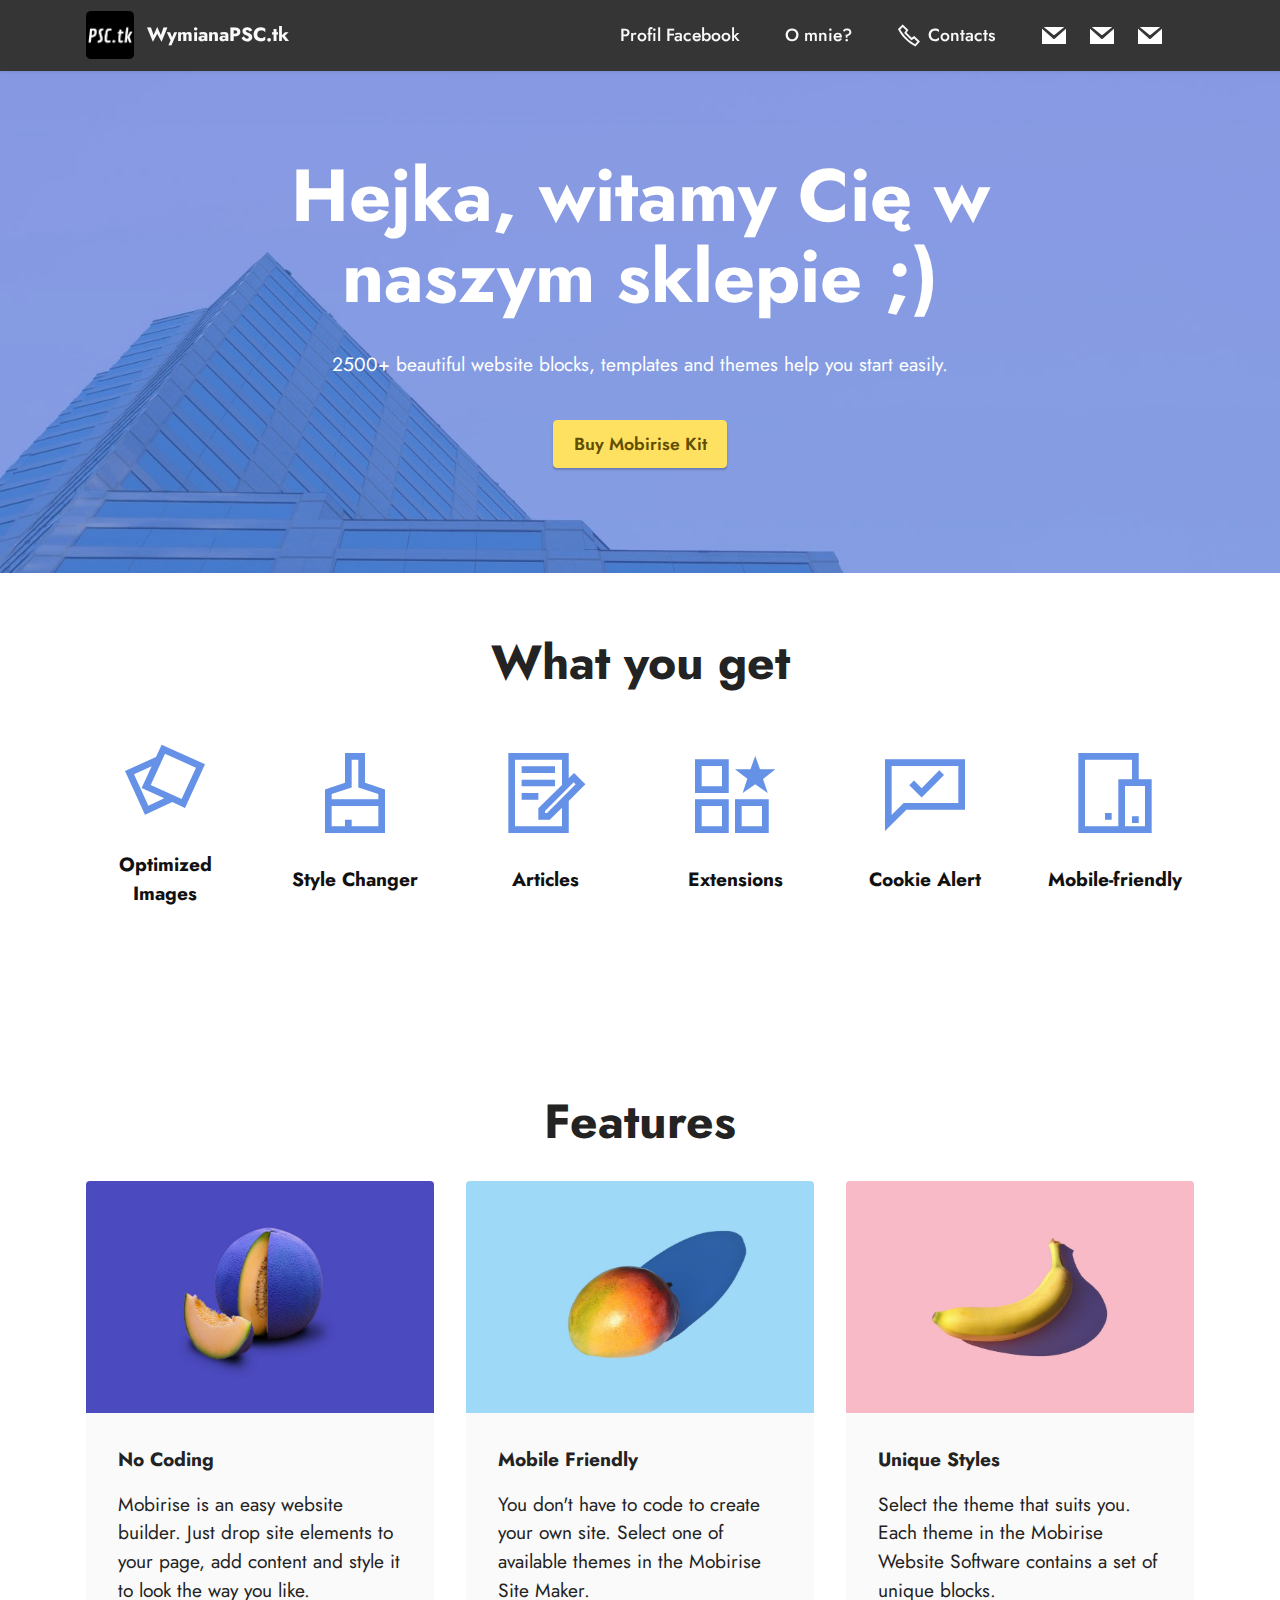
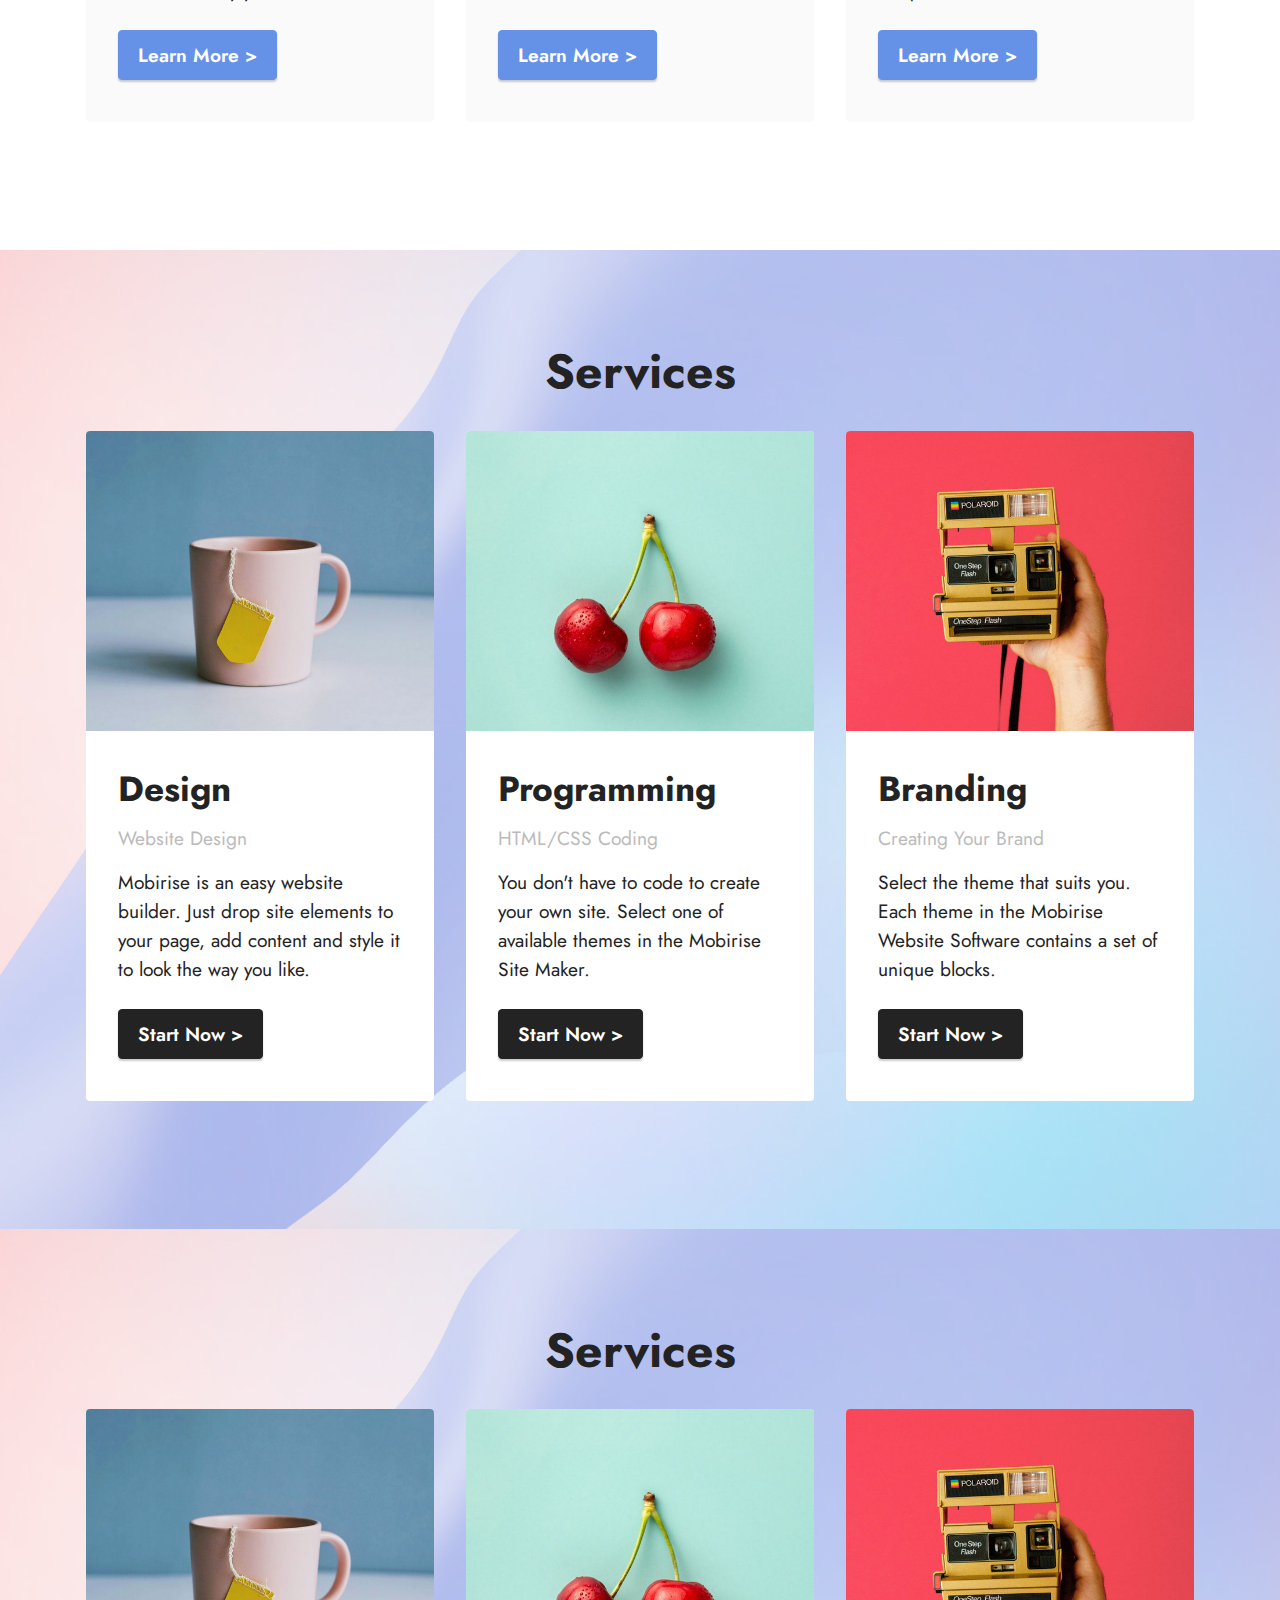
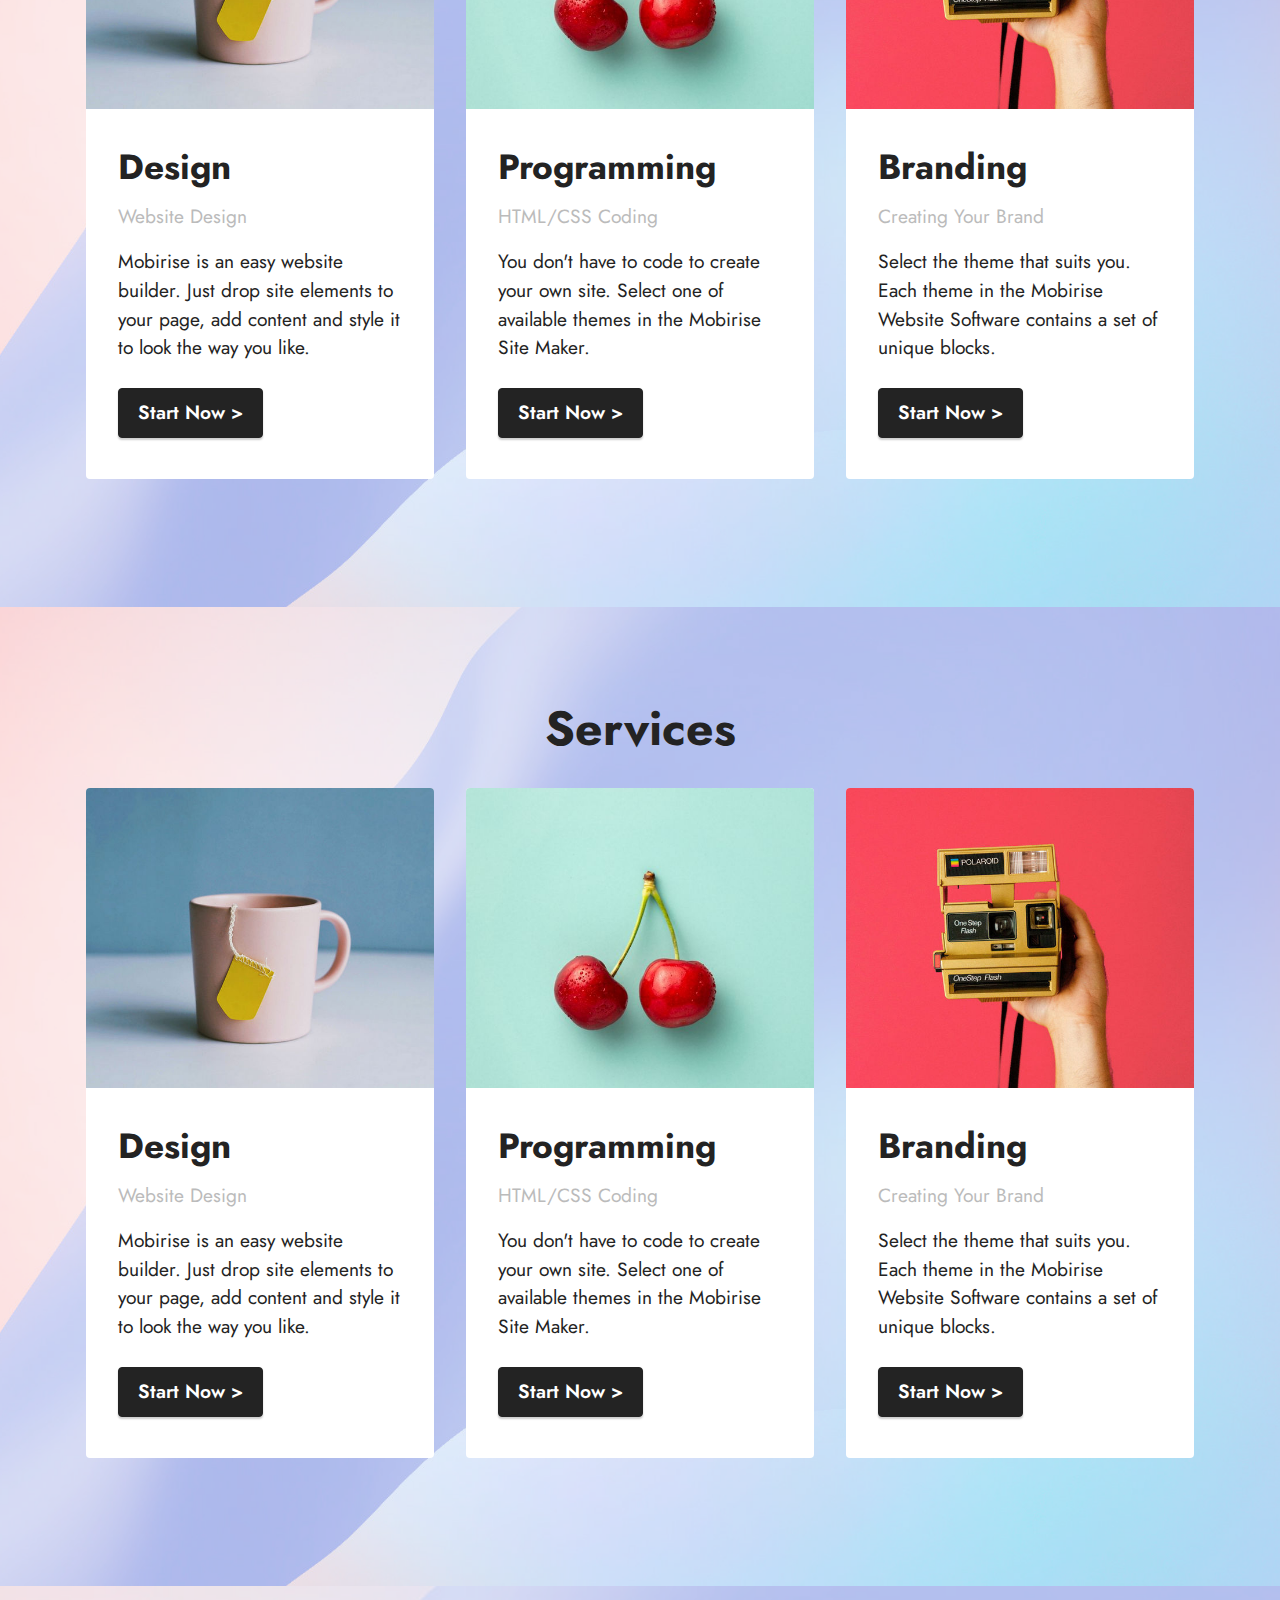
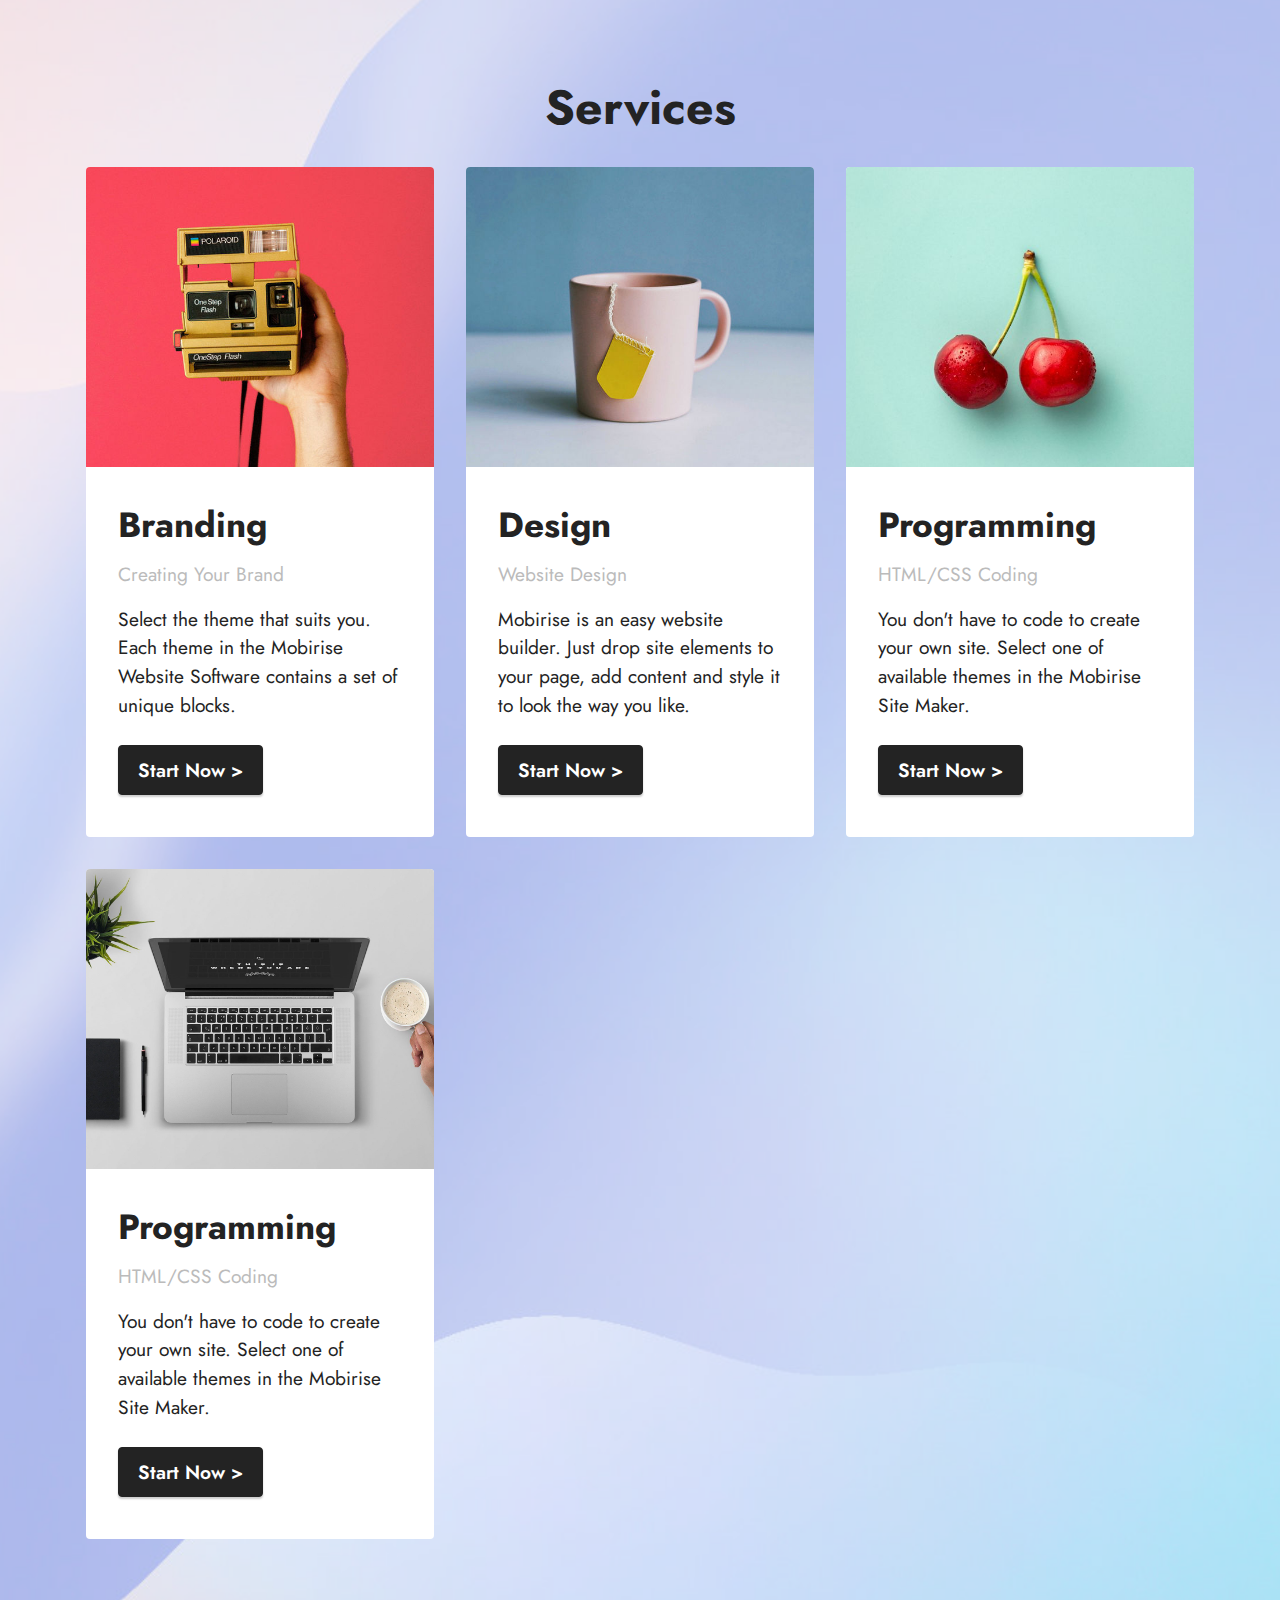
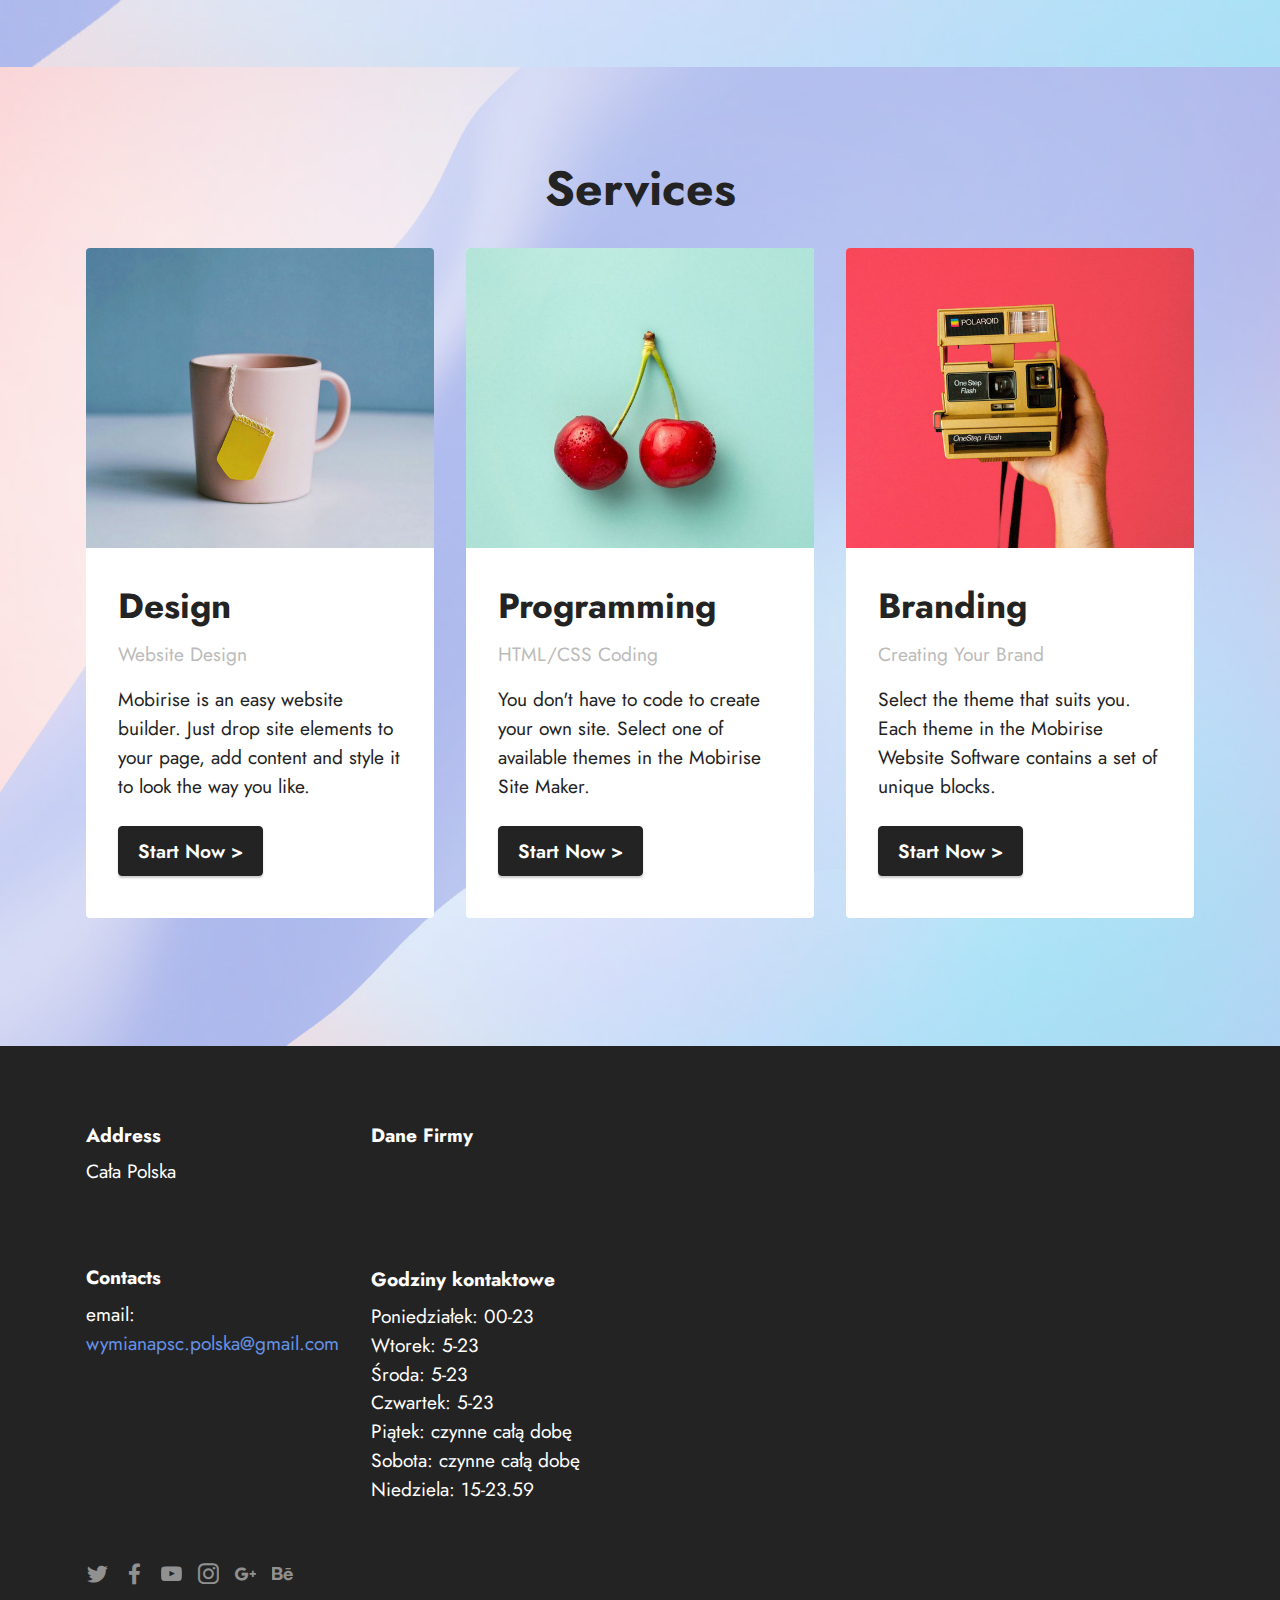
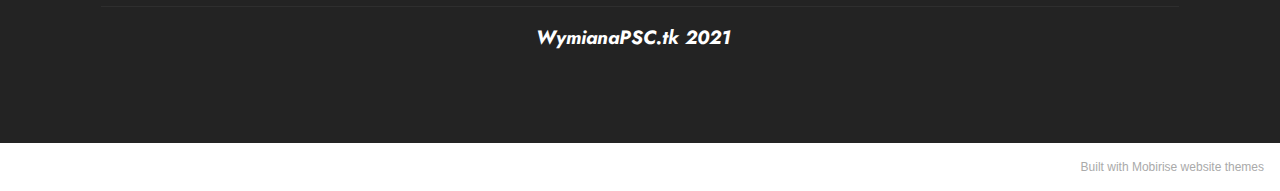
==== page1.html @ c0dd51dc "Add files via upload" ====
<!DOCTYPE html>
<html  >
<head>
  <!-- Site made with Mobirise Website Builder v5.3.10, https://mobirise.com -->
  <meta charset="UTF-8">
  <meta http-equiv="X-UA-Compatible" content="IE=edge">
  <meta name="generator" content="Mobirise v5.3.10, mobirise.com">
  <meta name="viewport" content="width=device-width, initial-scale=1, minimum-scale=1">
  <link rel="shortcut icon" href="assets/images/android-chrome-97x97.png" type="image/x-icon">
  <meta name="description" content="">
  
  
  <title>Sklep</title>
  <link rel="stylesheet" href="assets/web/assets/mobirise-icons2/mobirise2.css">
  <link rel="stylesheet" href="assets/tether/tether.min.css">
  <link rel="stylesheet" href="assets/bootstrap/css/bootstrap.min.css">
  <link rel="stylesheet" href="assets/bootstrap/css/bootstrap-grid.min.css">
  <link rel="stylesheet" href="assets/bootstrap/css/bootstrap-reboot.min.css">
  <link rel="stylesheet" href="assets/dropdown/css/style.css">
  <link rel="stylesheet" href="assets/socicon/css/styles.css">
  <link rel="stylesheet" href="assets/theme/css/style.css">
  <link rel="preload" href="https://fonts.googleapis.com/css?family=Jost:100,200,300,400,500,600,700,800,900,100i,200i,300i,400i,500i,600i,700i,800i,900i&display=swap" as="style" onload="this.onload=null;this.rel='stylesheet'">
  <noscript><link rel="stylesheet" href="https://fonts.googleapis.com/css?family=Jost:100,200,300,400,500,600,700,800,900,100i,200i,300i,400i,500i,600i,700i,800i,900i&display=swap"></noscript>
  <link rel="preload" as="style" href="assets/mobirise/css/mbr-additional.css"><link rel="stylesheet" href="assets/mobirise/css/mbr-additional.css" type="text/css">
  
  
  
  
</head>
<body>
  
  <section class="menu menu3 cid-sGrUWyTbop" once="menu" id="menu3-1y">
    
    <nav class="navbar navbar-dropdown navbar-fixed-top navbar-expand-lg">
        <div class="container">
            <div class="navbar-brand">
                <span class="navbar-logo">
                    
                        <img src="assets/images/android-chrome-97x97.png" alt="Mobirise" style="height: 3rem;">
                    
                </span>
                <span class="navbar-caption-wrap"><a class="navbar-caption text-white display-7" href="https://mobiri.se">WymianaPSC.tk</a></span>
            </div>
            <button class="navbar-toggler" type="button" data-toggle="collapse" data-target="#navbarSupportedContent" aria-controls="navbarNavAltMarkup" aria-expanded="false" aria-label="Toggle navigation">
                <div class="hamburger">
                    <span></span>
                    <span></span>
                    <span></span>
                    <span></span>
                </div>
            </button>
            <div class="collapse navbar-collapse" id="navbarSupportedContent">
                <ul class="navbar-nav nav-dropdown nav-right" data-app-modern-menu="true"><li class="nav-item"><a class="nav-link link text-white text-primary display-4" href="mailto:wymianapsc.polska@gmail.com">Profil Facebook</a></li>
                    <li class="nav-item"><a class="nav-link link text-white text-primary display-4" href="mailto:wymianapsc.polska@gmail.com">O mnie?</a></li>
                    <li class="nav-item"><a class="nav-link link text-white text-primary display-4" href="mailto:wymianapsc.polska@gmail.com"><span class="mobi-mbri mobi-mbri-phone mbr-iconfont mbr-iconfont-btn"></span>Contacts</a>
                    </li></ul>
                <div class="icons-menu">
                    <a class="iconfont-wrapper" href="mailto:wymianapsc.polska@gmail.com">
                        <span class="p-2 mbr-iconfont socicon-mail socicon"></span>
                    </a>
                    <a class="iconfont-wrapper" href="mailto:wymianapsc.polska@gmail.com">
                        <span class="p-2 mbr-iconfont socicon-mail socicon"></span>
                    </a>
                    <a class="iconfont-wrapper" href="mailto:wymianapsc.polska@gmail.com">
                        <span class="p-2 mbr-iconfont socicon-mail socicon"></span>
                    </a>
                    
                </div>
                
            </div>
        </div>
    </nav>
</section>

<section class="info3 cid-sGEn19rikx" id="info3-22">

    

    <div class="mbr-overlay" style="opacity: 0.6; background-color: rgb(68, 121, 217);">
    </div>

    <div class="container">
        <div class="row justify-content-center">
            <div class="card col-12 col-lg-10">
                <div class="card-wrapper">
                    <div class="card-box align-center">
                        <h4 class="card-title mbr-fonts-style align-center mb-4 display-1"><strong>Hejka, witamy Cię w naszym sklepie ;)</strong></h4>
                        <p class="mbr-text mbr-fonts-style mb-4 display-7">
                            2500+ beautiful website blocks, templates and themes help you start easily.</p>
                        <div class="mbr-section-btn mt-3">
                            <a class="btn btn-warning display-4" href="https://mobiri.se">Buy
                                Mobirise Kit</a>
                        </div>
                    </div>
                </div>
            </div>
        </div>
    </div>
</section>

<section class="features13 cid-sGEn3cHcEi" id="features14-23">
    

    
    <div class="container">
        <div class="row">
            <div class="col-12">
                <h3 class="mbr-section-title align-center mb-4 mbr-fonts-style display-2"><strong>What you get</strong></h3>
            </div>
            <div class="card col-12 col-md-4 col-lg-2 p-3">
                <div class="card-wrapper">
                    <div class="card-box align-center">
                        <span class="mbr-iconfont mobi-mbri-image-gallery mobi-mbri"></span>
                        <h4 class="card-title align-center mbr-black mbr-fonts-style display-7">
                            <strong>Optimized Images</strong></h4>
                    </div>
                </div>
            </div>
            <div class="card p-3 col-12 col-md-4 col-lg-2">
                <div class="card-wrapper">
                    <div class="card-box align-center">
                        <span class="mbr-iconfont mobi-mbri-website-theme-2 mobi-mbri"></span>
                        <h4 class="card-title align-center mbr-black mbr-fonts-style display-7">
                            <strong>Style Changer</strong></h4>
                    </div>
                </div>
            </div>
            <div class="card p-3 col-12 col-md-4 col-lg-2">
                <div class="card-wrapper">
                    <div class="card-box align-center">
                        <span class="mbr-iconfont mobi-mbri-contact-form mobi-mbri"></span>
                        <h4 class="card-title align-center mbr-black mbr-fonts-style display-7">
                            <strong>Articles</strong>
                        </h4>
                    </div>
                </div>
            </div>
            <div class="card p-3 col-12 col-md-4 col-lg-2">
                <div class="card-wrapper">
                    <div class="card-box align-center">
                        <span class="mbr-iconfont mobi-mbri-features mobi-mbri"></span>
                        <h4 class="card-title align-center mbr-black mbr-fonts-style display-7">
                            <strong>Extensions</strong></h4>
                    </div>
                </div>
            </div>
            <div class="card p-3 col-12 col-md-4 col-lg-2">
                <div class="card-wrapper">
                    <div class="card-box align-center">
                        <span class="mbr-iconfont mobi-mbri-cust-feedback mobi-mbri"></span>
                        <h4 class="card-title align-center mbr-black mbr-fonts-style display-7">
                            <strong>Cookie Alert
                            </strong></h4>
                    </div>
                </div>
            </div>
            <div class="card p-3 col-12 col-md-4 col-lg-2">
                <div class="card-wrapper">
                    <div class="card-box align-center">
                        <span class="mbr-iconfont mobi-mbri-devices mobi-mbri"></span>
                        <h4 class="card-title align-center mbr-black mbr-fonts-style display-7">
                            <strong>Mobile-friendly</strong></h4>
                    </div>
                </div>
            </div>
        </div>
    </div>
</section>

<section class="features3 cid-sGEndvBHIl" id="features3-27">
    
    
    <div class="container">
        <div class="mbr-section-head">
            <h4 class="mbr-section-title mbr-fonts-style align-center mb-0 display-2">
                <strong>Features</strong></h4>
            
        </div>
        <div class="row mt-4">
            <div class="item features-image сol-12 col-md-6 col-lg-4">
                <div class="item-wrapper">
                    <div class="item-img">
                        <img src="assets/images/features1.jpg">
                    </div>
                    <div class="item-content">
                        <h5 class="item-title mbr-fonts-style display-7"><strong>No Coding</strong></h5>
                        
                        <p class="mbr-text mbr-fonts-style mt-3 display-7">Mobirise is an easy website builder. Just
                            drop site elements to your page, add content and style it to look the way you like.</p>
                    </div>
                    <div class="mbr-section-btn item-footer mt-2"><a href="" class="btn btn-primary item-btn display-7" target="_blank">Learn More
                            &gt;</a></div>
                </div>
            </div>
            <div class="item features-image сol-12 col-md-6 col-lg-4">
                <div class="item-wrapper">
                    <div class="item-img">
                        <img src="assets/images/features2.jpg">
                    </div>
                    <div class="item-content">
                        <h5 class="item-title mbr-fonts-style display-7"><strong>Mobile Friendly</strong></h5>
                        
                        <p class="mbr-text mbr-fonts-style mt-3 display-7">You don't have to code to create your own
                            site. Select one of available themes in the Mobirise Site Maker.</p>
                    </div>
                    <div class="mbr-section-btn item-footer mt-2"><a href="" class="btn btn-primary item-btn display-7" target="_blank">Learn More
                            &gt;</a></div>
                </div>
            </div>
            <div class="item features-image сol-12 col-md-6 col-lg-4">
                <div class="item-wrapper">
                    <div class="item-img">
                        <img src="assets/images/features3.jpg">
                    </div>
                    <div class="item-content">
                        <h5 class="item-title mbr-fonts-style display-7"><strong>Unique Styles</strong></h5>
                        
                        <p class="mbr-text mbr-fonts-style mt-3 display-7">Select the theme that suits you. Each theme
                            in the Mobirise Website Software contains a set of unique blocks.<br></p>
                    </div>
                    <div class="mbr-section-btn item-footer mt-2"><a href="" class="btn btn-primary item-btn display-7" target="_blank">Learn More
                            &gt;</a></div>
                </div>
            </div>
        </div>
    </div>
</section>

<section class="features4 cid-sGEnaOyjOU" id="features4-24">
    
    <div class="mbr-overlay"></div>
    <div class="container">
        <div class="mbr-section-head">
            <h4 class="mbr-section-title mbr-fonts-style align-center mb-0 display-2">
                <strong>Services</strong></h4>
            
        </div>
        <div class="row mt-4">
            <div class="item features-image сol-12 col-md-6 col-lg-4">
                <div class="item-wrapper">
                    <div class="item-img">
                        <img src="assets/images/product2.jpg" alt="" title="">
                    </div>
                    <div class="item-content">
                        <h5 class="item-title mbr-fonts-style display-5"><strong>Design</strong></h5>
                        <h6 class="item-subtitle mbr-fonts-style mt-1 display-7">Website Design</h6>
                        <p class="mbr-text mbr-fonts-style mt-3 display-7">Mobirise is an easy website builder. Just
                            drop site elements to your page, add content and style it to look the way you like.</p>
                    </div>
                    <div class="mbr-section-btn item-footer mt-2"><a href="" class="btn item-btn btn-black display-7" target="_blank">Start Now
                            &gt;</a></div>
                </div>
            </div>
            <div class="item features-image сol-12 col-md-6 col-lg-4">
                <div class="item-wrapper">
                    <div class="item-img">
                        <img src="assets/images/product3.jpg" alt="" title="">
                    </div>
                    <div class="item-content">
                        <h5 class="item-title mbr-fonts-style display-5"><strong>Programming</strong></h5>
                        <h6 class="item-subtitle mbr-fonts-style mt-1 display-7">
                            HTML/CSS Coding</h6>
                        <p class="mbr-text mbr-fonts-style mt-3 display-7">You don't have to code to create your own
                            site. Select one of available themes in the Mobirise Site Maker.</p>
                    </div>
                    <div class="mbr-section-btn item-footer mt-2"><a href="" class="btn item-btn btn-black display-7" target="_blank">Start Now
                            &gt;</a></div>
                </div>
            </div>
            <div class="item features-image сol-12 col-md-6 col-lg-4">
                <div class="item-wrapper">
                    <div class="item-img">
                        <img src="assets/images/product1.jpg" alt="" title="">
                    </div>
                    <div class="item-content">
                        <h5 class="item-title mbr-fonts-style display-5"><strong>Branding</strong></h5>
                        <h6 class="item-subtitle mbr-fonts-style mt-1 display-7">Creating Your Brand</h6>
                        <p class="mbr-text mbr-fonts-style mt-3 display-7">Select the theme that suits you. Each theme
                            in the Mobirise Website Software contains a set of unique blocks.<br></p>
                    </div>
                    <div class="mbr-section-btn item-footer mt-2"><a href="" class="btn item-btn btn-black display-7" target="_blank">Start Now
                            &gt;</a></div>
                </div>
            </div>

        </div>
    </div>
</section>

<section class="features4 cid-sGEnbmKs0B" id="features4-25">
    
    <div class="mbr-overlay"></div>
    <div class="container">
        <div class="mbr-section-head">
            <h4 class="mbr-section-title mbr-fonts-style align-center mb-0 display-2">
                <strong>Services</strong></h4>
            
        </div>
        <div class="row mt-4">
            <div class="item features-image сol-12 col-md-6 col-lg-4">
                <div class="item-wrapper">
                    <div class="item-img">
                        <img src="assets/images/product2.jpg" alt="" title="">
                    </div>
                    <div class="item-content">
                        <h5 class="item-title mbr-fonts-style display-5"><strong>Design</strong></h5>
                        <h6 class="item-subtitle mbr-fonts-style mt-1 display-7">Website Design</h6>
                        <p class="mbr-text mbr-fonts-style mt-3 display-7">Mobirise is an easy website builder. Just
                            drop site elements to your page, add content and style it to look the way you like.</p>
                    </div>
                    <div class="mbr-section-btn item-footer mt-2"><a href="" class="btn item-btn btn-black display-7" target="_blank">Start Now
                            &gt;</a></div>
                </div>
            </div>
            <div class="item features-image сol-12 col-md-6 col-lg-4">
                <div class="item-wrapper">
                    <div class="item-img">
                        <img src="assets/images/product3.jpg" alt="" title="">
                    </div>
                    <div class="item-content">
                        <h5 class="item-title mbr-fonts-style display-5"><strong>Programming</strong></h5>
                        <h6 class="item-subtitle mbr-fonts-style mt-1 display-7">
                            HTML/CSS Coding</h6>
                        <p class="mbr-text mbr-fonts-style mt-3 display-7">You don't have to code to create your own
                            site. Select one of available themes in the Mobirise Site Maker.</p>
                    </div>
                    <div class="mbr-section-btn item-footer mt-2"><a href="" class="btn item-btn btn-black display-7" target="_blank">Start Now
                            &gt;</a></div>
                </div>
            </div>
            <div class="item features-image сol-12 col-md-6 col-lg-4">
                <div class="item-wrapper">
                    <div class="item-img">
                        <img src="assets/images/product1.jpg" alt="" title="">
                    </div>
                    <div class="item-content">
                        <h5 class="item-title mbr-fonts-style display-5"><strong>Branding</strong></h5>
                        <h6 class="item-subtitle mbr-fonts-style mt-1 display-7">Creating Your Brand</h6>
                        <p class="mbr-text mbr-fonts-style mt-3 display-7">Select the theme that suits you. Each theme
                            in the Mobirise Website Software contains a set of unique blocks.<br></p>
                    </div>
                    <div class="mbr-section-btn item-footer mt-2"><a href="" class="btn item-btn btn-black display-7" target="_blank">Start Now
                            &gt;</a></div>
                </div>
            </div>

        </div>
    </div>
</section>

<section class="features4 cid-sGEnc0wWeI" id="features4-26">
    
    <div class="mbr-overlay"></div>
    <div class="container">
        <div class="mbr-section-head">
            <h4 class="mbr-section-title mbr-fonts-style align-center mb-0 display-2">
                <strong>Services</strong></h4>
            
        </div>
        <div class="row mt-4">
            <div class="item features-image сol-12 col-md-6 col-lg-4">
                <div class="item-wrapper">
                    <div class="item-img">
                        <img src="assets/images/product2.jpg" alt="" title="">
                    </div>
                    <div class="item-content">
                        <h5 class="item-title mbr-fonts-style display-5"><strong>Design</strong></h5>
                        <h6 class="item-subtitle mbr-fonts-style mt-1 display-7">Website Design</h6>
                        <p class="mbr-text mbr-fonts-style mt-3 display-7">Mobirise is an easy website builder. Just
                            drop site elements to your page, add content and style it to look the way you like.</p>
                    </div>
                    <div class="mbr-section-btn item-footer mt-2"><a href="" class="btn item-btn btn-black display-7" target="_blank">Start Now
                            &gt;</a></div>
                </div>
            </div>
            <div class="item features-image сol-12 col-md-6 col-lg-4">
                <div class="item-wrapper">
                    <div class="item-img">
                        <img src="assets/images/product3.jpg" alt="" title="">
                    </div>
                    <div class="item-content">
                        <h5 class="item-title mbr-fonts-style display-5"><strong>Programming</strong></h5>
                        <h6 class="item-subtitle mbr-fonts-style mt-1 display-7">
                            HTML/CSS Coding</h6>
                        <p class="mbr-text mbr-fonts-style mt-3 display-7">You don't have to code to create your own
                            site. Select one of available themes in the Mobirise Site Maker.</p>
                    </div>
                    <div class="mbr-section-btn item-footer mt-2"><a href="" class="btn item-btn btn-black display-7" target="_blank">Start Now
                            &gt;</a></div>
                </div>
            </div>
            <div class="item features-image сol-12 col-md-6 col-lg-4">
                <div class="item-wrapper">
                    <div class="item-img">
                        <img src="assets/images/product1.jpg" alt="" title="">
                    </div>
                    <div class="item-content">
                        <h5 class="item-title mbr-fonts-style display-5"><strong>Branding</strong></h5>
                        <h6 class="item-subtitle mbr-fonts-style mt-1 display-7">Creating Your Brand</h6>
                        <p class="mbr-text mbr-fonts-style mt-3 display-7">Select the theme that suits you. Each theme
                            in the Mobirise Website Software contains a set of unique blocks.<br></p>
                    </div>
                    <div class="mbr-section-btn item-footer mt-2"><a href="" class="btn item-btn btn-black display-7" target="_blank">Start Now
                            &gt;</a></div>
                </div>
            </div>

        </div>
    </div>
</section>

<section class="features4 cid-sGEneTQ0c5" id="features4-28">
    
    <div class="mbr-overlay"></div>
    <div class="container">
        <div class="mbr-section-head">
            <h4 class="mbr-section-title mbr-fonts-style align-center mb-0 display-2">
                <strong>Services</strong></h4>
            
        </div>
        <div class="row mt-4">
            <div class="item features-image сol-12 col-md-6 col-lg-4 active">
                <div class="item-wrapper">
                    <div class="item-img">
                        <img src="assets/images/product1.jpg" alt="" title="" data-slide-to="0">
                    </div>
                    <div class="item-content">
                        <h5 class="item-title mbr-fonts-style display-5"><strong>Branding</strong></h5>
                        <h6 class="item-subtitle mbr-fonts-style mt-1 display-7">Creating Your Brand</h6>
                        <p class="mbr-text mbr-fonts-style mt-3 display-7">Select the theme that suits you. Each theme
                            in the Mobirise Website Software contains a set of unique blocks.<br></p>
                    </div>
                    <div class="mbr-section-btn item-footer mt-2"><a href="" class="btn item-btn btn-black display-7" target="_blank">Start Now
                            &gt;</a></div>
                </div>
            </div><div class="item features-image сol-12 col-md-6 col-lg-4">
                <div class="item-wrapper">
                    <div class="item-img">
                        <img src="assets/images/product2.jpg" alt="" title="" data-slide-to="1">
                    </div>
                    <div class="item-content">
                        <h5 class="item-title mbr-fonts-style display-5"><strong>Design</strong></h5>
                        <h6 class="item-subtitle mbr-fonts-style mt-1 display-7">Website Design</h6>
                        <p class="mbr-text mbr-fonts-style mt-3 display-7">Mobirise is an easy website builder. Just
                            drop site elements to your page, add content and style it to look the way you like.</p>
                    </div>
                    <div class="mbr-section-btn item-footer mt-2"><a href="" class="btn item-btn btn-black display-7" target="_blank">Start Now
                            &gt;</a></div>
                </div>
            </div>
            
            <div class="item features-image сol-12 col-md-6 col-lg-4">
                <div class="item-wrapper">
                    <div class="item-img">
                        <img src="assets/images/product3.jpg" alt="" title="" data-slide-to="2">
                    </div>
                    <div class="item-content">
                        <h5 class="item-title mbr-fonts-style display-5"><strong>Programming</strong></h5>
                        <h6 class="item-subtitle mbr-fonts-style mt-1 display-7">
                            HTML/CSS Coding</h6>
                        <p class="mbr-text mbr-fonts-style mt-3 display-7">You don't have to code to create your own
                            site. Select one of available themes in the Mobirise Site Maker.</p>
                    </div>
                    <div class="mbr-section-btn item-footer mt-2"><a href="" class="btn item-btn btn-black display-7" target="_blank">Start Now
                            &gt;</a></div>
                </div>
            </div><div class="item features-image сol-12 col-md-6 col-lg-4">
                <div class="item-wrapper">
                    <div class="item-img">
                        <img src="assets/images/mbr-1920x1080.jpg" alt="" title="" data-slide-to="3">
                    </div>
                    <div class="item-content">
                        <h5 class="item-title mbr-fonts-style display-5"><strong>Programming</strong></h5>
                        <h6 class="item-subtitle mbr-fonts-style mt-1 display-7">
                            HTML/CSS Coding</h6>
                        <p class="mbr-text mbr-fonts-style mt-3 display-7">You don't have to code to create your own
                            site. Select one of available themes in the Mobirise Site Maker.</p>
                    </div>
                    <div class="mbr-section-btn item-footer mt-2"><a href="" class="btn item-btn btn-black display-7" target="_blank">Start Now
                            &gt;</a></div>
                </div>
            </div>

        </div>
    </div>
</section>

<section class="features4 cid-sGEnfV8aGP" id="features4-29">
    
    <div class="mbr-overlay"></div>
    <div class="container">
        <div class="mbr-section-head">
            <h4 class="mbr-section-title mbr-fonts-style align-center mb-0 display-2">
                <strong>Services</strong></h4>
            
        </div>
        <div class="row mt-4">
            <div class="item features-image сol-12 col-md-6 col-lg-4">
                <div class="item-wrapper">
                    <div class="item-img">
                        <img src="assets/images/product2.jpg" alt="" title="">
                    </div>
                    <div class="item-content">
                        <h5 class="item-title mbr-fonts-style display-5"><strong>Design</strong></h5>
                        <h6 class="item-subtitle mbr-fonts-style mt-1 display-7">Website Design</h6>
                        <p class="mbr-text mbr-fonts-style mt-3 display-7">Mobirise is an easy website builder. Just
                            drop site elements to your page, add content and style it to look the way you like.</p>
                    </div>
                    <div class="mbr-section-btn item-footer mt-2"><a href="" class="btn item-btn btn-black display-7" target="_blank">Start Now
                            &gt;</a></div>
                </div>
            </div>
            <div class="item features-image сol-12 col-md-6 col-lg-4">
                <div class="item-wrapper">
                    <div class="item-img">
                        <img src="assets/images/product3.jpg" alt="" title="">
                    </div>
                    <div class="item-content">
                        <h5 class="item-title mbr-fonts-style display-5"><strong>Programming</strong></h5>
                        <h6 class="item-subtitle mbr-fonts-style mt-1 display-7">
                            HTML/CSS Coding</h6>
                        <p class="mbr-text mbr-fonts-style mt-3 display-7">You don't have to code to create your own
                            site. Select one of available themes in the Mobirise Site Maker.</p>
                    </div>
                    <div class="mbr-section-btn item-footer mt-2"><a href="" class="btn item-btn btn-black display-7" target="_blank">Start Now
                            &gt;</a></div>
                </div>
            </div>
            <div class="item features-image сol-12 col-md-6 col-lg-4">
                <div class="item-wrapper">
                    <div class="item-img">
                        <img src="assets/images/product1.jpg" alt="" title="">
                    </div>
                    <div class="item-content">
                        <h5 class="item-title mbr-fonts-style display-5"><strong>Branding</strong></h5>
                        <h6 class="item-subtitle mbr-fonts-style mt-1 display-7">Creating Your Brand</h6>
                        <p class="mbr-text mbr-fonts-style mt-3 display-7">Select the theme that suits you. Each theme
                            in the Mobirise Website Software contains a set of unique blocks.<br></p>
                    </div>
                    <div class="mbr-section-btn item-footer mt-2"><a href="" class="btn item-btn btn-black display-7" target="_blank">Start Now
                            &gt;</a></div>
                </div>
            </div>

        </div>
    </div>
</section>

<section class="footer6 cid-sGrVEmhPct" once="footers" id="footer6-1z">

    

    

    <div class="container">
        <div class="row content mbr-white">
            <div class="col-12 col-md-3 mbr-fonts-style display-7">
                <h5 class="mbr-section-subtitle mbr-fonts-style mb-2 display-7">
                    <strong>Address</strong>
                </h5>
                <p class="mbr-text mbr-fonts-style display-7">Cała Polska&nbsp;</p> <br>
                <h5 class="mbr-section-subtitle mbr-fonts-style mb-2 mt-4 display-7">
                    <strong>Contacts</strong>
                </h5>
                <p class="mbr-text mbr-fonts-style mb-4 display-7">email: <a href="mailto:wymianapsc.polska@gmail.com" class="text-primary">wymianapsc.polska@gmail.com</a><br><br><br><br></p>
            </div>
            <div class="col-12 col-md-3 mbr-fonts-style display-7">
                <h5 class="mbr-section-subtitle mbr-fonts-style mb-2 display-7">
                    <strong>Dane Firmy</strong></h5>
                <ul class="list mbr-fonts-style mb-4 display-4">
                    <li class="mbr-text item-wrap"><br></li>
                    <li class="mbr-text item-wrap"><br></li>
                </ul>
                <h5 class="mbr-section-subtitle mbr-fonts-style mb-2 mt-5 display-7">
                    <strong>Godziny kontaktowe</strong></h5>
                <p class="mbr-text mbr-fonts-style mb-4 display-7">
                    Poniedziałek: 00-23<br>Wtorek: 5-23<br>Środa: 5-23<br>Czwartek: 5-23<br>Piątek: czynne całą dobę<br>Sobota: czynne całą dobę<br>Niedziela: 15-23.59<br><br></p>
            </div>
            <div class="col-12 col-md-6">
                <div class="google-map"><iframe frameborder="0" style="border:0" src="https://www.google.com/maps/embed?pb=!1m18!1m12!1m3!1d5045434.97393495!2d14.648919655016048!3d51.86841832815053!2m3!1f0!2f0!3f0!3m2!1i1024!2i768!4f13.1!3m3!1m2!1s0x47009964a4640bbb%3A0x97573ca49cc55ea!2sPolska!5e0!3m2!1spl!2spl!4v1629486479457!5m2!1spl!2spl" allowfullscreen=""></iframe></div>
            </div>
            <div class="col-md-6">
                <div class="social-list align-left">
                    <div class="soc-item">
                        <a href="https://twitter.com/mobirise" target="_blank">
                            <span class="socicon-twitter socicon mbr-iconfont mbr-iconfont-social"></span>
                        </a>
                    </div>
                    <div class="soc-item">
                        <a href="https://www.facebook.com/pages/Mobirise/1616226671953247" target="_blank">
                            <span class="socicon-facebook socicon mbr-iconfont mbr-iconfont-social"></span>
                        </a>
                    </div>
                    <div class="soc-item">
                        <a href="https://www.youtube.com/c/mobirise" target="_blank">
                            <span class="socicon-youtube socicon mbr-iconfont mbr-iconfont-social"></span>
                        </a>
                    </div>
                    <div class="soc-item">
                        <a href="https://instagram.com/mobirise" target="_blank">
                            <span class="socicon-instagram socicon mbr-iconfont mbr-iconfont-social"></span>
                        </a>
                    </div>
                    <div class="soc-item">
                        <a href="https://plus.google.com/u/0/+Mobirise" target="_blank">
                            <span class="socicon-googleplus socicon mbr-iconfont mbr-iconfont-social"></span>
                        </a>
                    </div>
                    <div class="soc-item">
                        <a href="https://www.behance.net/Mobirise" target="_blank">
                            <span class="socicon-behance socicon mbr-iconfont mbr-iconfont-social"></span>
                        </a>
                    </div>
                </div>
            </div>
        </div>
        <div class="footer-lower">
            <div class="media-container-row">
                <div class="col-sm-12">
                    <hr>
                </div>
            </div>
            <div class="col-sm-12 copyright pl-0">
                <p class="mbr-text mbr-fonts-style mbr-white display-7"><strong><em>WymianaPSC.tk 2021</em></strong></p>
            </div>
        </div>
    </div>
</section><section style="background-color: #fff; font-family: -apple-system, BlinkMacSystemFont, 'Segoe UI', 'Roboto', 'Helvetica Neue', Arial, sans-serif; color:#aaa; font-size:12px; padding: 0; align-items: center; display: flex;"><a href="https://mobirise.site/i" style="flex: 1 1; height: 3rem; padding-left: 1rem;"></a><p style="flex: 0 0 auto; margin:0; padding-right:1rem;">Built with <a href="https://mobirise.site/b" style="color:#aaa;">Mobirise</a> website themes</p></section><script src="assets/web/assets/jquery/jquery.min.js"></script>  <script src="assets/popper/popper.min.js"></script>  <script src="assets/tether/tether.min.js"></script>  <script src="assets/bootstrap/js/bootstrap.min.js"></script>  <script src="assets/smoothscroll/smooth-scroll.js"></script>  <script src="assets/dropdown/js/nav-dropdown.js"></script>  <script src="assets/dropdown/js/navbar-dropdown.js"></script>  <script src="assets/touchswipe/jquery.touch-swipe.min.js"></script>  <script src="assets/theme/js/script.js"></script>  
  
  
</body>
</html>
---- assets/web/assets/mobirise-icons2/mobirise2.css ----
@font-face {
  font-family: 'Moririse2';
  font-display: swap;
  src:  url('mobirise2.eot?f2bix4');
  src:  url('mobirise2.eot?f2bix4#iefix') format('embedded-opentype'),
    url('mobirise2.ttf?f2bix4') format('truetype'),
    url('mobirise2.woff?f2bix4') format('woff'),
    url('mobirise2.svg?f2bix4#mobirise2') format('svg');
  font-weight: normal;
  font-style: normal;
}

[class^="mobi-"], [class*=" mobi-"] {
  /* use !important to prevent issues with browser extensions that change fonts */
  font-family: 'Moririse2' !important;
  speak: none;
  font-style: normal;
  font-weight: normal;
  font-variant: normal;
  text-transform: none;
  line-height: 1;

  /* Better Font Rendering =========== */
  -webkit-font-smoothing: antialiased;
  -moz-osx-font-smoothing: grayscale;
}

.mobi-mbri-add-submenu:before {
  content: "\e900";
}
.mobi-mbri-alert:before {
  content: "\e901";
}
.mobi-mbri-align-center:before {
  content: "\e902";
}
.mobi-mbri-align-justify:before {
  content: "\e903";
}
.mobi-mbri-align-left:before {
  content: "\e904";
}
.mobi-mbri-align-right:before {
  content: "\e905";
}
.mobi-mbri-android:before {
  content: "\e906";
}
.mobi-mbri-apple:before {
  content: "\e907";
}
.mobi-mbri-arrow-down:before {
  content: "\e908";
}
.mobi-mbri-arrow-next:before {
  content: "\e909";
}
.mobi-mbri-arrow-prev:before {
  content: "\e90a";
}
.mobi-mbri-arrow-up:before {
  content: "\e90b";
}
.mobi-mbri-bold:before {
  content: "\e90c";
}
.mobi-mbri-bookmark:before {
  content: "\e90d";
}
.mobi-mbri-bootstrap:before {
  content: "\e90e";
}
.mobi-mbri-briefcase:before {
  content: "\e90f";
}
.mobi-mbri-browse:before {
  content: "\e910";
}
.mobi-mbri-bulleted-list:before {
  content: "\e911";
}
.mobi-mbri-calendar:before {
  content: "\e912";
}
.mobi-mbri-camera:before {
  content: "\e913";
}
.mobi-mbri-cart-add:before {
  content: "\e914";
}
.mobi-mbri-cart-full:before {
  content: "\e915";
}
.mobi-mbri-cash:before {
  content: "\e916";
}
.mobi-mbri-change-style:before {
  content: "\e917";
}
.mobi-mbri-chat:before {
  content: "\e918";
}
.mobi-mbri-clock:before {
  content: "\e919";
}
.mobi-mbri-close:before {
  content: "\e91a";
}
.mobi-mbri-cloud:before {
  content: "\e91b";
}
.mobi-mbri-code:before {
  content: "\e91c";
}
.mobi-mbri-contact-form:before {
  content: "\e91d";
}
.mobi-mbri-credit-card:before {
  content: "\e91e";
}
.mobi-mbri-cursor-click:before {
  content: "\e91f";
}
.mobi-mbri-cust-feedback:before {
  content: "\e920";
}
.mobi-mbri-database:before {
  content: "\e921";
}
.mobi-mbri-delivery:before {
  content: "\e922";
}
.mobi-mbri-desktop:before {
  content: "\e923";
}
.mobi-mbri-devices:before {
  content: "\e924";
}
.mobi-mbri-down:before {
  content: "\e925";
}
.mobi-mbri-download-2:before {
  content: "\e926";
}
.mobi-mbri-download:before {
  content: "\e927";
}
.mobi-mbri-drag-n-drop-2:before {
  content: "\e928";
}
.mobi-mbri-drag-n-drop:before {
  content: "\e929";
}
.mobi-mbri-edit-2:before {
  content: "\e92a";
}
.mobi-mbri-edit:before {
  content: "\e92b";
}
.mobi-mbri-error:before {
  content: "\e92c";
}
.mobi-mbri-extension:before {
  content: "\e92d";
}
.mobi-mbri-features:before {
  content: "\e92e";
}
.mobi-mbri-file:before {
  content: "\e92f";
}
.mobi-mbri-flag:before {
  content: "\e930";
}
.mobi-mbri-folder:before {
  content: "\e931";
}
.mobi-mbri-gift:before {
  content: "\e932";
}
.mobi-mbri-github:before {
  content: "\e933";
}
.mobi-mbri-globe-2:before {
  content: "\e934";
}
.mobi-mbri-globe:before {
  content: "\e935";
}
.mobi-mbri-growing-chart:before {
  content: "\e936";
}
.mobi-mbri-hearth:before {
  content: "\e937";
}
.mobi-mbri-help:before {
  content: "\e938";
}
.mobi-mbri-home:before {
  content: "\e939";
}
.mobi-mbri-hot-cup:before {
  content: "\e93a";
}
.mobi-mbri-idea:before {
  content: "\e93b";
}
.mobi-mbri-image-gallery:before {
  content: "\e93c";
}
.mobi-mbri-image-slider:before {
  content: "\e93d";
}
.mobi-mbri-info:before {
  content: "\e93e";
}
.mobi-mbri-italic:before {
  content: "\e93f";
}
.mobi-mbri-key:before {
  content: "\e940";
}
.mobi-mbri-laptop:before {
  content: "\e941";
}
.mobi-mbri-layers:before {
  content: "\e942";
}
.mobi-mbri-left-right:before {
  content: "\e943";
}
.mobi-mbri-left:before {
  content: "\e944";
}
.mobi-mbri-letter:before {
  content: "\e945";
}
.mobi-mbri-like:before {
  content: "\e946";
}
.mobi-mbri-link:before {
  content: "\e947";
}
.mobi-mbri-lock:before {
  content: "\e948";
}
.mobi-mbri-login:before {
  content: "\e949";
}
.mobi-mbri-logout:before {
  content: "\e94a";
}
.mobi-mbri-magic-stick:before {
  content: "\e94b";
}
.mobi-mbri-map-pin:before {
  content: "\e94c";
}
.mobi-mbri-menu:before {
  content: "\e94d";
}
.mobi-mbri-mobile-2:before {
  content: "\e94e";
}
.mobi-mbri-mobile-horizontal:before {
  content: "\e94f";
}
.mobi-mbri-mobile:before {
  content: "\e950";
}
.mobi-mbri-mobirise:before {
  content: "\e951";
}
.mobi-mbri-more-horizontal:before {
  content: "\e952";
}
.mobi-mbri-more-vertical:before {
  content: "\e953";
}
.mobi-mbri-music:before {
  content: "\e954";
}
.mobi-mbri-new-file:before {
  content: "\e955";
}
.mobi-mbri-numbered-list:before {
  content: "\e956";
}
.mobi-mbri-opened-folder:before {
  content: "\e957";
}
.mobi-mbri-pages:before {
  content: "\e958";
}
.mobi-mbri-paper-plane:before {
  content: "\e959";
}
.mobi-mbri-paperclip:before {
  content: "\e95a";
}
.mobi-mbri-phone:before {
  content: "\e95b";
}
.mobi-mbri-photo:before {
  content: "\e95c";
}
.mobi-mbri-photos:before {
  content: "\e95d";
}
.mobi-mbri-pin:before {
  content: "\e95e";
}
.mobi-mbri-play:before {
  content: "\e95f";
}
.mobi-mbri-plus:before {
  content: "\e960";
}
.mobi-mbri-preview:before {
  content: "\e961";
}
.mobi-mbri-print:before {
  content: "\e962";
}
.mobi-mbri-protect:before {
  content: "\e963";
}
.mobi-mbri-question:before {
  content: "\e964";
}
.mobi-mbri-quote-left:before {
  content: "\e965";
}
.mobi-mbri-quote-right:before {
  content: "\e966";
}
.mobi-mbri-redo:before {
  content: "\e967";
}
.mobi-mbri-refresh:before {
  content: "\e968";
}
.mobi-mbri-responsive-2:before {
  content: "\e969";
}
.mobi-mbri-responsive:before {
  content: "\e96a";
}
.mobi-mbri-right:before {
  content: "\e96b";
}
.mobi-mbri-rocket:before {
  content: "\e96c";
}
.mobi-mbri-sad-face:before {
  content: "\e96d";
}
.mobi-mbri-sale:before {
  content: "\e96e";
}
.mobi-mbri-save:before {
  content: "\e96f";
}
.mobi-mbri-search:before {
  content: "\e970";
}
.mobi-mbri-setting-2:before {
  content: "\e971";
}
.mobi-mbri-setting-3:before {
  content: "\e972";
}
.mobi-mbri-setting:before {
  content: "\e973";
}
.mobi-mbri-share:before {
  content: "\e974";
}
.mobi-mbri-shopping-bag:before {
  content: "\e975";
}
.mobi-mbri-shopping-basket:before {
  content: "\e976";
}
.mobi-mbri-shopping-cart:before {
  content: "\e977";
}
.mobi-mbri-sites:before {
  content: "\e978";
}
.mobi-mbri-smile-face:before {
  content: "\e979";
}
.mobi-mbri-speed:before {
  content: "\e97a";
}
.mobi-mbri-star:before {
  content: "\e97b";
}
.mobi-mbri-success:before {
  content: "\e97c";
}
.mobi-mbri-sun:before {
  content: "\e97d";
}
.mobi-mbri-sun2:before {
  content: "\e97e";
}
.mobi-mbri-tablet-vertical:before {
  content: "\e97f";
}
.mobi-mbri-tablet:before {
  content: "\e980";
}
.mobi-mbri-target:before {
  content: "\e981";
}
.mobi-mbri-timer:before {
  content: "\e982";
}
.mobi-mbri-to-ftp:before {
  content: "\e983";
}
.mobi-mbri-to-local-drive:before {
  content: "\e984";
}
.mobi-mbri-touch-swipe:before {
  content: "\e985";
}
.mobi-mbri-touch:before {
  content: "\e986";
}
.mobi-mbri-trash:before {
  content: "\e987";
}
.mobi-mbri-underline:before {
  content: "\e988";
}
.mobi-mbri-undo:before {
  content: "\e989";
}
.mobi-mbri-unlink:before {
  content: "\e98a";
}
.mobi-mbri-unlock:before {
  content: "\e98b";
}
.mobi-mbri-up-down:before {
  content: "\e98c";
}
.mobi-mbri-up:before {
  content: "\e98d";
}
.mobi-mbri-update:before {
  content: "\e98e";
}
.mobi-mbri-upload-2:before {
  content: "\e98f";
}
.mobi-mbri-upload:before {
  content: "\e990";
}
.mobi-mbri-user-2:before {
  content: "\e991";
}
.mobi-mbri-user:before {
  content: "\e992";
}
.mobi-mbri-users:before {
  content: "\e993";
}
.mobi-mbri-video-play:before {
  content: "\e994";
}
.mobi-mbri-video:before {
  content: "\e995";
}
.mobi-mbri-watch:before {
  content: "\e996";
}
.mobi-mbri-website-theme-2:before {
  content: "\e997";
}
.mobi-mbri-website-theme:before {
  content: "\e998";
}
.mobi-mbri-wifi:before {
  content: "\e999";
}
.mobi-mbri-windows:before {
  content: "\e99a";
}
.mobi-mbri-zoom-in:before {
  content: "\e99b";
}
.mobi-mbri-zoom-out:before {
  content: "\e99c";
}
---- assets/dropdown/css/style.css ----
.navbar-dropdown {
  left: 0;
  padding: 0;
  position: absolute;
  right: 0;
  top: 0;
  transition: all 0.45s ease;
  z-index: 1030;
  background: #282828; }
  .navbar-dropdown .navbar-logo {
    margin-right: 0.8rem;
    transition: margin 0.3s ease-in-out;
    vertical-align: middle; }
    .navbar-dropdown .navbar-logo img {
      height: 3.125rem;
      transition: all 0.3s ease-in-out; }
    .navbar-dropdown .navbar-logo.mbr-iconfont {
      font-size: 3.125rem;
      line-height: 3.125rem; }
  .navbar-dropdown .navbar-caption {
    font-weight: 700;
    white-space: normal;
    vertical-align: -4px;
    line-height: 3.125rem !important; }
    .navbar-dropdown .navbar-caption, .navbar-dropdown .navbar-caption:hover {
      color: inherit;
      text-decoration: none; }
  .navbar-dropdown .mbr-iconfont + .navbar-caption {
    vertical-align: -1px; }
  .navbar-dropdown.navbar-fixed-top {
    position: fixed; }
  .navbar-dropdown .navbar-brand span {
    vertical-align: -4px; }
  .navbar-dropdown.bg-color.transparent {
    background: none; }
  .navbar-dropdown.navbar-short .navbar-brand {
    padding: 0.625rem 0; }
    .navbar-dropdown.navbar-short .navbar-brand span {
      vertical-align: -1px; }
  .navbar-dropdown.navbar-short .navbar-caption {
    line-height: 2.375rem !important;
    vertical-align: -2px; }
  .navbar-dropdown.navbar-short .navbar-logo {
    margin-right: 0.5rem; }
    .navbar-dropdown.navbar-short .navbar-logo img {
      height: 2.375rem; }
    .navbar-dropdown.navbar-short .navbar-logo.mbr-iconfont {
      font-size: 2.375rem;
      line-height: 2.375rem; }
  .navbar-dropdown.navbar-short .mbr-table-cell {
    height: 3.625rem; }
  .navbar-dropdown .navbar-close {
    left: 0.6875rem;
    position: fixed;
    top: 0.75rem;
    z-index: 1000; }
  .navbar-dropdown .hamburger-icon {
    content: "";
    display: inline-block;
    vertical-align: middle;
    width: 16px;
    -webkit-box-shadow: 0 -6px 0 1px #282828,0 0 0 1px #282828,0 6px 0 1px #282828;
    -moz-box-shadow: 0 -6px 0 1px #282828,0 0 0 1px #282828,0 6px 0 1px #282828;
    box-shadow: 0 -6px 0 1px #282828,0 0 0 1px #282828,0 6px 0 1px #282828; }

.dropdown-menu .dropdown-toggle[data-toggle="dropdown-submenu"]::after {
  border-bottom: 0.35em solid transparent;
  border-left: 0.35em solid;
  border-right: 0;
  border-top: 0.35em solid transparent;
  margin-left: 0.3rem; }

.dropdown-menu .dropdown-item:focus {
  outline: 0; }

.nav-dropdown {
  font-size: 0.75rem;
  font-weight: 500;
  height: auto !important; }
  .nav-dropdown .nav-btn {
    padding-left: 1rem; }
  .nav-dropdown .link {
    margin: .667em 1.667em;
    font-weight: 500;
    padding: 0;
    transition: color .2s ease-in-out; }
    .nav-dropdown .link.dropdown-toggle {
      margin-right: 2.583em; }
      .nav-dropdown .link.dropdown-toggle::after {
        margin-left: .25rem;
        border-top: 0.35em solid;
        border-right: 0.35em solid transparent;
        border-left: 0.35em solid transparent;
        border-bottom: 0; }
      .nav-dropdown .link.dropdown-toggle[aria-expanded="true"] {
        margin: 0;
        padding: 0.667em 3.263em  0.667em 1.667em; }
  .nav-dropdown .link::after,
  .nav-dropdown .dropdown-item::after {
    color: inherit; }
  .nav-dropdown .btn {
    font-size: 0.75rem;
    font-weight: 700;
    letter-spacing: 0;
    margin-bottom: 0;
    padding-left: 1.25rem;
    padding-right: 1.25rem; }
  .nav-dropdown .dropdown-menu {
    border-radius: 0;
    border: 0;
    left: 0;
    margin: 0;
    padding-bottom: 1.25rem;
    padding-top: 1.25rem;
    position: relative; }
  .nav-dropdown .dropdown-submenu {
    margin-left: 0.125rem;
    top: 0; }
  .nav-dropdown .dropdown-item {
    font-weight: 500;
    line-height: 2;
    padding: 0.3846em 4.615em 0.3846em 1.5385em;
    position: relative;
    transition: color .2s ease-in-out, background-color .2s ease-in-out; }
    .nav-dropdown .dropdown-item::after {
      margin-top: -0.3077em;
      position: absolute;
      right: 1.1538em;
      top: 50%; }
    .nav-dropdown .dropdown-item:focus, .nav-dropdown .dropdown-item:hover {
      background: none; }

@media (max-width: 767px) {
  .nav-dropdown.navbar-toggleable-sm {
    bottom: 0;
    display: none;
    left: 0;
    overflow-x: hidden;
    position: fixed;
    top: 0;
    transform: translateX(-100%);
    -ms-transform: translateX(-100%);
    -webkit-transform: translateX(-100%);
    width: 18.75rem;
    z-index: 999; } }
.nav-dropdown.navbar-toggleable-xl {
  bottom: 0;
  display: none;
  left: 0;
  overflow-x: hidden;
  position: fixed;
  top: 0;
  transform: translateX(-100%);
  -ms-transform: translateX(-100%);
  -webkit-transform: translateX(-100%);
  width: 18.75rem;
  z-index: 999; }

.nav-dropdown-sm {
  display: block !important;
  overflow-x: hidden;
  overflow: auto;
  padding-top: 3.875rem; }
  .nav-dropdown-sm::after {
    content: "";
    display: block;
    height: 3rem;
    width: 100%; }
  .nav-dropdown-sm.collapse.in ~ .navbar-close {
    display: block !important; }
  .nav-dropdown-sm.collapsing, .nav-dropdown-sm.collapse.in {
    transform: translateX(0);
    -ms-transform: translateX(0);
    -webkit-transform: translateX(0);
    transition: all 0.25s ease-out;
    -webkit-transition: all 0.25s ease-out;
    background: #282828; }
  .nav-dropdown-sm.collapsing[aria-expanded="false"] {
    transform: translateX(-100%);
    -ms-transform: translateX(-100%);
    -webkit-transform: translateX(-100%); }
  .nav-dropdown-sm .nav-item {
    display: block;
    margin-left: 0 !important;
    padding-left: 0; }
  .nav-dropdown-sm .link,
  .nav-dropdown-sm .dropdown-item {
    border-top: 1px dotted rgba(255, 255, 255, 0.1);
    font-size: 0.8125rem;
    line-height: 1.6;
    margin: 0 !important;
    padding: 0.875rem 2.4rem 0.875rem 1.5625rem !important;
    position: relative;
    white-space: normal; }
    .nav-dropdown-sm .link:focus, .nav-dropdown-sm .link:hover,
    .nav-dropdown-sm .dropdown-item:focus,
    .nav-dropdown-sm .dropdown-item:hover {
      background: rgba(0, 0, 0, 0.2) !important;
      color: #c0a375; }
  .nav-dropdown-sm .nav-btn {
    position: relative;
    padding: 1.5625rem 1.5625rem 0 1.5625rem; }
    .nav-dropdown-sm .nav-btn::before {
      border-top: 1px dotted rgba(255, 255, 255, 0.1);
      content: "";
      left: 0;
      position: absolute;
      top: 0;
      width: 100%; }
    .nav-dropdown-sm .nav-btn + .nav-btn {
      padding-top: 0.625rem; }
      .nav-dropdown-sm .nav-btn + .nav-btn::before {
        display: none; }
  .nav-dropdown-sm .btn {
    padding: 0.625rem 0; }
  .nav-dropdown-sm .dropdown-toggle[data-toggle="dropdown-submenu"]::after {
    margin-left: .25rem;
    border-top: 0.35em solid;
    border-right: 0.35em solid transparent;
    border-left: 0.35em solid transparent;
    border-bottom: 0; }
  .nav-dropdown-sm .dropdown-toggle[data-toggle="dropdown-submenu"][aria-expanded="true"]::after {
    border-top: 0;
    border-right: 0.35em solid transparent;
    border-left: 0.35em solid transparent;
    border-bottom: 0.35em solid; }
  .nav-dropdown-sm .dropdown-menu {
    margin: 0;
    padding: 0;
    position: relative;
    top: 0;
    left: 0;
    width: 100%;
    border: 0;
    float: none;
    border-radius: 0;
    background: none; }
  .nav-dropdown-sm .dropdown-submenu {
    left: 100%;
    margin-left: 0.125rem;
    margin-top: -1.25rem;
    top: 0; }

.navbar-toggleable-sm .nav-dropdown .dropdown-menu {
  position: absolute; }

.navbar-toggleable-sm .nav-dropdown .dropdown-submenu {
  left: 100%;
  margin-left: 0.125rem;
  margin-top: -1.25rem;
  top: 0; }

.navbar-toggleable-sm.opened .nav-dropdown .dropdown-menu {
  position: relative; }

.navbar-toggleable-sm.opened .nav-dropdown .dropdown-submenu {
  left: 0;
  margin-left: 00rem;
  margin-top: 0rem;
  top: 0; }

.is-builder .nav-dropdown.collapsing {
  transition: none !important; }

/*# sourceMappingURL=style.css.map */
---- assets/socicon/css/styles.css ----
@charset "UTF-8";

@font-face {
  font-family: 'Socicon';
  src:  url('../fonts/socicon.eot');
  src:  url('../fonts/socicon.eot?#iefix') format('embedded-opentype'),
    url('../fonts/socicon.woff2') format('woff2'),
    url('../fonts/socicon.ttf') format('truetype'),
    url('../fonts/socicon.woff') format('woff'),
    url('../fonts/socicon.svg#socicon') format('svg');
  font-weight: normal;
  font-style: normal;
  font-display: swap;
}

[data-icon]:before {
  font-family: "socicon" !important;
  content: attr(data-icon);
  font-style: normal !important;
  font-weight: normal !important;
  font-variant: normal !important;
  text-transform: none !important;
  speak: none;
  line-height: 1;
  -webkit-font-smoothing: antialiased;
  -moz-osx-font-smoothing: grayscale;
}

[class^="socicon-"], [class*=" socicon-"] {
  /* use !important to prevent issues with browser extensions that change fonts */
  font-family: 'Socicon' !important;
  speak: none;
  font-style: normal;
  font-weight: normal;
  font-variant: normal;
  text-transform: none;
  line-height: 1;

  /* Better Font Rendering =========== */
  -webkit-font-smoothing: antialiased;
  -moz-osx-font-smoothing: grayscale;
}

.socicon-eitaa:before {
  content: "\e97c";
}
.socicon-soroush:before {
  content: "\e97d";
}
.socicon-bale:before {
  content: "\e97e";
}
.socicon-zazzle:before {
  content: "\e97b";
}
.socicon-society6:before {
  content: "\e97a";
}
.socicon-redbubble:before {
  content: "\e979";
}
.socicon-avvo:before {
  content: "\e978";
}
.socicon-stitcher:before {
  content: "\e977";
}
.socicon-googlehangouts:before {
  content: "\e974";
}
.socicon-dlive:before {
  content: "\e975";
}
.socicon-vsco:before {
  content: "\e976";
}
.socicon-flipboard:before {
  content: "\e973";
}
.socicon-ubuntu:before {
  content: "\e958";
}
.socicon-artstation:before {
  content: "\e959";
}
.socicon-invision:before {
  content: "\e95a";
}
.socicon-torial:before {
  content: "\e95b";
}
.socicon-collectorz:before {
  content: "\e95c";
}
.socicon-seenthis:before {
  content: "\e95d";
}
.socicon-googleplaymusic:before {
  content: "\e95e";
}
.socicon-debian:before {
  content: "\e95f";
}
.socicon-filmfreeway:before {
  content: "\e960";
}
.socicon-gnome:before {
  content: "\e961";
}
.socicon-itchio:before {
  content: "\e962";
}
.socicon-jamendo:before {
  content: "\e963";
}
.socicon-mix:before {
  content: "\e964";
}
.socicon-sharepoint:before {
  content: "\e965";
}
.socicon-tinder:before {
  content: "\e966";
}
.socicon-windguru:before {
  content: "\e967";
}
.socicon-cdbaby:before {
  content: "\e968";
}
.socicon-elementaryos:before {
  content: "\e969";
}
.socicon-stage32:before {
  content: "\e96a";
}
.socicon-tiktok:before {
  content: "\e96b";
}
.socicon-gitter:before {
  content: "\e96c";
}
.socicon-letterboxd:before {
  content: "\e96d";
}
.socicon-threema:before {
  content: "\e96e";
}
.socicon-splice:before {
  content: "\e96f";
}
.socicon-metapop:before {
  content: "\e970";
}
.socicon-naver:before {
  content: "\e971";
}
.socicon-remote:before {
  content: "\e972";
}
.socicon-internet:before {
  content: "\e957";
}
.socicon-moddb:before {
  content: "\e94b";
}
.socicon-indiedb:before {
  content: "\e94c";
}
.socicon-traxsource:before {
  content: "\e94d";
}
.socicon-gamefor:before {
  content: "\e94e";
}
.socicon-pixiv:before {
  content: "\e94f";
}
.socicon-myanimelist:before {
  content: "\e950";
}
.socicon-blackberry:before {
  content: "\e951";
}
.socicon-wickr:before {
  content: "\e952";
}
.socicon-spip:before {
  content: "\e953";
}
.socicon-napster:before {
  content: "\e954";
}
.socicon-beatport:before {
  content: "\e955";
}
.socicon-hackerone:before {
  content: "\e956";
}
.socicon-hackernews:before {
  content: "\e946";
}
.socicon-smashwords:before {
  content: "\e947";
}
.socicon-kobo:before {
  content: "\e948";
}
.socicon-bookbub:before {
  content: "\e949";
}
.socicon-mailru:before {
  content: "\e94a";
}
.socicon-gitlab:before {
  content: "\e945";
}
.socicon-instructables:before {
  content: "\e944";
}
.socicon-portfolio:before {
  content: "\e943";
}
.socicon-codered:before {
  content: "\e940";
}
.socicon-origin:before {
  content: "\e941";
}
.socicon-nextdoor:before {
  content: "\e942";
}
.socicon-udemy:before {
  content: "\e93f";
}
.socicon-livemaster:before {
  content: "\e93e";
}
.socicon-crunchbase:before {
  content: "\e93b";
}
.socicon-homefy:before {
  content: "\e93c";
}
.socicon-calendly:before {
  content: "\e93d";
}
.socicon-realtor:before {
  content: "\e90f";
}
.socicon-tidal:before {
  content: "\e910";
}
.socicon-qobuz:before {
  content: "\e911";
}
.socicon-natgeo:before {
  content: "\e912";
}
.socicon-mastodon:before {
  content: "\e913";
}
.socicon-unsplash:before {
  content: "\e914";
}
.socicon-homeadvisor:before {
  content: "\e915";
}
.socicon-angieslist:before {
  content: "\e916";
}
.socicon-codepen:before {
  content: "\e917";
}
.socicon-slack:before {
  content: "\e918";
}
.socicon-openaigym:before {
  content: "\e919";
}
.socicon-logmein:before {
  content: "\e91a";
}
.socicon-fiverr:before {
  content: "\e91b";
}
.socicon-gotomeeting:before {
  content: "\e91c";
}
.socicon-aliexpress:before {
  content: "\e91d";
}
.socicon-guru:before {
  content: "\e91e";
}
.socicon-appstore:before {
  content: "\e91f";
}
.socicon-homes:before {
  content: "\e920";
}
.socicon-zoom:before {
  content: "\e921";
}
.socicon-alibaba:before {
  content: "\e922";
}
.socicon-craigslist:before {
  content: "\e923";
}
.socicon-wix:before {
  content: "\e924";
}
.socicon-redfin:before {
  content: "\e925";
}
.socicon-googlecalendar:before {
  content: "\e926";
}
.socicon-shopify:before {
  content: "\e927";
}
.socicon-freelancer:before {
  content: "\e928";
}
.socicon-seedrs:before {
  content: "\e929";
}
.socicon-bing:before {
  content: "\e92a";
}
.socicon-doodle:before {
  content: "\e92b";
}
.socicon-bonanza:before {
  content: "\e92c";
}
.socicon-squarespace:before {
  content: "\e92d";
}
.socicon-toptal:before {
  content: "\e92e";
}
.socicon-gust:before {
  content: "\e92f";
}
.socicon-ask:before {
  content: "\e930";
}
.socicon-trulia:before {
  content: "\e931";
}
.socicon-loomly:before {
  content: "\e932";
}
.socicon-ghost:before {
  content: "\e933";
}
.socicon-upwork:before {
  content: "\e934";
}
.socicon-fundable:before {
  content: "\e935";
}
.socicon-booking:before {
  content: "\e936";
}
.socicon-googlemaps:before {
  content: "\e937";
}
.socicon-zillow:before {
  content: "\e938";
}
.socicon-niconico:before {
  content: "\e939";
}
.socicon-toneden:before {
  content: "\e93a";
}
.socicon-augment:before {
  content: "\e908";
}
.socicon-bitbucket:before {
  content: "\e909";
}
.socicon-fyuse:before {
  content: "\e90a";
}
.socicon-yt-gaming:before {
  content: "\e90b";
}
.socicon-sketchfab:before {
  content: "\e90c";
}
.socicon-mobcrush:before {
  content: "\e90d";
}
.socicon-microsoft:before {
  content: "\e90e";
}
.socicon-pandora:before {
  content: "\e907";
}
.socicon-messenger:before {
  content: "\e906";
}
.socicon-gamewisp:before {
  content: "\e905";
}
.socicon-bloglovin:before {
  content: "\e904";
}
.socicon-tunein:before {
  content: "\e903";
}
.socicon-gamejolt:before {
  content: "\e901";
}
.socicon-trello:before {
  content: "\e902";
}
.socicon-spreadshirt:before {
  content: "\e900";
}
.socicon-500px:before {
  content: "\e000";
}
.socicon-8tracks:before {
  content: "\e001";
}
.socicon-airbnb:before {
  content: "\e002";
}
.socicon-alliance:before {
  content: "\e003";
}
.socicon-amazon:before {
  content: "\e004";
}
.socicon-amplement:before {
  content: "\e005";
}
.socicon-android:before {
  content: "\e006";
}
.socicon-angellist:before {
  content: "\e007";
}
.socicon-apple:before {
  content: "\e008";
}
.socicon-appnet:before {
  content: "\e009";
}
.socicon-baidu:before {
  content: "\e00a";
}
.socicon-bandcamp:before {
  content: "\e00b";
}
.socicon-battlenet:before {
  content: "\e00c";
}
.socicon-mixer:before {
  content: "\e00d";
}
.socicon-bebee:before {
  content: "\e00e";
}
.socicon-bebo:before {
  content: "\e00f";
}
.socicon-behance:before {
  content: "\e010";
}
.socicon-blizzard:before {
  content: "\e011";
}
.socicon-blogger:before {
  content: "\e012";
}
.socicon-buffer:before {
  content: "\e013";
}
.socicon-chrome:before {
  content: "\e014";
}
.socicon-coderwall:before {
  content: "\e015";
}
.socicon-curse:before {
  content: "\e016";
}
.socicon-dailymotion:before {
  content: "\e017";
}
.socicon-deezer:before {
  content: "\e018";
}
.socicon-delicious:before {
  content: "\e019";
}
.socicon-deviantart:before {
  content: "\e01a";
}
.socicon-diablo:before {
  content: "\e01b";
}
.socicon-digg:before {
  content: "\e01c";
}
.socicon-discord:before {
  content: "\e01d";
}
.socicon-disqus:before {
  content: "\e01e";
}
.socicon-douban:before {
  content: "\e01f";
}
.socicon-draugiem:before {
  content: "\e020";
}
.socicon-dribbble:before {
  content: "\e021";
}
.socicon-drupal:before {
  content: "\e022";
}
.socicon-ebay:before {
  content: "\e023";
}
.socicon-ello:before {
  content: "\e024";
}
.socicon-endomodo:before {
  content: "\e025";
}
.socicon-envato:before {
  content: "\e026";
}
.socicon-etsy:before {
  content: "\e027";
}
.socicon-facebook:before {
  content: "\e028";
}
.socicon-feedburner:before {
  content: "\e029";
}
.socicon-filmweb:before {
  content: "\e02a";
}
.socicon-firefox:before {
  content: "\e02b";
}
.socicon-flattr:before {
  content: "\e02c";
}
.socicon-flickr:before {
  content: "\e02d";
}
.socicon-formulr:before {
  content: "\e02e";
}
.socicon-forrst:before {
  content: "\e02f";
}
.socicon-foursquare:before {
  content: "\e030";
}
.socicon-friendfeed:before {
  content: "\e031";
}
.socicon-github:before {
  content: "\e032";
}
.socicon-goodreads:before {
  content: "\e033";
}
.socicon-google:before {
  content: "\e034";
}
.socicon-googlescholar:before {
  content: "\e035";
}
.socicon-googlegroups:before {
  content: "\e036";
}
.socicon-googlephotos:before {
  content: "\e037";
}
.socicon-googleplus:before {
  content: "\e038";
}
.socicon-grooveshark:before {
  content: "\e039";
}
.socicon-hackerrank:before {
  content: "\e03a";
}
.socicon-hearthstone:before {
  content: "\e03b";
}
.socicon-hellocoton:before {
  content: "\e03c";
}
.socicon-heroes:before {
  content: "\e03d";
}
.socicon-smashcast:before {
  content: "\e03e";
}
.socicon-horde:before {
  content: "\e03f";
}
.socicon-houzz:before {
  content: "\e040";
}
.socicon-icq:before {
  content: "\e041";
}
.socicon-identica:before {
  content: "\e042";
}
.socicon-imdb:before {
  content: "\e043";
}
.socicon-instagram:before {
  content: "\e044";
}
.socicon-issuu:before {
  content: "\e045";
}
.socicon-istock:before {
  content: "\e046";
}
.socicon-itunes:before {
  content: "\e047";
}
.socicon-keybase:before {
  content: "\e048";
}
.socicon-lanyrd:before {
  content: "\e049";
}
.socicon-lastfm:before {
  content: "\e04a";
}
.socicon-line:before {
  content: "\e04b";
}
.socicon-linkedin:before {
  content: "\e04c";
}
.socicon-livejournal:before {
  content: "\e04d";
}
.socicon-lyft:before {
  content: "\e04e";
}
.socicon-macos:before {
  content: "\e04f";
}
.socicon-mail:before {
  content: "\e050";
}
.socicon-medium:before {
  content: "\e051";
}
.socicon-meetup:before {
  content: "\e052";
}
.socicon-mixcloud:before {
  content: "\e053";
}
.socicon-modelmayhem:before {
  content: "\e054";
}
.socicon-mumble:before {
  content: "\e055";
}
.socicon-myspace:before {
  content: "\e056";
}
.socicon-newsvine:before {
  content: "\e057";
}
.socicon-nintendo:before {
  content: "\e058";
}
.socicon-npm:before {
  content: "\e059";
}
.socicon-odnoklassniki:before {
  content: "\e05a";
}
.socicon-openid:before {
  content: "\e05b";
}
.socicon-opera:before {
  content: "\e05c";
}
.socicon-outlook:before {
  content: "\e05d";
}
.socicon-overwatch:before {
  content: "\e05e";
}
.socicon-patreon:before {
  content: "\e05f";
}
.socicon-paypal:before {
  content: "\e060";
}
.socicon-periscope:before {
  content: "\e061";
}
.socicon-persona:before {
  content: "\e062";
}
.socicon-pinterest:before {
  content: "\e063";
}
.socicon-play:before {
  content: "\e064";
}
.socicon-player:before {
  content: "\e065";
}
.socicon-playstation:before {
  content: "\e066";
}
.socicon-pocket:before {
  content: "\e067";
}
.socicon-qq:before {
  content: "\e068";
}
.socicon-quora:before {
  content: "\e069";
}
.socicon-raidcall:before {
  content: "\e06a";
}
.socicon-ravelry:before {
  content: "\e06b";
}
.socicon-reddit:before {
  content: "\e06c";
}
.socicon-renren:before {
  content: "\e06d";
}
.socicon-researchgate:before {
  content: "\e06e";
}
.socicon-residentadvisor:before {
  content: "\e06f";
}
.socicon-reverbnation:before {
  content: "\e070";
}
.socicon-rss:before {
  content: "\e071";
}
.socicon-sharethis:before {
  content: "\e072";
}
.socicon-skype:before {
  content: "\e073";
}
.socicon-slideshare:before {
  content: "\e074";
}
.socicon-smugmug:before {
  content: "\e075";
}
.socicon-snapchat:before {
  content: "\e076";
}
.socicon-songkick:before {
  content: "\e077";
}
.socicon-soundcloud:before {
  content: "\e078";
}
.socicon-spotify:before {
  content: "\e079";
}
.socicon-stackexchange:before {
  content: "\e07a";
}
.socicon-stackoverflow:before {
  content: "\e07b";
}
.socicon-starcraft:before {
  content: "\e07c";
}
.socicon-stayfriends:before {
  content: "\e07d";
}
.socicon-steam:before {
  content: "\e07e";
}
.socicon-storehouse:before {
  content: "\e07f";
}
.socicon-strava:before {
  content: "\e080";
}
.socicon-streamjar:before {
  content: "\e081";
}
.socicon-stumbleupon:before {
  content: "\e082";
}
.socicon-swarm:before {
  content: "\e083";
}
.socicon-teamspeak:before {
  content: "\e084";
}
.socicon-teamviewer:before {
  content: "\e085";
}
.socicon-technorati:before {
  content: "\e086";
}
.socicon-telegram:before {
  content: "\e087";
}
.socicon-tripadvisor:before {
  content: "\e088";
}
.socicon-tripit:before {
  content: "\e089";
}
.socicon-triplej:before {
  content: "\e08a";
}
.socicon-tumblr:before {
  content: "\e08b";
}
.socicon-twitch:before {
  content: "\e08c";
}
.socicon-twitter:before {
  content: "\e08d";
}
.socicon-uber:before {
  content: "\e08e";
}
.socicon-ventrilo:before {
  content: "\e08f";
}
.socicon-viadeo:before {
  content: "\e090";
}
.socicon-viber:before {
  content: "\e091";
}
.socicon-viewbug:before {
  content: "\e092";
}
.socicon-vimeo:before {
  content: "\e093";
}
.socicon-vine:before {
  content: "\e094";
}
.socicon-vkontakte:before {
  content: "\e095";
}
.socicon-warcraft:before {
  content: "\e096";
}
.socicon-wechat:before {
  content: "\e097";
}
.socicon-weibo:before {
  content: "\e098";
}
.socicon-whatsapp:before {
  content: "\e099";
}
.socicon-wikipedia:before {
  content: "\e09a";
}
.socicon-windows:before {
  content: "\e09b";
}
.socicon-wordpress:before {
  content: "\e09c";
}
.socicon-wykop:before {
  content: "\e09d";
}
.socicon-xbox:before {
  content: "\e09e";
}
.socicon-xing:before {
  content: "\e09f";
}
.socicon-yahoo:before {
  content: "\e0a0";
}
.socicon-yammer:before {
  content: "\e0a1";
}
.socicon-yandex:before {
  content: "\e0a2";
}
.socicon-yelp:before {
  content: "\e0a3";
}
.socicon-younow:before {
  content: "\e0a4";
}
.socicon-youtube:before {
  content: "\e0a5";
}
.socicon-zapier:before {
  content: "\e0a6";
}
.socicon-zerply:before {
  content: "\e0a7";
}
.socicon-zomato:before {
  content: "\e0a8";
}
.socicon-zynga:before {
  content: "\e0a9";
}
---- assets/theme/css/style.css ----
@charset "UTF-8";
section {
  background-color: #ffffff;
}

body {
  font-style: normal;
  line-height: 1.5;
  font-weight: 400;
  color: #232323;
  position: relative;
}

section,
.container,
.container-fluid {
  position: relative;
  word-wrap: break-word;
}

a.mbr-iconfont:hover {
  text-decoration: none;
}

.article .lead p,
.article .lead ul,
.article .lead ol,
.article .lead pre,
.article .lead blockquote {
  margin-bottom: 0;
}

a {
  font-style: normal;
  font-weight: 400;
  cursor: pointer;
}
a, a:hover {
  text-decoration: none;
}

.mbr-section-title {
  font-style: normal;
  line-height: 1.3;
}

.mbr-section-subtitle {
  line-height: 1.3;
}

.mbr-text {
  font-style: normal;
  line-height: 1.7;
}

h1,
h2,
h3,
h4,
h5,
h6,
.display-1,
.display-2,
.display-4,
.display-5,
.display-7,
span,
p,
a {
  line-height: 1;
  word-break: break-word;
  word-wrap: break-word;
  font-weight: 400;
}

b,
strong {
  font-weight: bold;
}

input:-webkit-autofill, input:-webkit-autofill:hover, input:-webkit-autofill:focus, input:-webkit-autofill:active {
  transition-delay: 9999s;
  -webkit-transition-property: background-color, color;
  transition-property: background-color, color;
}

textarea[type=hidden] {
  display: none;
}

section {
  background-position: 50% 50%;
  background-repeat: no-repeat;
  background-size: cover;
}
section .mbr-background-video,
section .mbr-background-video-preview {
  position: absolute;
  bottom: 0;
  left: 0;
  right: 0;
  top: 0;
}

.hidden {
  visibility: hidden;
}

.mbr-z-index20 {
  z-index: 20;
}

/*! Base colors */
.mbr-white {
  color: #ffffff;
}

.mbr-black {
  color: #111111;
}

.mbr-bg-white {
  background-color: #ffffff;
}

.mbr-bg-black {
  background-color: #000000;
}

/*! Text-aligns */
.align-left {
  text-align: left;
}

.align-center {
  text-align: center;
}

.align-right {
  text-align: right;
}

/*! Font-weight  */
.mbr-light {
  font-weight: 300;
}

.mbr-regular {
  font-weight: 400;
}

.mbr-semibold {
  font-weight: 500;
}

.mbr-bold {
  font-weight: 700;
}

/*! Media  */
.media-content {
  flex-basis: 100%;
}

.media-container-row {
  display: flex;
  flex-direction: row;
  flex-wrap: wrap;
  justify-content: center;
  align-content: center;
  align-items: start;
}
.media-container-row .media-size-item {
  width: 400px;
}

.media-container-column {
  display: flex;
  flex-direction: column;
  flex-wrap: wrap;
  justify-content: center;
  align-content: center;
  align-items: stretch;
}
.media-container-column > * {
  width: 100%;
}

@media (min-width: 992px) {
  .media-container-row {
    flex-wrap: nowrap;
  }
}
figure {
  margin-bottom: 0;
  overflow: hidden;
}

figure[mbr-media-size] {
  transition: width 0.1s;
}

img,
iframe {
  display: block;
  width: 100%;
}

.card {
  background-color: transparent;
  border: none;
}

.card-box {
  width: 100%;
}

.card-img {
  text-align: center;
  flex-shrink: 0;
  -webkit-flex-shrink: 0;
}

.media {
  max-width: 100%;
  margin: 0 auto;
}

.mbr-figure {
  align-self: center;
}

.media-container > div {
  max-width: 100%;
}

.mbr-figure img,
.card-img img {
  width: 100%;
}

@media (max-width: 991px) {
  .media-size-item {
    width: auto !important;
  }

  .media {
    width: auto;
  }

  .mbr-figure {
    width: 100% !important;
  }
}
/*! Buttons */
.mbr-section-btn {
  margin-left: -0.6rem;
  margin-right: -0.6rem;
  font-size: 0;
}

.btn {
  font-weight: 600;
  border-width: 1px;
  font-style: normal;
  margin: 0.6rem 0.6rem;
  white-space: normal;
  transition: all 0.2s ease-in-out;
  display: inline-flex;
  align-items: center;
  justify-content: center;
  word-break: break-word;
}

.btn-sm {
  font-weight: 600;
  letter-spacing: 0px;
  transition: all 0.3s ease-in-out;
}

.btn-md {
  font-weight: 600;
  letter-spacing: 0px;
  transition: all 0.3s ease-in-out;
}

.btn-lg {
  font-weight: 600;
  letter-spacing: 0px;
  transition: all 0.3s ease-in-out;
}

.btn-form {
  margin: 0;
}
.btn-form:hover {
  cursor: pointer;
}

nav .mbr-section-btn {
  margin-left: 0rem;
  margin-right: 0rem;
}

/*! Btn icon margin */
.btn .mbr-iconfont,
.btn.btn-sm .mbr-iconfont {
  order: 1;
  cursor: pointer;
  margin-left: 0.5rem;
  vertical-align: sub;
}

.btn.btn-md .mbr-iconfont,
.btn.btn-md .mbr-iconfont {
  margin-left: 0.8rem;
}

.mbr-regular {
  font-weight: 400;
}

.mbr-semibold {
  font-weight: 500;
}

.mbr-bold {
  font-weight: 700;
}

[type=submit] {
  -webkit-appearance: none;
}

/*! Full-screen */
.mbr-fullscreen .mbr-overlay {
  min-height: 100vh;
}

.mbr-fullscreen {
  display: flex;
  display: -moz-flex;
  display: -ms-flex;
  display: -o-flex;
  align-items: center;
  min-height: 100vh;
  padding-top: 3rem;
  padding-bottom: 3rem;
}

/*! Map */
.map {
  height: 25rem;
  position: relative;
}
.map iframe {
  width: 100%;
  height: 100%;
}

/*! Scroll to top arrow */
.mbr-arrow-up {
  bottom: 25px;
  right: 90px;
  position: fixed;
  text-align: right;
  z-index: 5000;
  color: #ffffff;
  font-size: 22px;
}

.mbr-arrow-up a {
  background: rgba(0, 0, 0, 0.2);
  border-radius: 50%;
  color: #fff;
  display: inline-block;
  height: 60px;
  width: 60px;
  border: 2px solid #fff;
  outline-style: none !important;
  position: relative;
  text-decoration: none;
  transition: all 0.3s ease-in-out;
  cursor: pointer;
  text-align: center;
}
.mbr-arrow-up a:hover {
  background-color: rgba(0, 0, 0, 0.4);
}
.mbr-arrow-up a i {
  line-height: 60px;
}

.mbr-arrow-up-icon {
  display: block;
  color: #fff;
}

.mbr-arrow-up-icon::before {
  content: "›";
  display: inline-block;
  font-family: serif;
  font-size: 22px;
  line-height: 1;
  font-style: normal;
  position: relative;
  top: 6px;
  left: -4px;
  transform: rotate(-90deg);
}

/*! Arrow Down */
.mbr-arrow {
  position: absolute;
  bottom: 45px;
  left: 50%;
  width: 60px;
  height: 60px;
  cursor: pointer;
  background-color: rgba(80, 80, 80, 0.5);
  border-radius: 50%;
  transform: translateX(-50%);
}
@media (max-width: 767px) {
  .mbr-arrow {
    display: none;
  }
}
.mbr-arrow > a {
  display: inline-block;
  text-decoration: none;
  outline-style: none;
  -webkit-animation: arrowdown 1.7s ease-in-out infinite;
          animation: arrowdown 1.7s ease-in-out infinite;
  color: #ffffff;
}
.mbr-arrow > a > i {
  position: absolute;
  top: -2px;
  left: 15px;
  font-size: 2rem;
}

#scrollToTop a i::before {
  content: "";
  position: absolute;
  display: block;
  border-bottom: 2.5px solid #fff;
  border-left: 2.5px solid #fff;
  width: 27.8%;
  height: 27.8%;
  left: 50%;
  top: 51%;
  transform: translateY(-30%) translateX(-50%) rotate(135deg);
}

@keyframes arrowdown {
  0% {
    transform: translateY(0px);
  }
  50% {
    transform: translateY(-5px);
  }
  100% {
    transform: translateY(0px);
  }
}
@-webkit-keyframes arrowdown {
  0% {
    transform: translateY(0px);
  }
  50% {
    transform: translateY(-5px);
  }
  100% {
    transform: translateY(0px);
  }
}
@media (max-width: 500px) {
  .mbr-arrow-up {
    left: 0;
    right: 0;
    text-align: center;
  }
}
/*Gradients animation*/
@keyframes gradient-animation {
  from {
    background-position: 0% 100%;
    -webkit-animation-timing-function: ease-in-out;
            animation-timing-function: ease-in-out;
  }
  to {
    background-position: 100% 0%;
    -webkit-animation-timing-function: ease-in-out;
            animation-timing-function: ease-in-out;
  }
}
@-webkit-keyframes gradient-animation {
  from {
    background-position: 0% 100%;
    -webkit-animation-timing-function: ease-in-out;
            animation-timing-function: ease-in-out;
  }
  to {
    background-position: 100% 0%;
    -webkit-animation-timing-function: ease-in-out;
            animation-timing-function: ease-in-out;
  }
}
.bg-gradient {
  background-size: 200% 200%;
  animation: gradient-animation 5s infinite alternate;
  -webkit-animation: gradient-animation 5s infinite alternate;
}

.menu .navbar-brand {
  display: -webkit-flex;
}
.menu .navbar-brand span {
  display: flex;
  display: -webkit-flex;
}
.menu .navbar-brand .navbar-caption-wrap {
  display: -webkit-flex;
}
.menu .navbar-brand .navbar-logo img {
  display: -webkit-flex;
  width: auto;
}
@media (min-width: 768px) and (max-width: 991px) {
  .menu .navbar-toggleable-sm .navbar-nav {
    display: -ms-flexbox;
  }
}
@media (max-width: 991px) {
  .menu .navbar-collapse {
    max-height: 93.5vh;
  }
  .menu .navbar-collapse.show {
    overflow: auto;
  }
}
@media (min-width: 992px) {
  .menu .navbar-nav.nav-dropdown {
    display: -webkit-flex;
  }
  .menu .navbar-toggleable-sm .navbar-collapse {
    display: -webkit-flex !important;
  }
  .menu .collapsed .navbar-collapse {
    max-height: 93.5vh;
  }
  .menu .collapsed .navbar-collapse.show {
    overflow: auto;
  }
}
@media (max-width: 767px) {
  .menu .navbar-collapse {
    max-height: 80vh;
  }
}

.nav-link .mbr-iconfont {
  margin-right: 0.5rem;
}

.navbar {
  display: -webkit-flex;
  -webkit-flex-wrap: wrap;
  -webkit-align-items: center;
  -webkit-justify-content: space-between;
}

.navbar-collapse {
  -webkit-flex-basis: 100%;
  -webkit-flex-grow: 1;
  -webkit-align-items: center;
}

.nav-dropdown .link {
  padding: 0.667em 1.667em !important;
  margin: 0 !important;
}

.nav {
  display: -webkit-flex;
  -webkit-flex-wrap: wrap;
}

.row {
  display: -webkit-flex;
  -webkit-flex-wrap: wrap;
}

.justify-content-center {
  -webkit-justify-content: center;
}

.form-inline {
  display: -webkit-flex;
}

.card-wrapper {
  -webkit-flex: 1;
}

.carousel-control {
  z-index: 10;
  display: -webkit-flex;
}

.carousel-controls {
  display: -webkit-flex;
}

.media {
  display: -webkit-flex;
}

.form-group:focus {
  outline: none;
}

.jq-selectbox__select {
  padding: 7px 0;
  position: relative;
}

.jq-selectbox__dropdown {
  overflow: hidden;
  border-radius: 10px;
  position: absolute;
  top: 100%;
  left: 0 !important;
  width: 100% !important;
}

.jq-selectbox__trigger-arrow {
  right: 0;
  transform: translateY(-50%);
}

.jq-selectbox li {
  padding: 1.07em 0.5em;
}

input[type=range] {
  padding-left: 0 !important;
  padding-right: 0 !important;
}

.modal-dialog,
.modal-content {
  height: 100%;
}

.modal-dialog .carousel-inner {
  height: calc(100vh - 1.75rem);
}
@media (max-width: 575px) {
  .modal-dialog .carousel-inner {
    height: calc(100vh - 1rem);
  }
}

.carousel-item {
  text-align: center;
}

.carousel-item img {
  margin: auto;
}

.navbar-toggler {
  align-self: flex-start;
  padding: 0.25rem 0.75rem;
  font-size: 1.25rem;
  line-height: 1;
  background: transparent;
  border: 1px solid transparent;
  border-radius: 0.25rem;
}

.navbar-toggler:focus,
.navbar-toggler:hover {
  text-decoration: none;
}

.navbar-toggler-icon {
  display: inline-block;
  width: 1.5em;
  height: 1.5em;
  vertical-align: middle;
  content: "";
  background: no-repeat center center;
  background-size: 100% 100%;
}

.navbar-toggler-left {
  position: absolute;
  left: 1rem;
}

.navbar-toggler-right {
  position: absolute;
  right: 1rem;
}

.card-img {
  width: auto;
}

.menu .navbar.collapsed:not(.beta-menu) {
  flex-direction: column;
}

.carousel-item.active,
.carousel-item-next,
.carousel-item-prev {
  display: flex;
}

.note-air-layout .dropup .dropdown-menu,
.note-air-layout .navbar-fixed-bottom .dropdown .dropdown-menu {
  bottom: initial !important;
}

html,
body {
  height: auto;
  min-height: 100vh;
}

.dropup .dropdown-toggle::after {
  display: none;
}

.form-asterisk {
  font-family: initial;
  position: absolute;
  top: -2px;
  font-weight: normal;
}

.form-control-label {
  position: relative;
  cursor: pointer;
  margin-bottom: 0.357em;
  padding: 0;
}

.alert {
  color: #ffffff;
  border-radius: 0;
  border: 0;
  font-size: 1.1rem;
  line-height: 1.5;
  margin-bottom: 1.875rem;
  padding: 1.25rem;
  position: relative;
  text-align: center;
}
.alert.alert-form::after {
  background-color: inherit;
  bottom: -7px;
  content: "";
  display: block;
  height: 14px;
  left: 50%;
  margin-left: -7px;
  position: absolute;
  transform: rotate(45deg);
  width: 14px;
}

.form-control {
  background-color: #ffffff;
  background-clip: border-box;
  color: #232323;
  line-height: 1rem !important;
  height: auto;
  padding: 0.6rem 1.2rem;
  transition: border-color 0.25s ease 0s;
  border: 1px solid transparent !important;
  border-radius: 4px;
  box-shadow: rgba(0, 0, 0, 0.07) 0px 1px 1px 0px, rgba(0, 0, 0, 0.07) 0px 1px 3px 0px, rgba(0, 0, 0, 0.03) 0px 0px 0px 1px;
}
.form-active .form-control:invalid {
  border-color: red;
}

form .row {
  margin-left: -0.6rem;
  margin-right: -0.6rem;
}
form .row [class*=col] {
  padding-left: 0.6rem;
  padding-right: 0.6rem;
}

form .mbr-section-btn {
  margin: 0;
  padding-left: 0.6rem;
  padding-right: 0.6rem;
}

form .btn {
  display: flex;
  padding: 0.6rem 1.2rem;
  margin: 0;
}

form .form-check-input {
  margin-top: 0.5;
}

textarea.form-control {
  line-height: 1.5rem !important;
}

.form-group {
  margin-bottom: 1.2rem;
}

.form-control,
form .btn {
  min-height: 48px;
}

.gdpr-block label span.textGDPR input[name=gdpr] {
  top: 7px;
}

.form-control:focus {
  box-shadow: none;
}

:focus {
  outline: none;
}

.mbr-overlay {
  background-color: #000;
  bottom: 0;
  left: 0;
  opacity: 0.5;
  position: absolute;
  right: 0;
  top: 0;
  z-index: 0;
  pointer-events: none;
}

blockquote {
  font-style: italic;
  padding: 3rem;
  font-size: 1.09rem;
  position: relative;
  border-left: 3px solid;
}

ul,
ol,
pre,
blockquote {
  margin-bottom: 2.3125rem;
}

.mt-4 {
  margin-top: 2rem !important;
}

.mb-4 {
  margin-bottom: 2rem !important;
}

@media (min-width: 992px) {
  .container {
    padding-left: 16px;
    padding-right: 16px;
  }

  .row {
    margin-left: -16px;
    margin-right: -16px;
  }
  .row > [class*=col] {
    padding-left: 16px;
    padding-right: 16px;
  }
}
@media (min-width: 768px) {
  .container-fluid {
    padding-left: 32px;
    padding-right: 32px;
  }
}
@media (min-width: 768px) and (max-width: 991px) {
  .mbr-container {
    padding-left: 32px;
    padding-right: 32px;
  }
}
@media (max-width: 767px) {
  .mbr-container {
    padding-left: 16px;
    padding-right: 16px;
  }
}
.card-wrapper,
.item-wrapper {
  overflow: hidden;
}

.app-video-wrapper > img {
  opacity: 1;
}.engine {
	position: absolute;
	text-indent: -2400px;
	text-align: center;
	padding: 0;
	top: 0;
	left: -2400px;
}
---- assets/mobirise/css/mbr-additional.css ----
body {
  font-family: Jost;
}
.display-1 {
  font-family: 'Jost', sans-serif;
  font-size: 4.6rem;
  line-height: 1.1;
}
.display-1 > .mbr-iconfont {
  font-size: 5.75rem;
}
.display-2 {
  font-family: 'Jost', sans-serif;
  font-size: 3rem;
  line-height: 1.1;
}
.display-2 > .mbr-iconfont {
  font-size: 3.75rem;
}
.display-4 {
  font-family: 'Jost', sans-serif;
  font-size: 1.1rem;
  line-height: 1.5;
}
.display-4 > .mbr-iconfont {
  font-size: 1.375rem;
}
.display-5 {
  font-family: 'Jost', sans-serif;
  font-size: 2.2rem;
  line-height: 1.5;
}
.display-5 > .mbr-iconfont {
  font-size: 2.75rem;
}
.display-7 {
  font-family: 'Jost', sans-serif;
  font-size: 1.2rem;
  line-height: 1.5;
}
.display-7 > .mbr-iconfont {
  font-size: 1.5rem;
}
/* ---- Fluid typography for mobile devices ---- */
/* 1.4 - font scale ratio ( bootstrap == 1.42857 ) */
/* 100vw - current viewport width */
/* (48 - 20)  48 == 48rem == 768px, 20 == 20rem == 320px(minimal supported viewport) */
/* 0.65 - min scale variable, may vary */
@media (max-width: 992px) {
  .display-1 {
    font-size: 3.68rem;
  }
}
@media (max-width: 768px) {
  .display-1 {
    font-size: 3.22rem;
    font-size: calc( 2.26rem + (4.6 - 2.26) * ((100vw - 20rem) / (48 - 20)));
    line-height: calc( 1.1 * (2.26rem + (4.6 - 2.26) * ((100vw - 20rem) / (48 - 20))));
  }
  .display-2 {
    font-size: 2.4rem;
    font-size: calc( 1.7rem + (3 - 1.7) * ((100vw - 20rem) / (48 - 20)));
    line-height: calc( 1.3 * (1.7rem + (3 - 1.7) * ((100vw - 20rem) / (48 - 20))));
  }
  .display-4 {
    font-size: 0.88rem;
    font-size: calc( 1.0350000000000001rem + (1.1 - 1.0350000000000001) * ((100vw - 20rem) / (48 - 20)));
    line-height: calc( 1.4 * (1.0350000000000001rem + (1.1 - 1.0350000000000001) * ((100vw - 20rem) / (48 - 20))));
  }
  .display-5 {
    font-size: 1.76rem;
    font-size: calc( 1.42rem + (2.2 - 1.42) * ((100vw - 20rem) / (48 - 20)));
    line-height: calc( 1.4 * (1.42rem + (2.2 - 1.42) * ((100vw - 20rem) / (48 - 20))));
  }
  .display-7 {
    font-size: 0.96rem;
    font-size: calc( 1.07rem + (1.2 - 1.07) * ((100vw - 20rem) / (48 - 20)));
    line-height: calc( 1.4 * (1.07rem + (1.2 - 1.07) * ((100vw - 20rem) / (48 - 20))));
  }
}
/* Buttons */
.btn {
  padding: 0.6rem 1.2rem;
  border-radius: 4px;
}
.btn-sm {
  padding: 0.6rem 1.2rem;
  border-radius: 4px;
}
.btn-md {
  padding: 0.6rem 1.2rem;
  border-radius: 4px;
}
.btn-lg {
  padding: 1rem 2.6rem;
  border-radius: 4px;
}
.bg-primary {
  background-color: #6592e6 !important;
}
.bg-success {
  background-color: #40b0bf !important;
}
.bg-info {
  background-color: #47b5ed !important;
}
.bg-warning {
  background-color: #ffe161 !important;
}
.bg-danger {
  background-color: #ff9966 !important;
}
.btn-primary,
.btn-primary:active {
  background-color: #6592e6 !important;
  border-color: #6592e6 !important;
  color: #ffffff !important;
  box-shadow: 0 2px 2px 0 rgba(0, 0, 0, 0.2);
}
.btn-primary:hover,
.btn-primary:focus,
.btn-primary.focus,
.btn-primary.active {
  color: #ffffff !important;
  background-color: #2260d2 !important;
  border-color: #2260d2 !important;
  box-shadow: 0 2px 5px 0 rgba(0, 0, 0, 0.2);
}
.btn-primary.disabled,
.btn-primary:disabled {
  color: #ffffff !important;
  background-color: #2260d2 !important;
  border-color: #2260d2 !important;
}
.btn-secondary,
.btn-secondary:active {
  background-color: #ff6666 !important;
  border-color: #ff6666 !important;
  color: #ffffff !important;
  box-shadow: 0 2px 2px 0 rgba(0, 0, 0, 0.2);
}
.btn-secondary:hover,
.btn-secondary:focus,
.btn-secondary.focus,
.btn-secondary.active {
  color: #ffffff !important;
  background-color: #ff0f0f !important;
  border-color: #ff0f0f !important;
  box-shadow: 0 2px 5px 0 rgba(0, 0, 0, 0.2);
}
.btn-secondary.disabled,
.btn-secondary:disabled {
  color: #ffffff !important;
  background-color: #ff0f0f !important;
  border-color: #ff0f0f !important;
}
.btn-info,
.btn-info:active {
  background-color: #47b5ed !important;
  border-color: #47b5ed !important;
  color: #ffffff !important;
  box-shadow: 0 2px 2px 0 rgba(0, 0, 0, 0.2);
}
.btn-info:hover,
.btn-info:focus,
.btn-info.focus,
.btn-info.active {
  color: #ffffff !important;
  background-color: #148cca !important;
  border-color: #148cca !important;
  box-shadow: 0 2px 5px 0 rgba(0, 0, 0, 0.2);
}
.btn-info.disabled,
.btn-info:disabled {
  color: #ffffff !important;
  background-color: #148cca !important;
  border-color: #148cca !important;
}
.btn-success,
.btn-success:active {
  background-color: #40b0bf !important;
  border-color: #40b0bf !important;
  color: #ffffff !important;
  box-shadow: 0 2px 2px 0 rgba(0, 0, 0, 0.2);
}
.btn-success:hover,
.btn-success:focus,
.btn-success.focus,
.btn-success.active {
  color: #ffffff !important;
  background-color: #2a747e !important;
  border-color: #2a747e !important;
  box-shadow: 0 2px 5px 0 rgba(0, 0, 0, 0.2);
}
.btn-success.disabled,
.btn-success:disabled {
  color: #ffffff !important;
  background-color: #2a747e !important;
  border-color: #2a747e !important;
}
.btn-warning,
.btn-warning:active {
  background-color: #ffe161 !important;
  border-color: #ffe161 !important;
  color: #614f00 !important;
  box-shadow: 0 2px 2px 0 rgba(0, 0, 0, 0.2);
}
.btn-warning:hover,
.btn-warning:focus,
.btn-warning.focus,
.btn-warning.active {
  color: #0a0800 !important;
  background-color: #ffd10a !important;
  border-color: #ffd10a !important;
  box-shadow: 0 2px 5px 0 rgba(0, 0, 0, 0.2);
}
.btn-warning.disabled,
.btn-warning:disabled {
  color: #614f00 !important;
  background-color: #ffd10a !important;
  border-color: #ffd10a !important;
}
.btn-danger,
.btn-danger:active {
  background-color: #ff9966 !important;
  border-color: #ff9966 !important;
  color: #ffffff !important;
  box-shadow: 0 2px 2px 0 rgba(0, 0, 0, 0.2);
}
.btn-danger:hover,
.btn-danger:focus,
.btn-danger.focus,
.btn-danger.active {
  color: #ffffff !important;
  background-color: #ff5f0f !important;
  border-color: #ff5f0f !important;
  box-shadow: 0 2px 5px 0 rgba(0, 0, 0, 0.2);
}
.btn-danger.disabled,
.btn-danger:disabled {
  color: #ffffff !important;
  background-color: #ff5f0f !important;
  border-color: #ff5f0f !important;
}
.btn-white,
.btn-white:active {
  background-color: #fafafa !important;
  border-color: #fafafa !important;
  color: #7a7a7a !important;
  box-shadow: 0 2px 2px 0 rgba(0, 0, 0, 0.2);
}
.btn-white:hover,
.btn-white:focus,
.btn-white.focus,
.btn-white.active {
  color: #4f4f4f !important;
  background-color: #cfcfcf !important;
  border-color: #cfcfcf !important;
  box-shadow: 0 2px 5px 0 rgba(0, 0, 0, 0.2);
}
.btn-white.disabled,
.btn-white:disabled {
  color: #7a7a7a !important;
  background-color: #cfcfcf !important;
  border-color: #cfcfcf !important;
}
.btn-black,
.btn-black:active {
  background-color: #232323 !important;
  border-color: #232323 !important;
  color: #ffffff !important;
  box-shadow: 0 2px 2px 0 rgba(0, 0, 0, 0.2);
}
.btn-black:hover,
.btn-black:focus,
.btn-black.focus,
.btn-black.active {
  color: #ffffff !important;
  background-color: #000000 !important;
  border-color: #000000 !important;
  box-shadow: 0 2px 5px 0 rgba(0, 0, 0, 0.2);
}
.btn-black.disabled,
.btn-black:disabled {
  color: #ffffff !important;
  background-color: #000000 !important;
  border-color: #000000 !important;
}
.btn-primary-outline,
.btn-primary-outline:active {
  background-color: transparent !important;
  border-color: transparent;
  color: #6592e6;
}
.btn-primary-outline:hover,
.btn-primary-outline:focus,
.btn-primary-outline.focus,
.btn-primary-outline.active {
  color: #2260d2 !important;
  background-color: transparent!important;
  border-color: transparent!important;
  box-shadow: none!important;
}
.btn-primary-outline.disabled,
.btn-primary-outline:disabled {
  color: #ffffff !important;
  background-color: #6592e6 !important;
  border-color: #6592e6 !important;
}
.btn-secondary-outline,
.btn-secondary-outline:active {
  background-color: transparent !important;
  border-color: transparent;
  color: #ff6666;
}
.btn-secondary-outline:hover,
.btn-secondary-outline:focus,
.btn-secondary-outline.focus,
.btn-secondary-outline.active {
  color: #ff0f0f !important;
  background-color: transparent!important;
  border-color: transparent!important;
  box-shadow: none!important;
}
.btn-secondary-outline.disabled,
.btn-secondary-outline:disabled {
  color: #ffffff !important;
  background-color: #ff6666 !important;
  border-color: #ff6666 !important;
}
.btn-info-outline,
.btn-info-outline:active {
  background-color: transparent !important;
  border-color: transparent;
  color: #47b5ed;
}
.btn-info-outline:hover,
.btn-info-outline:focus,
.btn-info-outline.focus,
.btn-info-outline.active {
  color: #148cca !important;
  background-color: transparent!important;
  border-color: transparent!important;
  box-shadow: none!important;
}
.btn-info-outline.disabled,
.btn-info-outline:disabled {
  color: #ffffff !important;
  background-color: #47b5ed !important;
  border-color: #47b5ed !important;
}
.btn-success-outline,
.btn-success-outline:active {
  background-color: transparent !important;
  border-color: transparent;
  color: #40b0bf;
}
.btn-success-outline:hover,
.btn-success-outline:focus,
.btn-success-outline.focus,
.btn-success-outline.active {
  color: #2a747e !important;
  background-color: transparent!important;
  border-color: transparent!important;
  box-shadow: none!important;
}
.btn-success-outline.disabled,
.btn-success-outline:disabled {
  color: #ffffff !important;
  background-color: #40b0bf !important;
  border-color: #40b0bf !important;
}
.btn-warning-outline,
.btn-warning-outline:active {
  background-color: transparent !important;
  border-color: transparent;
  color: #ffe161;
}
.btn-warning-outline:hover,
.btn-warning-outline:focus,
.btn-warning-outline.focus,
.btn-warning-outline.active {
  color: #ffd10a !important;
  background-color: transparent!important;
  border-color: transparent!important;
  box-shadow: none!important;
}
.btn-warning-outline.disabled,
.btn-warning-outline:disabled {
  color: #614f00 !important;
  background-color: #ffe161 !important;
  border-color: #ffe161 !important;
}
.btn-danger-outline,
.btn-danger-outline:active {
  background-color: transparent !important;
  border-color: transparent;
  color: #ff9966;
}
.btn-danger-outline:hover,
.btn-danger-outline:focus,
.btn-danger-outline.focus,
.btn-danger-outline.active {
  color: #ff5f0f !important;
  background-color: transparent!important;
  border-color: transparent!important;
  box-shadow: none!important;
}
.btn-danger-outline.disabled,
.btn-danger-outline:disabled {
  color: #ffffff !important;
  background-color: #ff9966 !important;
  border-color: #ff9966 !important;
}
.btn-black-outline,
.btn-black-outline:active {
  background-color: transparent !important;
  border-color: transparent;
  color: #232323;
}
.btn-black-outline:hover,
.btn-black-outline:focus,
.btn-black-outline.focus,
.btn-black-outline.active {
  color: #000000 !important;
  background-color: transparent!important;
  border-color: transparent!important;
  box-shadow: none!important;
}
.btn-black-outline.disabled,
.btn-black-outline:disabled {
  color: #ffffff !important;
  background-color: #232323 !important;
  border-color: #232323 !important;
}
.btn-white-outline,
.btn-white-outline:active {
  background-color: transparent !important;
  border-color: transparent;
  color: #fafafa;
}
.btn-white-outline:hover,
.btn-white-outline:focus,
.btn-white-outline.focus,
.btn-white-outline.active {
  color: #cfcfcf !important;
  background-color: transparent!important;
  border-color: transparent!important;
  box-shadow: none!important;
}
.btn-white-outline.disabled,
.btn-white-outline:disabled {
  color: #7a7a7a !important;
  background-color: #fafafa !important;
  border-color: #fafafa !important;
}
.text-primary {
  color: #6592e6 !important;
}
.text-secondary {
  color: #ff6666 !important;
}
.text-success {
  color: #40b0bf !important;
}
.text-info {
  color: #47b5ed !important;
}
.text-warning {
  color: #ffe161 !important;
}
.text-danger {
  color: #ff9966 !important;
}
.text-white {
  color: #fafafa !important;
}
.text-black {
  color: #232323 !important;
}
a.text-primary:hover,
a.text-primary:focus,
a.text-primary.active {
  color: #205ac5 !important;
}
a.text-secondary:hover,
a.text-secondary:focus,
a.text-secondary.active {
  color: #ff0000 !important;
}
a.text-success:hover,
a.text-success:focus,
a.text-success.active {
  color: #266a73 !important;
}
a.text-info:hover,
a.text-info:focus,
a.text-info.active {
  color: #1283bc !important;
}
a.text-warning:hover,
a.text-warning:focus,
a.text-warning.active {
  color: #facb00 !important;
}
a.text-danger:hover,
a.text-danger:focus,
a.text-danger.active {
  color: #ff5500 !important;
}
a.text-white:hover,
a.text-white:focus,
a.text-white.active {
  color: #c7c7c7 !important;
}
a.text-black:hover,
a.text-black:focus,
a.text-black.active {
  color: #000000 !important;
}
a[class*="text-"]:not(.nav-link):not(.dropdown-item):not([role]):not(.navbar-caption) {
  position: relative;
  background-image: transparent;
  background-size: 10000px 2px;
  background-repeat: no-repeat;
  background-position: 0px 1.2em;
  background-position: -10000px 1.2em;
}
a[class*="text-"]:not(.nav-link):not(.dropdown-item):not([role]):not(.navbar-caption):hover {
  transition: background-position 2s ease-in-out;
  background-image: linear-gradient(currentColor 50%, currentColor 50%);
  background-position: 0px 1.2em;
}
.nav-tabs .nav-link.active {
  color: #6592e6;
}
.nav-tabs .nav-link:not(.active) {
  color: #232323;
}
.alert-success {
  background-color: #70c770;
}
.alert-info {
  background-color: #47b5ed;
}
.alert-warning {
  background-color: #ffe161;
}
.alert-danger {
  background-color: #ff9966;
}
.mbr-gallery-filter li.active .btn {
  background-color: #6592e6;
  border-color: #6592e6;
  color: #ffffff;
}
.mbr-gallery-filter li.active .btn:focus {
  box-shadow: none;
}
a,
a:hover {
  color: #6592e6;
}
.mbr-plan-header.bg-primary .mbr-plan-subtitle,
.mbr-plan-header.bg-primary .mbr-plan-price-desc {
  color: #ffffff;
}
.mbr-plan-header.bg-success .mbr-plan-subtitle,
.mbr-plan-header.bg-success .mbr-plan-price-desc {
  color: #a0d8df;
}
.mbr-plan-header.bg-info .mbr-plan-subtitle,
.mbr-plan-header.bg-info .mbr-plan-price-desc {
  color: #ffffff;
}
.mbr-plan-header.bg-warning .mbr-plan-subtitle,
.mbr-plan-header.bg-warning .mbr-plan-price-desc {
  color: #ffffff;
}
.mbr-plan-header.bg-danger .mbr-plan-subtitle,
.mbr-plan-header.bg-danger .mbr-plan-price-desc {
  color: #ffffff;
}
/* Scroll to top button*/
.scrollToTop_wraper {
  display: none;
}
.form-control {
  font-family: 'Jost', sans-serif;
  font-size: 1.1rem;
  line-height: 1.5;
  font-weight: 400;
}
.form-control > .mbr-iconfont {
  font-size: 1.375rem;
}
.form-control:hover,
.form-control:focus {
  box-shadow: rgba(0, 0, 0, 0.07) 0px 1px 1px 0px, rgba(0, 0, 0, 0.07) 0px 1px 3px 0px, rgba(0, 0, 0, 0.03) 0px 0px 0px 1px;
  border-color: #6592e6 !important;
}
.form-control:-webkit-input-placeholder {
  font-family: 'Jost', sans-serif;
  font-size: 1.1rem;
  line-height: 1.5;
  font-weight: 400;
}
.form-control:-webkit-input-placeholder > .mbr-iconfont {
  font-size: 1.375rem;
}
blockquote {
  border-color: #6592e6;
}
/* Forms */
.jq-selectbox li:hover,
.jq-selectbox li.selected {
  background-color: #6592e6;
  color: #ffffff;
}
.jq-number__spin {
  transition: 0.25s ease;
}
.jq-number__spin:hover {
  border-color: #6592e6;
}
.jq-selectbox .jq-selectbox__trigger-arrow,
.jq-number__spin.minus:after,
.jq-number__spin.plus:after {
  transition: 0.4s;
  border-top-color: #353535;
  border-bottom-color: #353535;
}
.jq-selectbox:hover .jq-selectbox__trigger-arrow,
.jq-number__spin.minus:hover:after,
.jq-number__spin.plus:hover:after {
  border-top-color: #6592e6;
  border-bottom-color: #6592e6;
}
.xdsoft_datetimepicker .xdsoft_calendar td.xdsoft_default,
.xdsoft_datetimepicker .xdsoft_calendar td.xdsoft_current,
.xdsoft_datetimepicker .xdsoft_timepicker .xdsoft_time_box > div > div.xdsoft_current {
  color: #ffffff !important;
  background-color: #6592e6 !important;
  box-shadow: none !important;
}
.xdsoft_datetimepicker .xdsoft_calendar td:hover,
.xdsoft_datetimepicker .xdsoft_timepicker .xdsoft_time_box > div > div:hover {
  color: #000000 !important;
  background: #ff6666 !important;
  box-shadow: none !important;
}
.lazy-bg {
  background-image: none !important;
}
.lazy-placeholder:not(section),
.lazy-none {
  display: block;
  position: relative;
  padding-bottom: 56.25%;
  width: 100%;
  height: auto;
}
iframe.lazy-placeholder,
.lazy-placeholder:after {
  content: '';
  position: absolute;
  width: 200px;
  height: 200px;
  background: transparent no-repeat center;
  background-size: contain;
  top: 50%;
  left: 50%;
  transform: translateX(-50%) translateY(-50%);
  background-image: url("data:image/svg+xml;charset=UTF-8,%3csvg width='32' height='32' viewBox='0 0 64 64' xmlns='http://www.w3.org/2000/svg' stroke='%236592e6' %3e%3cg fill='none' fill-rule='evenodd'%3e%3cg transform='translate(16 16)' stroke-width='2'%3e%3ccircle stroke-opacity='.5' cx='16' cy='16' r='16'/%3e%3cpath d='M32 16c0-9.94-8.06-16-16-16'%3e%3canimateTransform attributeName='transform' type='rotate' from='0 16 16' to='360 16 16' dur='1s' repeatCount='indefinite'/%3e%3c/path%3e%3c/g%3e%3c/g%3e%3c/svg%3e");
}
section.lazy-placeholder:after {
  opacity: 0.5;
}
body {
  overflow-x: hidden;
}
a {
  transition: color 0.6s;
}
.cid-sFTbnp1SI5 {
  background-image: linear-gradient(131deg, #22a5e5 10%, #000000 100%) !important;
}
.cid-sFT7pW2SGY {
  padding-top: 4rem;
  padding-bottom: 2rem;
  background-image: url("../../../assets/images/mbr-1-1920x1883.png");
}
.cid-sFT7pW2SGY .mbr-overlay {
  background-color: #fafafa;
  opacity: 0.2;
}
.cid-sFT7pW2SGY form.mbr-form {
  border-radius: 10px;
  background-color: #fafafa;
}
@media (min-width: 992px) {
  .cid-sFT7pW2SGY form.mbr-form {
    padding: 3rem 2rem;
    width: 70%;
  }
}
@media (max-width: 991px) {
  .cid-sFT7pW2SGY form.mbr-form {
    padding: 1rem;
  }
}
.cid-sFT7pW2SGY form.mbr-form .mbr-section-btn {
  text-align: center;
  width: 100%;
}
.cid-sFT7pW2SGY form.mbr-form .mbr-section-btn .btn {
  width: 100%;
}
.cid-sFT7pW2SGY .mbr-section-title {
  color: #ff6666;
}
.cid-sGEIfvTsS3 {
  padding-top: 1rem;
  padding-bottom: 2rem;
  background-color: #ff9966;
}
.cid-sGEIfvTsS3 .fb-page,
.cid-sGEIfvTsS3 span,
.cid-sGEIfvTsS3 iframe {
  width: 330px;
  height: 470px;
}
.cid-sGEIfvTsS3 blockquote {
  display: none;
}
.cid-sGEIfvTsS3 .fb-page {
  background-color: #1877f2;
  border-radius: 4px;
  background-size: contain;
  background-repeat: no-repeat;
  color: #fff;
  background-image: url("data:image/svg+xml;utf8,<svg xmlns='http://www.w3.org/2000/svg' preserveAspectRatio='xMinYMin meet' viewBox='0 0 262 266.895'><path id='path3087' fill='%23fff' d='M182.409,262.307v-99.803h33.499l5.016-38.895h-38.515V98.777c0-11.261,3.127-18.935,19.275-18.935 l20.596-0.009V45.045c-3.562-0.474-15.788-1.533-30.012-1.533c-29.695,0-50.025,18.126-50.025,51.413v28.684h-33.585v38.895h33.585 v99.803H182.409z'></path></svg>");
}
.cid-sGrUWyTbop {
  z-index: 1000;
  width: 100%;
  position: relative;
  min-height: 60px;
}
.cid-sGrUWyTbop nav.navbar {
  position: fixed;
}
.cid-sGrUWyTbop .dropdown-item:before {
  font-family: Moririse2 !important;
  content: "\e966";
  display: inline-block;
  width: 0;
  position: absolute;
  left: 1rem;
  top: 0.5rem;
  margin-right: 0.5rem;
  line-height: 1;
  font-size: inherit;
  vertical-align: middle;
  text-align: center;
  overflow: hidden;
  transform: scale(0, 1);
  transition: all 0.25s ease-in-out;
}
.cid-sGrUWyTbop .dropdown-menu {
  padding: 0;
  border-radius: 4px;
  box-shadow: 0 1px 3px 0 rgba(0, 0, 0, 0.1);
}
.cid-sGrUWyTbop .dropdown-item {
  border-bottom: 1px solid #e6e6e6;
}
.cid-sGrUWyTbop .dropdown-item:hover,
.cid-sGrUWyTbop .dropdown-item:focus {
  background: #6592e6 !important;
  color: white !important;
}
.cid-sGrUWyTbop .dropdown-item:first-child {
  border-top-left-radius: 4px;
  border-top-right-radius: 4px;
}
.cid-sGrUWyTbop .dropdown-item:last-child {
  border-bottom: none;
  border-bottom-left-radius: 4px;
  border-bottom-right-radius: 4px;
}
.cid-sGrUWyTbop .nav-dropdown .link {
  padding: 0 0.3em !important;
  margin: 0.667em 1em !important;
}
.cid-sGrUWyTbop .nav-dropdown .link.dropdown-toggle::after {
  margin-left: 0.5rem;
  margin-top: 0.2rem;
}
.cid-sGrUWyTbop .nav-link {
  position: relative;
}
.cid-sGrUWyTbop .container {
  display: flex;
  margin: auto;
}
.cid-sGrUWyTbop .iconfont-wrapper {
  color: #ffffff !important;
  font-size: 1.5rem;
  padding-right: 0.5rem;
}
.cid-sGrUWyTbop .dropdown-menu,
.cid-sGrUWyTbop .navbar.opened {
  background: #353535 !important;
}
.cid-sGrUWyTbop .nav-item:focus,
.cid-sGrUWyTbop .nav-link:focus {
  outline: none;
}
.cid-sGrUWyTbop .dropdown .dropdown-menu .dropdown-item {
  width: auto;
  transition: all 0.25s ease-in-out;
}
.cid-sGrUWyTbop .dropdown .dropdown-menu .dropdown-item::after {
  right: 0.5rem;
}
.cid-sGrUWyTbop .dropdown .dropdown-menu .dropdown-item .mbr-iconfont {
  margin-right: 0.5rem;
  vertical-align: sub;
}
.cid-sGrUWyTbop .dropdown .dropdown-menu .dropdown-item .mbr-iconfont:before {
  display: inline-block;
  transform: scale(1, 1);
  transition: all 0.25s ease-in-out;
}
.cid-sGrUWyTbop .collapsed .dropdown-menu .dropdown-item:before {
  display: none;
}
.cid-sGrUWyTbop .collapsed .dropdown .dropdown-menu .dropdown-item {
  padding: 0.235em 1.5em 0.235em 1.5em !important;
  transition: none;
  margin: 0 !important;
}
.cid-sGrUWyTbop .navbar {
  min-height: 70px;
  transition: all 0.3s;
  border-bottom: 1px solid transparent;
  box-shadow: 0 1px 3px 0 rgba(0, 0, 0, 0.1);
  background: #353535;
}
.cid-sGrUWyTbop .navbar.opened {
  transition: all 0.3s;
}
.cid-sGrUWyTbop .navbar .dropdown-item {
  padding: 0.5rem 1.8rem;
}
.cid-sGrUWyTbop .navbar .navbar-logo img {
  width: auto;
}
.cid-sGrUWyTbop .navbar .navbar-collapse {
  justify-content: flex-end;
  z-index: 1;
}
.cid-sGrUWyTbop .navbar.collapsed {
  justify-content: center;
}
.cid-sGrUWyTbop .navbar.collapsed .nav-item .nav-link::before {
  display: none;
}
.cid-sGrUWyTbop .navbar.collapsed.opened .dropdown-menu {
  top: 0;
}
@media (min-width: 992px) {
  .cid-sGrUWyTbop .navbar.collapsed.opened:not(.navbar-short) .navbar-collapse {
    max-height: calc(98.5vh - 3rem);
  }
}
.cid-sGrUWyTbop .navbar.collapsed .dropdown-menu .dropdown-submenu {
  left: 0 !important;
}
.cid-sGrUWyTbop .navbar.collapsed .dropdown-menu .dropdown-item:after {
  right: auto;
}
.cid-sGrUWyTbop .navbar.collapsed .dropdown-menu .dropdown-toggle[data-toggle="dropdown-submenu"]:after {
  margin-left: 0.5rem;
  margin-top: 0.2rem;
  border-top: 0.35em solid;
  border-right: 0.35em solid transparent;
  border-left: 0.35em solid transparent;
  border-bottom: 0;
  top: 41%;
}
.cid-sGrUWyTbop .navbar.collapsed ul.navbar-nav li {
  margin: auto;
}
.cid-sGrUWyTbop .navbar.collapsed .dropdown-menu .dropdown-item {
  padding: 0.25rem 1.5rem;
  text-align: center;
}
.cid-sGrUWyTbop .navbar.collapsed .icons-menu {
  padding-left: 0;
  padding-right: 0;
  padding-top: 0.5rem;
  padding-bottom: 0.5rem;
}
@media (max-width: 991px) {
  .cid-sGrUWyTbop .navbar .nav-item .nav-link::before {
    display: none;
  }
  .cid-sGrUWyTbop .navbar.opened .dropdown-menu {
    top: 0;
  }
  .cid-sGrUWyTbop .navbar .dropdown-menu .dropdown-submenu {
    left: 0 !important;
  }
  .cid-sGrUWyTbop .navbar .dropdown-menu .dropdown-item:after {
    right: auto;
  }
  .cid-sGrUWyTbop .navbar .dropdown-menu .dropdown-toggle[data-toggle="dropdown-submenu"]:after {
    margin-left: 0.5rem;
    margin-top: 0.2rem;
    border-top: 0.35em solid;
    border-right: 0.35em solid transparent;
    border-left: 0.35em solid transparent;
    border-bottom: 0;
    top: 40%;
  }
  .cid-sGrUWyTbop .navbar .navbar-logo img {
    height: 3rem !important;
  }
  .cid-sGrUWyTbop .navbar ul.navbar-nav li {
    margin: auto;
  }
  .cid-sGrUWyTbop .navbar .dropdown-menu .dropdown-item {
    padding: 0.25rem 1.5rem !important;
    text-align: center;
  }
  .cid-sGrUWyTbop .navbar .navbar-brand {
    flex-shrink: initial;
    flex-basis: auto;
    word-break: break-word;
    padding-right: 2rem;
  }
  .cid-sGrUWyTbop .navbar .navbar-toggler {
    flex-basis: auto;
  }
  .cid-sGrUWyTbop .navbar .icons-menu {
    padding-left: 0;
    padding-top: 0.5rem;
    padding-bottom: 0.5rem;
  }
}
.cid-sGrUWyTbop .navbar.navbar-short {
  min-height: 60px;
}
.cid-sGrUWyTbop .navbar.navbar-short .navbar-logo img {
  height: 2.5rem !important;
}
.cid-sGrUWyTbop .navbar.navbar-short .navbar-brand {
  min-height: 60px;
  padding: 0;
}
.cid-sGrUWyTbop .navbar-brand {
  min-height: 70px;
  flex-shrink: 0;
  align-items: center;
  margin-right: 0;
  padding: 10px 0;
  transition: all 0.3s;
  word-break: break-word;
  z-index: 1;
}
.cid-sGrUWyTbop .navbar-brand .navbar-caption {
  line-height: inherit !important;
}
.cid-sGrUWyTbop .navbar-brand .navbar-logo a {
  outline: none;
}
.cid-sGrUWyTbop .dropdown-item.active,
.cid-sGrUWyTbop .dropdown-item:active {
  background-color: transparent;
}
.cid-sGrUWyTbop .navbar-expand-lg .navbar-nav .nav-link {
  padding: 0;
}
.cid-sGrUWyTbop .nav-dropdown .link.dropdown-toggle {
  margin-right: 1.667em;
}
.cid-sGrUWyTbop .nav-dropdown .link.dropdown-toggle[aria-expanded="true"] {
  margin-right: 0;
  padding: 0.667em 1.667em;
}
.cid-sGrUWyTbop .navbar.navbar-expand-lg .dropdown .dropdown-menu {
  background: #353535;
}
.cid-sGrUWyTbop .navbar.navbar-expand-lg .dropdown .dropdown-menu .dropdown-submenu {
  margin: 0;
  left: 100%;
}
.cid-sGrUWyTbop .navbar .dropdown.open > .dropdown-menu {
  display: block;
}
.cid-sGrUWyTbop ul.navbar-nav {
  flex-wrap: wrap;
}
.cid-sGrUWyTbop .navbar-buttons {
  text-align: center;
  min-width: 170px;
}
.cid-sGrUWyTbop button.navbar-toggler {
  outline: none;
  width: 31px;
  height: 20px;
  cursor: pointer;
  transition: all 0.2s;
  position: relative;
  align-self: center;
}
.cid-sGrUWyTbop button.navbar-toggler .hamburger span {
  position: absolute;
  right: 0;
  width: 30px;
  height: 2px;
  border-right: 5px;
  background-color: #bbbbbb;
}
.cid-sGrUWyTbop button.navbar-toggler .hamburger span:nth-child(1) {
  top: 0;
  transition: all 0.2s;
}
.cid-sGrUWyTbop button.navbar-toggler .hamburger span:nth-child(2) {
  top: 8px;
  transition: all 0.15s;
}
.cid-sGrUWyTbop button.navbar-toggler .hamburger span:nth-child(3) {
  top: 8px;
  transition: all 0.15s;
}
.cid-sGrUWyTbop button.navbar-toggler .hamburger span:nth-child(4) {
  top: 16px;
  transition: all 0.2s;
}
.cid-sGrUWyTbop nav.opened .hamburger span:nth-child(1) {
  top: 8px;
  width: 0;
  opacity: 0;
  right: 50%;
  transition: all 0.2s;
}
.cid-sGrUWyTbop nav.opened .hamburger span:nth-child(2) {
  transform: rotate(45deg);
  transition: all 0.25s;
}
.cid-sGrUWyTbop nav.opened .hamburger span:nth-child(3) {
  transform: rotate(-45deg);
  transition: all 0.25s;
}
.cid-sGrUWyTbop nav.opened .hamburger span:nth-child(4) {
  top: 8px;
  width: 0;
  opacity: 0;
  right: 50%;
  transition: all 0.2s;
}
.cid-sGrUWyTbop .navbar-dropdown {
  padding: 0 1rem;
  position: fixed;
}
.cid-sGrUWyTbop a.nav-link {
  display: flex;
  align-items: center;
  justify-content: center;
}
.cid-sGrUWyTbop .icons-menu {
  flex-wrap: nowrap;
  display: flex;
  justify-content: center;
  padding-left: 1rem;
  padding-right: 1rem;
  padding-top: 0.3rem;
  text-align: center;
}
@media screen and (-ms-high-contrast: active), (-ms-high-contrast: none) {
  .cid-sGrUWyTbop .navbar {
    height: 70px;
  }
  .cid-sGrUWyTbop .navbar.opened {
    height: auto;
  }
  .cid-sGrUWyTbop .nav-item .nav-link:hover::before {
    width: 175%;
    max-width: calc(100% + 2rem);
    left: -1rem;
  }
}
.cid-sI4FjskZT7 {
  padding-top: 1rem;
  padding-bottom: 0rem;
  background-color: #bbbbbb;
}
.cid-sI4FjskZT7 img {
  width: 120px;
  margin: auto;
}
.cid-sI4FjskZT7 .card {
  transition: all 0.3s;
  height: fit-content;
  padding: 1rem 0;
  opacity: 0.7;
  margin-bottom: 1rem;
}
@media (min-width: 992px) {
  .cid-sI4FjskZT7 .card {
    max-width: 12.5%;
  }
}
.cid-sGELEEltf9 {
  padding-top: 6rem;
  padding-bottom: 6rem;
}
.cid-sGELEEltf9 .row {
  align-items: center;
}
@media (max-width: 991px) {
  .cid-sGELEEltf9 .image-wrapper {
    padding: 1rem;
  }
}
@media (min-width: 992px) {
  .cid-sGELEEltf9 .text-wrapper {
    padding: 0 2rem;
  }
}
.cid-sGELEEltf9 .mbr-text,
.cid-sGELEEltf9 .mbr-section-btn {
  color: #ffffff;
}
.cid-sI4NGAPiza {
  padding-top: 5rem;
  padding-bottom: 3rem;
  background-image: url("../../../assets/images/mbr-1920x1079.jpg");
}
.cid-sI4NGAPiza .card .card-header {
  background-color: transparent;
  margin-bottom: 0;
}
.cid-sI4NGAPiza .panel-title {
  display: flex;
  align-items: center;
  justify-content: space-between;
}
.cid-sI4NGAPiza .mbr-iconfont {
  padding-left: 1rem;
  font-family: 'Moririse2' !important;
  font-size: 1.4rem !important;
  color: #6592e6;
}
.cid-sI4NGAPiza .panel-body,
.cid-sI4NGAPiza .card-header {
  padding: 1rem 0;
}
.cid-sI4NGAPiza .panel-title-edit {
  color: #000000;
}
.cid-sI4NGAPiza .panel-text {
  color: #232323;
}
.cid-sGrVEmhPct {
  padding-top: 75px;
  padding-bottom: 75px;
  background-color: #232323;
}
@media (max-width: 767px) {
  .cid-sGrVEmhPct .content {
    text-align: center;
  }
  .cid-sGrVEmhPct .content > div:not(:last-child) {
    margin-bottom: 2rem;
  }
}
.cid-sGrVEmhPct .map {
  height: 18.75rem;
}
@media (max-width: 767px) {
  .cid-sGrVEmhPct .footer-lower .copyright {
    margin-bottom: 1rem;
    text-align: center;
  }
}
.cid-sGrVEmhPct .footer-lower hr {
  margin: 1rem 0;
  border-color: #fff;
  opacity: 0.05;
}
.cid-sGrVEmhPct .google-map {
  height: 25rem;
  position: relative;
}
.cid-sGrVEmhPct .google-map iframe {
  height: 100%;
  width: 100%;
}
.cid-sGrVEmhPct .google-map [data-state-details] {
  color: #6b6763;
  font-family: Montserrat;
  height: 1.5em;
  margin-top: -0.75em;
  padding-left: 1.25rem;
  padding-right: 1.25rem;
  position: absolute;
  text-align: center;
  top: 50%;
  width: 100%;
}
.cid-sGrVEmhPct .google-map[data-state] {
  background: #e9e5dc;
}
.cid-sGrVEmhPct .google-map[data-state="loading"] [data-state-details] {
  display: none;
}
.cid-sGrVEmhPct .social-list {
  padding-left: 0;
  margin-bottom: 0;
  margin-left: -7px;
  list-style: none;
  display: flex;
  -webkit-justify-content: flex-start;
  justify-content: flex-start;
  -webkit-flex-wrap: wrap;
  flex-wrap: wrap;
}
.cid-sGrVEmhPct .social-list .mbr-iconfont-social {
  font-size: 1.3rem;
  color: #fff;
}
.cid-sGrVEmhPct .social-list .soc-item {
  margin: 0 0.5rem;
}
.cid-sGrVEmhPct .social-list a {
  margin: 0;
  opacity: 0.5;
  -webkit-transition: 0.2s linear;
  transition: 0.2s linear;
}
.cid-sGrVEmhPct .social-list a:hover {
  opacity: 1;
}
@media (max-width: 767px) {
  .cid-sGrVEmhPct .social-list {
    -webkit-justify-content: center;
    justify-content: center;
  }
}
.cid-sGrVEmhPct .list {
  list-style-type: none;
  padding: 0;
  color: #ffffff;
}
.cid-sGrVEmhPct .copyright > p {
  text-align: center;
}
.cid-sFTkcp14Db {
  padding-top: 1rem;
  padding-bottom: 2rem;
  background-image: url("../../../assets/images/background3.jpg");
}
.cid-sFTkcp14Db .number-wrap {
  color: #000000;
  text-align: center;
}
.cid-sFTkcp14Db .number {
  color: #000000;
}
.cid-sFTkcp14Db .period {
  display: block;
}
.cid-sFTkcp14Db .dot {
  display: none;
}
@media (max-width: 767px) {
  .cid-sFTkcp14Db .period {
    font-size: 0.8rem;
  }
}
.cid-sFTkcp14Db .btn {
  height: 100%;
  margin: 0;
}
.cid-sFTkcp14Db .mbr-section-btn {
  margin-bottom: 1.2rem;
}
.cid-sFTkcp14Db .mbr-section-title {
  color: #ffffff;
}
.cid-sFTkcp14Db .mbr-text {
  color: #ffffff;
}
.cid-sFTkcp14Db .icons-menu .soc-item {
  padding-left: 8px;
  padding-right: 8px;
}
.cid-sFTkcp14Db .icons-menu .soc-item .mbr-iconfont {
  font-size: 2rem;
  display: flex;
  border-radius: 50%;
  text-align: center;
  color: #000000;
  border: 2px solid #000000;
  justify-content: center;
  align-content: center;
  transition: all 0.3s;
}
.cid-sFTkcp14Db .icons-menu .soc-item .mbr-iconfont:before {
  padding: 0.6rem;
}
.cid-sFTkcp14Db .icons-menu .soc-item .mbr-iconfont:hover {
  background-color: #000000;
  color: #ffffff;
}
.cid-sGrUWyTbop {
  z-index: 1000;
  width: 100%;
  position: relative;
  min-height: 60px;
}
.cid-sGrUWyTbop nav.navbar {
  position: fixed;
}
.cid-sGrUWyTbop .dropdown-item:before {
  font-family: Moririse2 !important;
  content: "\e966";
  display: inline-block;
  width: 0;
  position: absolute;
  left: 1rem;
  top: 0.5rem;
  margin-right: 0.5rem;
  line-height: 1;
  font-size: inherit;
  vertical-align: middle;
  text-align: center;
  overflow: hidden;
  transform: scale(0, 1);
  transition: all 0.25s ease-in-out;
}
.cid-sGrUWyTbop .dropdown-menu {
  padding: 0;
  border-radius: 4px;
  box-shadow: 0 1px 3px 0 rgba(0, 0, 0, 0.1);
}
.cid-sGrUWyTbop .dropdown-item {
  border-bottom: 1px solid #e6e6e6;
}
.cid-sGrUWyTbop .dropdown-item:hover,
.cid-sGrUWyTbop .dropdown-item:focus {
  background: #6592e6 !important;
  color: white !important;
}
.cid-sGrUWyTbop .dropdown-item:first-child {
  border-top-left-radius: 4px;
  border-top-right-radius: 4px;
}
.cid-sGrUWyTbop .dropdown-item:last-child {
  border-bottom: none;
  border-bottom-left-radius: 4px;
  border-bottom-right-radius: 4px;
}
.cid-sGrUWyTbop .nav-dropdown .link {
  padding: 0 0.3em !important;
  margin: 0.667em 1em !important;
}
.cid-sGrUWyTbop .nav-dropdown .link.dropdown-toggle::after {
  margin-left: 0.5rem;
  margin-top: 0.2rem;
}
.cid-sGrUWyTbop .nav-link {
  position: relative;
}
.cid-sGrUWyTbop .container {
  display: flex;
  margin: auto;
}
.cid-sGrUWyTbop .iconfont-wrapper {
  color: #ffffff !important;
  font-size: 1.5rem;
  padding-right: 0.5rem;
}
.cid-sGrUWyTbop .dropdown-menu,
.cid-sGrUWyTbop .navbar.opened {
  background: #353535 !important;
}
.cid-sGrUWyTbop .nav-item:focus,
.cid-sGrUWyTbop .nav-link:focus {
  outline: none;
}
.cid-sGrUWyTbop .dropdown .dropdown-menu .dropdown-item {
  width: auto;
  transition: all 0.25s ease-in-out;
}
.cid-sGrUWyTbop .dropdown .dropdown-menu .dropdown-item::after {
  right: 0.5rem;
}
.cid-sGrUWyTbop .dropdown .dropdown-menu .dropdown-item .mbr-iconfont {
  margin-right: 0.5rem;
  vertical-align: sub;
}
.cid-sGrUWyTbop .dropdown .dropdown-menu .dropdown-item .mbr-iconfont:before {
  display: inline-block;
  transform: scale(1, 1);
  transition: all 0.25s ease-in-out;
}
.cid-sGrUWyTbop .collapsed .dropdown-menu .dropdown-item:before {
  display: none;
}
.cid-sGrUWyTbop .collapsed .dropdown .dropdown-menu .dropdown-item {
  padding: 0.235em 1.5em 0.235em 1.5em !important;
  transition: none;
  margin: 0 !important;
}
.cid-sGrUWyTbop .navbar {
  min-height: 70px;
  transition: all 0.3s;
  border-bottom: 1px solid transparent;
  box-shadow: 0 1px 3px 0 rgba(0, 0, 0, 0.1);
  background: #353535;
}
.cid-sGrUWyTbop .navbar.opened {
  transition: all 0.3s;
}
.cid-sGrUWyTbop .navbar .dropdown-item {
  padding: 0.5rem 1.8rem;
}
.cid-sGrUWyTbop .navbar .navbar-logo img {
  width: auto;
}
.cid-sGrUWyTbop .navbar .navbar-collapse {
  justify-content: flex-end;
  z-index: 1;
}
.cid-sGrUWyTbop .navbar.collapsed {
  justify-content: center;
}
.cid-sGrUWyTbop .navbar.collapsed .nav-item .nav-link::before {
  display: none;
}
.cid-sGrUWyTbop .navbar.collapsed.opened .dropdown-menu {
  top: 0;
}
@media (min-width: 992px) {
  .cid-sGrUWyTbop .navbar.collapsed.opened:not(.navbar-short) .navbar-collapse {
    max-height: calc(98.5vh - 3rem);
  }
}
.cid-sGrUWyTbop .navbar.collapsed .dropdown-menu .dropdown-submenu {
  left: 0 !important;
}
.cid-sGrUWyTbop .navbar.collapsed .dropdown-menu .dropdown-item:after {
  right: auto;
}
.cid-sGrUWyTbop .navbar.collapsed .dropdown-menu .dropdown-toggle[data-toggle="dropdown-submenu"]:after {
  margin-left: 0.5rem;
  margin-top: 0.2rem;
  border-top: 0.35em solid;
  border-right: 0.35em solid transparent;
  border-left: 0.35em solid transparent;
  border-bottom: 0;
  top: 41%;
}
.cid-sGrUWyTbop .navbar.collapsed ul.navbar-nav li {
  margin: auto;
}
.cid-sGrUWyTbop .navbar.collapsed .dropdown-menu .dropdown-item {
  padding: 0.25rem 1.5rem;
  text-align: center;
}
.cid-sGrUWyTbop .navbar.collapsed .icons-menu {
  padding-left: 0;
  padding-right: 0;
  padding-top: 0.5rem;
  padding-bottom: 0.5rem;
}
@media (max-width: 991px) {
  .cid-sGrUWyTbop .navbar .nav-item .nav-link::before {
    display: none;
  }
  .cid-sGrUWyTbop .navbar.opened .dropdown-menu {
    top: 0;
  }
  .cid-sGrUWyTbop .navbar .dropdown-menu .dropdown-submenu {
    left: 0 !important;
  }
  .cid-sGrUWyTbop .navbar .dropdown-menu .dropdown-item:after {
    right: auto;
  }
  .cid-sGrUWyTbop .navbar .dropdown-menu .dropdown-toggle[data-toggle="dropdown-submenu"]:after {
    margin-left: 0.5rem;
    margin-top: 0.2rem;
    border-top: 0.35em solid;
    border-right: 0.35em solid transparent;
    border-left: 0.35em solid transparent;
    border-bottom: 0;
    top: 40%;
  }
  .cid-sGrUWyTbop .navbar .navbar-logo img {
    height: 3rem !important;
  }
  .cid-sGrUWyTbop .navbar ul.navbar-nav li {
    margin: auto;
  }
  .cid-sGrUWyTbop .navbar .dropdown-menu .dropdown-item {
    padding: 0.25rem 1.5rem !important;
    text-align: center;
  }
  .cid-sGrUWyTbop .navbar .navbar-brand {
    flex-shrink: initial;
    flex-basis: auto;
    word-break: break-word;
    padding-right: 2rem;
  }
  .cid-sGrUWyTbop .navbar .navbar-toggler {
    flex-basis: auto;
  }
  .cid-sGrUWyTbop .navbar .icons-menu {
    padding-left: 0;
    padding-top: 0.5rem;
    padding-bottom: 0.5rem;
  }
}
.cid-sGrUWyTbop .navbar.navbar-short {
  min-height: 60px;
}
.cid-sGrUWyTbop .navbar.navbar-short .navbar-logo img {
  height: 2.5rem !important;
}
.cid-sGrUWyTbop .navbar.navbar-short .navbar-brand {
  min-height: 60px;
  padding: 0;
}
.cid-sGrUWyTbop .navbar-brand {
  min-height: 70px;
  flex-shrink: 0;
  align-items: center;
  margin-right: 0;
  padding: 10px 0;
  transition: all 0.3s;
  word-break: break-word;
  z-index: 1;
}
.cid-sGrUWyTbop .navbar-brand .navbar-caption {
  line-height: inherit !important;
}
.cid-sGrUWyTbop .navbar-brand .navbar-logo a {
  outline: none;
}
.cid-sGrUWyTbop .dropdown-item.active,
.cid-sGrUWyTbop .dropdown-item:active {
  background-color: transparent;
}
.cid-sGrUWyTbop .navbar-expand-lg .navbar-nav .nav-link {
  padding: 0;
}
.cid-sGrUWyTbop .nav-dropdown .link.dropdown-toggle {
  margin-right: 1.667em;
}
.cid-sGrUWyTbop .nav-dropdown .link.dropdown-toggle[aria-expanded="true"] {
  margin-right: 0;
  padding: 0.667em 1.667em;
}
.cid-sGrUWyTbop .navbar.navbar-expand-lg .dropdown .dropdown-menu {
  background: #353535;
}
.cid-sGrUWyTbop .navbar.navbar-expand-lg .dropdown .dropdown-menu .dropdown-submenu {
  margin: 0;
  left: 100%;
}
.cid-sGrUWyTbop .navbar .dropdown.open > .dropdown-menu {
  display: block;
}
.cid-sGrUWyTbop ul.navbar-nav {
  flex-wrap: wrap;
}
.cid-sGrUWyTbop .navbar-buttons {
  text-align: center;
  min-width: 170px;
}
.cid-sGrUWyTbop button.navbar-toggler {
  outline: none;
  width: 31px;
  height: 20px;
  cursor: pointer;
  transition: all 0.2s;
  position: relative;
  align-self: center;
}
.cid-sGrUWyTbop button.navbar-toggler .hamburger span {
  position: absolute;
  right: 0;
  width: 30px;
  height: 2px;
  border-right: 5px;
  background-color: #bbbbbb;
}
.cid-sGrUWyTbop button.navbar-toggler .hamburger span:nth-child(1) {
  top: 0;
  transition: all 0.2s;
}
.cid-sGrUWyTbop button.navbar-toggler .hamburger span:nth-child(2) {
  top: 8px;
  transition: all 0.15s;
}
.cid-sGrUWyTbop button.navbar-toggler .hamburger span:nth-child(3) {
  top: 8px;
  transition: all 0.15s;
}
.cid-sGrUWyTbop button.navbar-toggler .hamburger span:nth-child(4) {
  top: 16px;
  transition: all 0.2s;
}
.cid-sGrUWyTbop nav.opened .hamburger span:nth-child(1) {
  top: 8px;
  width: 0;
  opacity: 0;
  right: 50%;
  transition: all 0.2s;
}
.cid-sGrUWyTbop nav.opened .hamburger span:nth-child(2) {
  transform: rotate(45deg);
  transition: all 0.25s;
}
.cid-sGrUWyTbop nav.opened .hamburger span:nth-child(3) {
  transform: rotate(-45deg);
  transition: all 0.25s;
}
.cid-sGrUWyTbop nav.opened .hamburger span:nth-child(4) {
  top: 8px;
  width: 0;
  opacity: 0;
  right: 50%;
  transition: all 0.2s;
}
.cid-sGrUWyTbop .navbar-dropdown {
  padding: 0 1rem;
  position: fixed;
}
.cid-sGrUWyTbop a.nav-link {
  display: flex;
  align-items: center;
  justify-content: center;
}
.cid-sGrUWyTbop .icons-menu {
  flex-wrap: nowrap;
  display: flex;
  justify-content: center;
  padding-left: 1rem;
  padding-right: 1rem;
  padding-top: 0.3rem;
  text-align: center;
}
@media screen and (-ms-high-contrast: active), (-ms-high-contrast: none) {
  .cid-sGrUWyTbop .navbar {
    height: 70px;
  }
  .cid-sGrUWyTbop .navbar.opened {
    height: auto;
  }
  .cid-sGrUWyTbop .nav-item .nav-link:hover::before {
    width: 175%;
    max-width: calc(100% + 2rem);
    left: -1rem;
  }
}
.cid-sGEn19rikx {
  padding-top: 6rem;
  padding-bottom: 6rem;
  background-image: url("../../../assets/images/background4.jpg");
}
.cid-sGEn19rikx .mbr-text,
.cid-sGEn19rikx .mbr-section-btn {
  color: #232323;
}
.cid-sGEn19rikx .card-title,
.cid-sGEn19rikx .card-box {
  color: #ffffff;
}
.cid-sGEn19rikx .mbr-text,
.cid-sGEn19rikx .link-wrap {
  color: #ffffff;
}
.cid-sGEn3cHcEi {
  padding-top: 4rem;
  padding-bottom: 4rem;
  background-color: #ffffff;
}
.cid-sGEn3cHcEi .card-box {
  z-index: 10;
  position: relative;
}
@media (min-width: 1500px) {
  .cid-sGEn3cHcEi .container {
    max-width: 1400px;
  }
}
.cid-sGEn3cHcEi .card {
  margin: auto;
}
.cid-sGEn3cHcEi .mbr-iconfont {
  display: block;
  font-size: 5rem;
  color: #6592e6;
  margin-bottom: 2rem;
}
.cid-sGEn3cHcEi .card-wrapper {
  display: flex;
  justify-content: center;
  align-items: center;
}
.cid-sGEn3cHcEi .row {
  justify-content: center;
}
.cid-sGEndvBHIl {
  padding-top: 6rem;
  padding-bottom: 6rem;
  background-color: #ffffff;
}
.cid-sGEndvBHIl img,
.cid-sGEndvBHIl .item-img {
  width: 100%;
}
.cid-sGEndvBHIl .item:focus,
.cid-sGEndvBHIl span:focus {
  outline: none;
}
.cid-sGEndvBHIl .item {
  cursor: pointer;
  margin-bottom: 2rem;
}
.cid-sGEndvBHIl .item-wrapper {
  position: relative;
  border-radius: 4px;
  background: #fafafa;
  height: 100%;
  display: flex;
  flex-flow: column nowrap;
}
@media (min-width: 992px) {
  .cid-sGEndvBHIl .item-wrapper .item-content {
    padding: 2rem 2rem 0;
  }
  .cid-sGEndvBHIl .item-wrapper .item-footer {
    padding: 0 2rem 2rem;
  }
}
@media (max-width: 991px) {
  .cid-sGEndvBHIl .item-wrapper .item-content {
    padding: 1rem 1rem 0;
  }
  .cid-sGEndvBHIl .item-wrapper .item-footer {
    padding: 0 1rem 1rem;
  }
}
.cid-sGEndvBHIl .mbr-section-btn {
  margin-top: auto !important;
}
.cid-sGEndvBHIl .mbr-section-title {
  color: #232323;
}
.cid-sGEndvBHIl .mbr-text,
.cid-sGEndvBHIl .mbr-section-btn {
  text-align: left;
}
.cid-sGEndvBHIl .item-title {
  text-align: left;
}
.cid-sGEndvBHIl .item-subtitle {
  text-align: left;
}
.cid-sGEnaOyjOU {
  padding-top: 6rem;
  padding-bottom: 6rem;
  background-image: url("../../../assets/images/background3.jpg");
}
.cid-sGEnaOyjOU .mbr-overlay {
  background: #fafafa;
  opacity: 0.6;
}
.cid-sGEnaOyjOU img,
.cid-sGEnaOyjOU .item-img {
  width: 100%;
  height: 100%;
  height: 300px;
  object-fit: cover;
}
.cid-sGEnaOyjOU .item:focus,
.cid-sGEnaOyjOU span:focus {
  outline: none;
}
.cid-sGEnaOyjOU .item {
  cursor: pointer;
  margin-bottom: 2rem;
}
.cid-sGEnaOyjOU .item-wrapper {
  position: relative;
  border-radius: 4px;
  background: #ffffff;
  height: 100%;
  display: flex;
  flex-flow: column nowrap;
}
@media (min-width: 992px) {
  .cid-sGEnaOyjOU .item-wrapper .item-content {
    padding: 2rem 2rem 0;
  }
  .cid-sGEnaOyjOU .item-wrapper .item-footer {
    padding: 0 2rem 2rem;
  }
}
@media (max-width: 991px) {
  .cid-sGEnaOyjOU .item-wrapper .item-content {
    padding: 1rem 1rem 0;
  }
  .cid-sGEnaOyjOU .item-wrapper .item-footer {
    padding: 0 1rem 1rem;
  }
}
.cid-sGEnaOyjOU .mbr-section-btn {
  margin-top: auto !important;
}
.cid-sGEnaOyjOU .mbr-section-title {
  color: #232323;
}
.cid-sGEnaOyjOU .mbr-text,
.cid-sGEnaOyjOU .mbr-section-btn {
  text-align: left;
}
.cid-sGEnaOyjOU .item-title {
  text-align: left;
}
.cid-sGEnaOyjOU .item-subtitle {
  text-align: left;
  color: #bbbbbb;
}
.cid-sGEnbmKs0B {
  padding-top: 6rem;
  padding-bottom: 6rem;
  background-image: url("../../../assets/images/background3.jpg");
}
.cid-sGEnbmKs0B .mbr-overlay {
  background: #fafafa;
  opacity: 0.6;
}
.cid-sGEnbmKs0B img,
.cid-sGEnbmKs0B .item-img {
  width: 100%;
  height: 100%;
  height: 300px;
  object-fit: cover;
}
.cid-sGEnbmKs0B .item:focus,
.cid-sGEnbmKs0B span:focus {
  outline: none;
}
.cid-sGEnbmKs0B .item {
  cursor: pointer;
  margin-bottom: 2rem;
}
.cid-sGEnbmKs0B .item-wrapper {
  position: relative;
  border-radius: 4px;
  background: #ffffff;
  height: 100%;
  display: flex;
  flex-flow: column nowrap;
}
@media (min-width: 992px) {
  .cid-sGEnbmKs0B .item-wrapper .item-content {
    padding: 2rem 2rem 0;
  }
  .cid-sGEnbmKs0B .item-wrapper .item-footer {
    padding: 0 2rem 2rem;
  }
}
@media (max-width: 991px) {
  .cid-sGEnbmKs0B .item-wrapper .item-content {
    padding: 1rem 1rem 0;
  }
  .cid-sGEnbmKs0B .item-wrapper .item-footer {
    padding: 0 1rem 1rem;
  }
}
.cid-sGEnbmKs0B .mbr-section-btn {
  margin-top: auto !important;
}
.cid-sGEnbmKs0B .mbr-section-title {
  color: #232323;
}
.cid-sGEnbmKs0B .mbr-text,
.cid-sGEnbmKs0B .mbr-section-btn {
  text-align: left;
}
.cid-sGEnbmKs0B .item-title {
  text-align: left;
}
.cid-sGEnbmKs0B .item-subtitle {
  text-align: left;
  color: #bbbbbb;
}
.cid-sGEnc0wWeI {
  padding-top: 6rem;
  padding-bottom: 6rem;
  background-image: url("../../../assets/images/background3.jpg");
}
.cid-sGEnc0wWeI .mbr-overlay {
  background: #fafafa;
  opacity: 0.6;
}
.cid-sGEnc0wWeI img,
.cid-sGEnc0wWeI .item-img {
  width: 100%;
  height: 100%;
  height: 300px;
  object-fit: cover;
}
.cid-sGEnc0wWeI .item:focus,
.cid-sGEnc0wWeI span:focus {
  outline: none;
}
.cid-sGEnc0wWeI .item {
  cursor: pointer;
  margin-bottom: 2rem;
}
.cid-sGEnc0wWeI .item-wrapper {
  position: relative;
  border-radius: 4px;
  background: #ffffff;
  height: 100%;
  display: flex;
  flex-flow: column nowrap;
}
@media (min-width: 992px) {
  .cid-sGEnc0wWeI .item-wrapper .item-content {
    padding: 2rem 2rem 0;
  }
  .cid-sGEnc0wWeI .item-wrapper .item-footer {
    padding: 0 2rem 2rem;
  }
}
@media (max-width: 991px) {
  .cid-sGEnc0wWeI .item-wrapper .item-content {
    padding: 1rem 1rem 0;
  }
  .cid-sGEnc0wWeI .item-wrapper .item-footer {
    padding: 0 1rem 1rem;
  }
}
.cid-sGEnc0wWeI .mbr-section-btn {
  margin-top: auto !important;
}
.cid-sGEnc0wWeI .mbr-section-title {
  color: #232323;
}
.cid-sGEnc0wWeI .mbr-text,
.cid-sGEnc0wWeI .mbr-section-btn {
  text-align: left;
}
.cid-sGEnc0wWeI .item-title {
  text-align: left;
}
.cid-sGEnc0wWeI .item-subtitle {
  text-align: left;
  color: #bbbbbb;
}
.cid-sGEneTQ0c5 {
  padding-top: 6rem;
  padding-bottom: 6rem;
  background-image: url("../../../assets/images/background3.jpg");
}
.cid-sGEneTQ0c5 .mbr-overlay {
  background: #fafafa;
  opacity: 0.6;
}
.cid-sGEneTQ0c5 img,
.cid-sGEneTQ0c5 .item-img {
  width: 100%;
  height: 100%;
  height: 300px;
  object-fit: cover;
}
.cid-sGEneTQ0c5 .item:focus,
.cid-sGEneTQ0c5 span:focus {
  outline: none;
}
.cid-sGEneTQ0c5 .item {
  cursor: pointer;
  margin-bottom: 2rem;
}
.cid-sGEneTQ0c5 .item-wrapper {
  position: relative;
  border-radius: 4px;
  background: #ffffff;
  height: 100%;
  display: flex;
  flex-flow: column nowrap;
}
@media (min-width: 992px) {
  .cid-sGEneTQ0c5 .item-wrapper .item-content {
    padding: 2rem 2rem 0;
  }
  .cid-sGEneTQ0c5 .item-wrapper .item-footer {
    padding: 0 2rem 2rem;
  }
}
@media (max-width: 991px) {
  .cid-sGEneTQ0c5 .item-wrapper .item-content {
    padding: 1rem 1rem 0;
  }
  .cid-sGEneTQ0c5 .item-wrapper .item-footer {
    padding: 0 1rem 1rem;
  }
}
.cid-sGEneTQ0c5 .mbr-section-btn {
  margin-top: auto !important;
}
.cid-sGEneTQ0c5 .mbr-section-title {
  color: #232323;
}
.cid-sGEneTQ0c5 .mbr-text,
.cid-sGEneTQ0c5 .mbr-section-btn {
  text-align: left;
}
.cid-sGEneTQ0c5 .item-title {
  text-align: left;
}
.cid-sGEneTQ0c5 .item-subtitle {
  text-align: left;
  color: #bbbbbb;
}
.cid-sGEnfV8aGP {
  padding-top: 6rem;
  padding-bottom: 6rem;
  background-image: url("../../../assets/images/background3.jpg");
}
.cid-sGEnfV8aGP .mbr-overlay {
  background: #fafafa;
  opacity: 0.6;
}
.cid-sGEnfV8aGP img,
.cid-sGEnfV8aGP .item-img {
  width: 100%;
  height: 100%;
  height: 300px;
  object-fit: cover;
}
.cid-sGEnfV8aGP .item:focus,
.cid-sGEnfV8aGP span:focus {
  outline: none;
}
.cid-sGEnfV8aGP .item {
  cursor: pointer;
  margin-bottom: 2rem;
}
.cid-sGEnfV8aGP .item-wrapper {
  position: relative;
  border-radius: 4px;
  background: #ffffff;
  height: 100%;
  display: flex;
  flex-flow: column nowrap;
}
@media (min-width: 992px) {
  .cid-sGEnfV8aGP .item-wrapper .item-content {
    padding: 2rem 2rem 0;
  }
  .cid-sGEnfV8aGP .item-wrapper .item-footer {
    padding: 0 2rem 2rem;
  }
}
@media (max-width: 991px) {
  .cid-sGEnfV8aGP .item-wrapper .item-content {
    padding: 1rem 1rem 0;
  }
  .cid-sGEnfV8aGP .item-wrapper .item-footer {
    padding: 0 1rem 1rem;
  }
}
.cid-sGEnfV8aGP .mbr-section-btn {
  margin-top: auto !important;
}
.cid-sGEnfV8aGP .mbr-section-title {
  color: #232323;
}
.cid-sGEnfV8aGP .mbr-text,
.cid-sGEnfV8aGP .mbr-section-btn {
  text-align: left;
}
.cid-sGEnfV8aGP .item-title {
  text-align: left;
}
.cid-sGEnfV8aGP .item-subtitle {
  text-align: left;
  color: #bbbbbb;
}
.cid-sGrVEmhPct {
  padding-top: 75px;
  padding-bottom: 75px;
  background-color: #232323;
}
@media (max-width: 767px) {
  .cid-sGrVEmhPct .content {
    text-align: center;
  }
  .cid-sGrVEmhPct .content > div:not(:last-child) {
    margin-bottom: 2rem;
  }
}
.cid-sGrVEmhPct .map {
  height: 18.75rem;
}
@media (max-width: 767px) {
  .cid-sGrVEmhPct .footer-lower .copyright {
    margin-bottom: 1rem;
    text-align: center;
  }
}
.cid-sGrVEmhPct .footer-lower hr {
  margin: 1rem 0;
  border-color: #fff;
  opacity: 0.05;
}
.cid-sGrVEmhPct .google-map {
  height: 25rem;
  position: relative;
}
.cid-sGrVEmhPct .google-map iframe {
  height: 100%;
  width: 100%;
}
.cid-sGrVEmhPct .google-map [data-state-details] {
  color: #6b6763;
  font-family: Montserrat;
  height: 1.5em;
  margin-top: -0.75em;
  padding-left: 1.25rem;
  padding-right: 1.25rem;
  position: absolute;
  text-align: center;
  top: 50%;
  width: 100%;
}
.cid-sGrVEmhPct .google-map[data-state] {
  background: #e9e5dc;
}
.cid-sGrVEmhPct .google-map[data-state="loading"] [data-state-details] {
  display: none;
}
.cid-sGrVEmhPct .social-list {
  padding-left: 0;
  margin-bottom: 0;
  margin-left: -7px;
  list-style: none;
  display: flex;
  -webkit-justify-content: flex-start;
  justify-content: flex-start;
  -webkit-flex-wrap: wrap;
  flex-wrap: wrap;
}
.cid-sGrVEmhPct .social-list .mbr-iconfont-social {
  font-size: 1.3rem;
  color: #fff;
}
.cid-sGrVEmhPct .social-list .soc-item {
  margin: 0 0.5rem;
}
.cid-sGrVEmhPct .social-list a {
  margin: 0;
  opacity: 0.5;
  -webkit-transition: 0.2s linear;
  transition: 0.2s linear;
}
.cid-sGrVEmhPct .social-list a:hover {
  opacity: 1;
}
@media (max-width: 767px) {
  .cid-sGrVEmhPct .social-list {
    -webkit-justify-content: center;
    justify-content: center;
  }
}
.cid-sGrVEmhPct .list {
  list-style-type: none;
  padding: 0;
  color: #ffffff;
}
.cid-sGrVEmhPct .copyright > p {
  text-align: center;
}
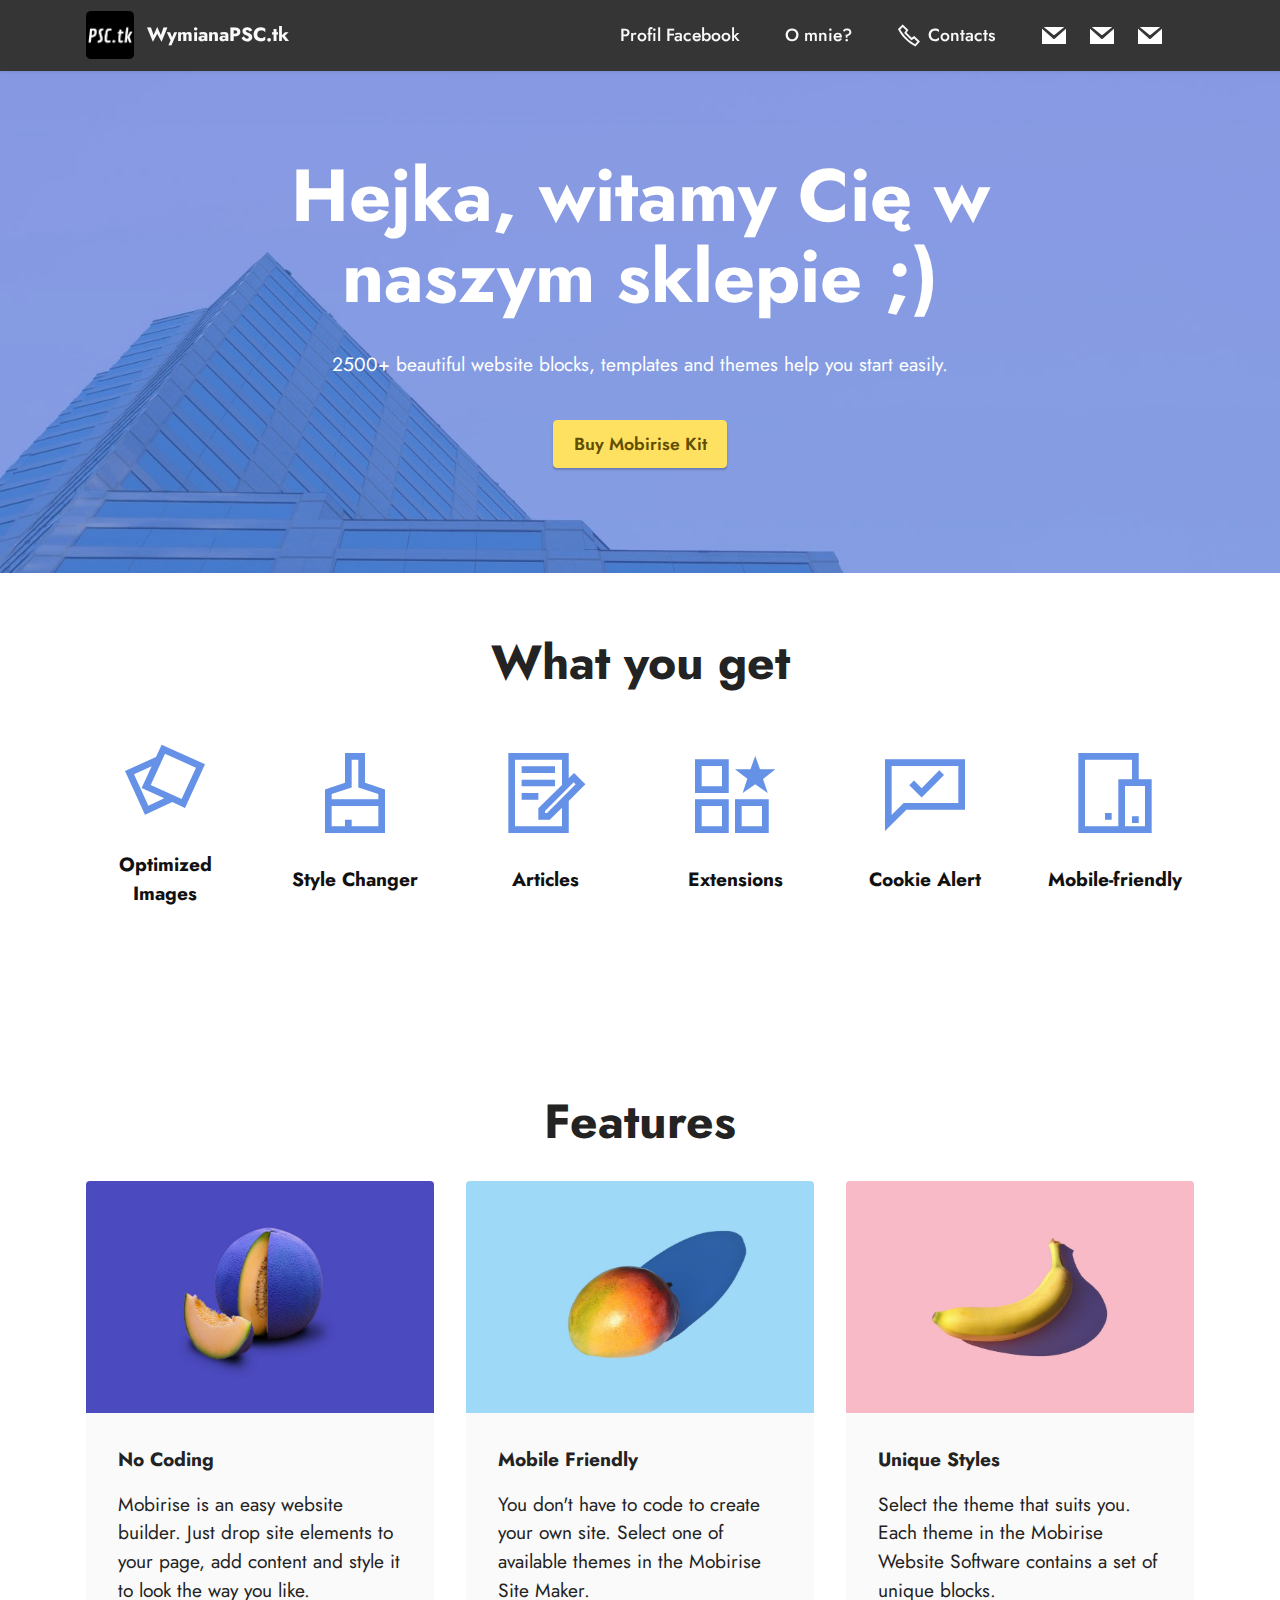
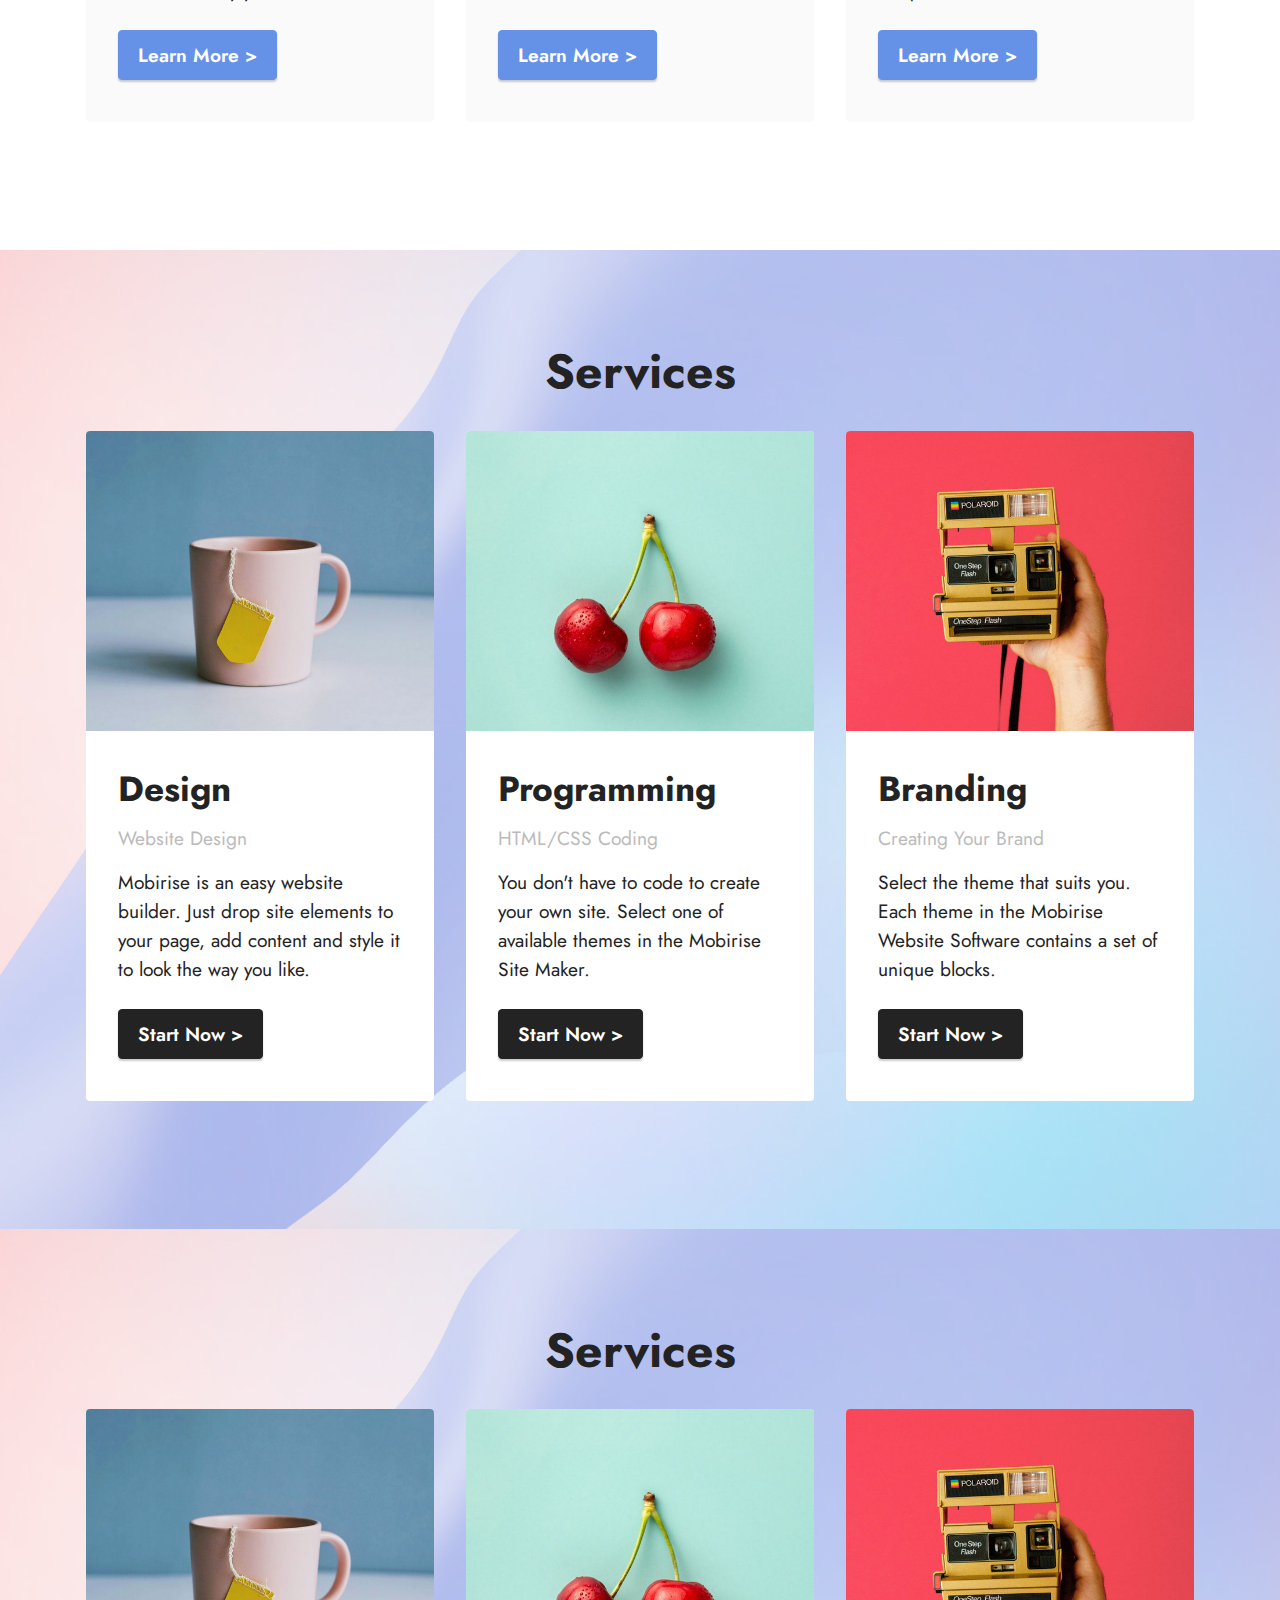
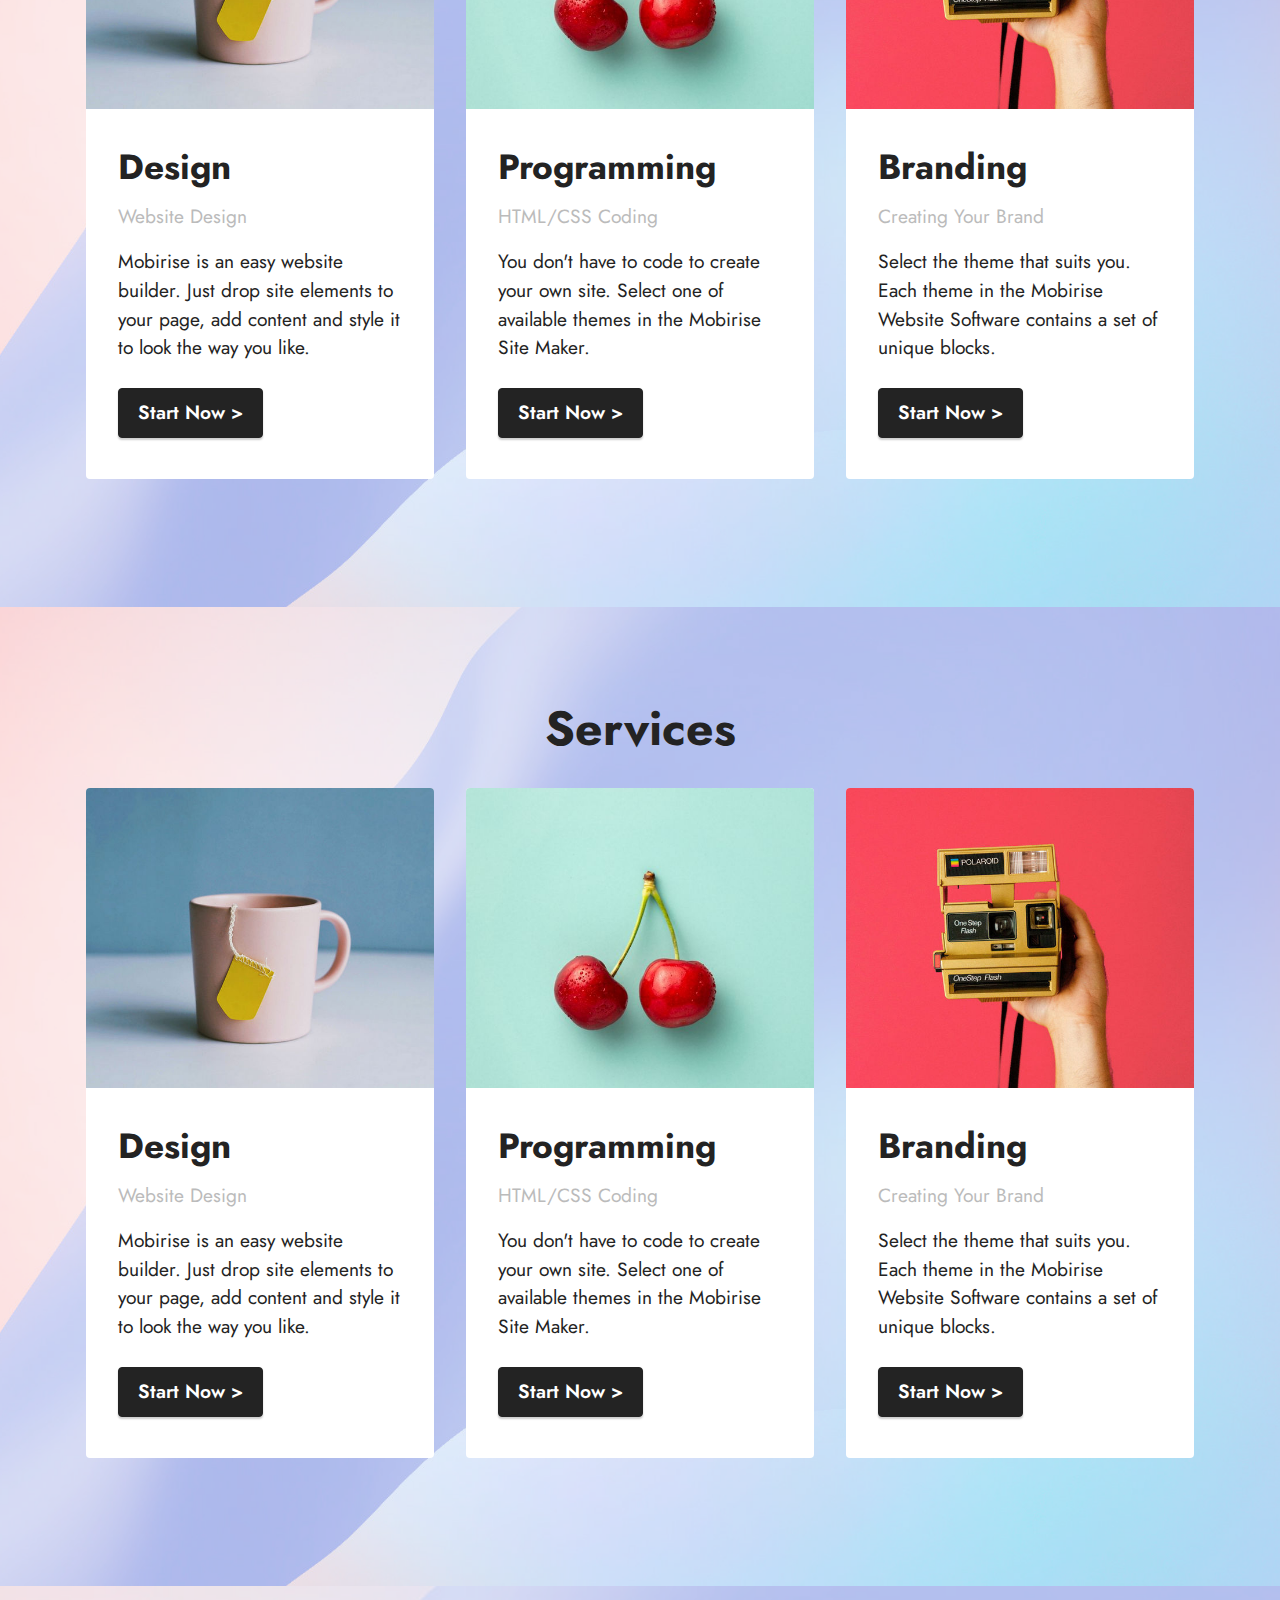
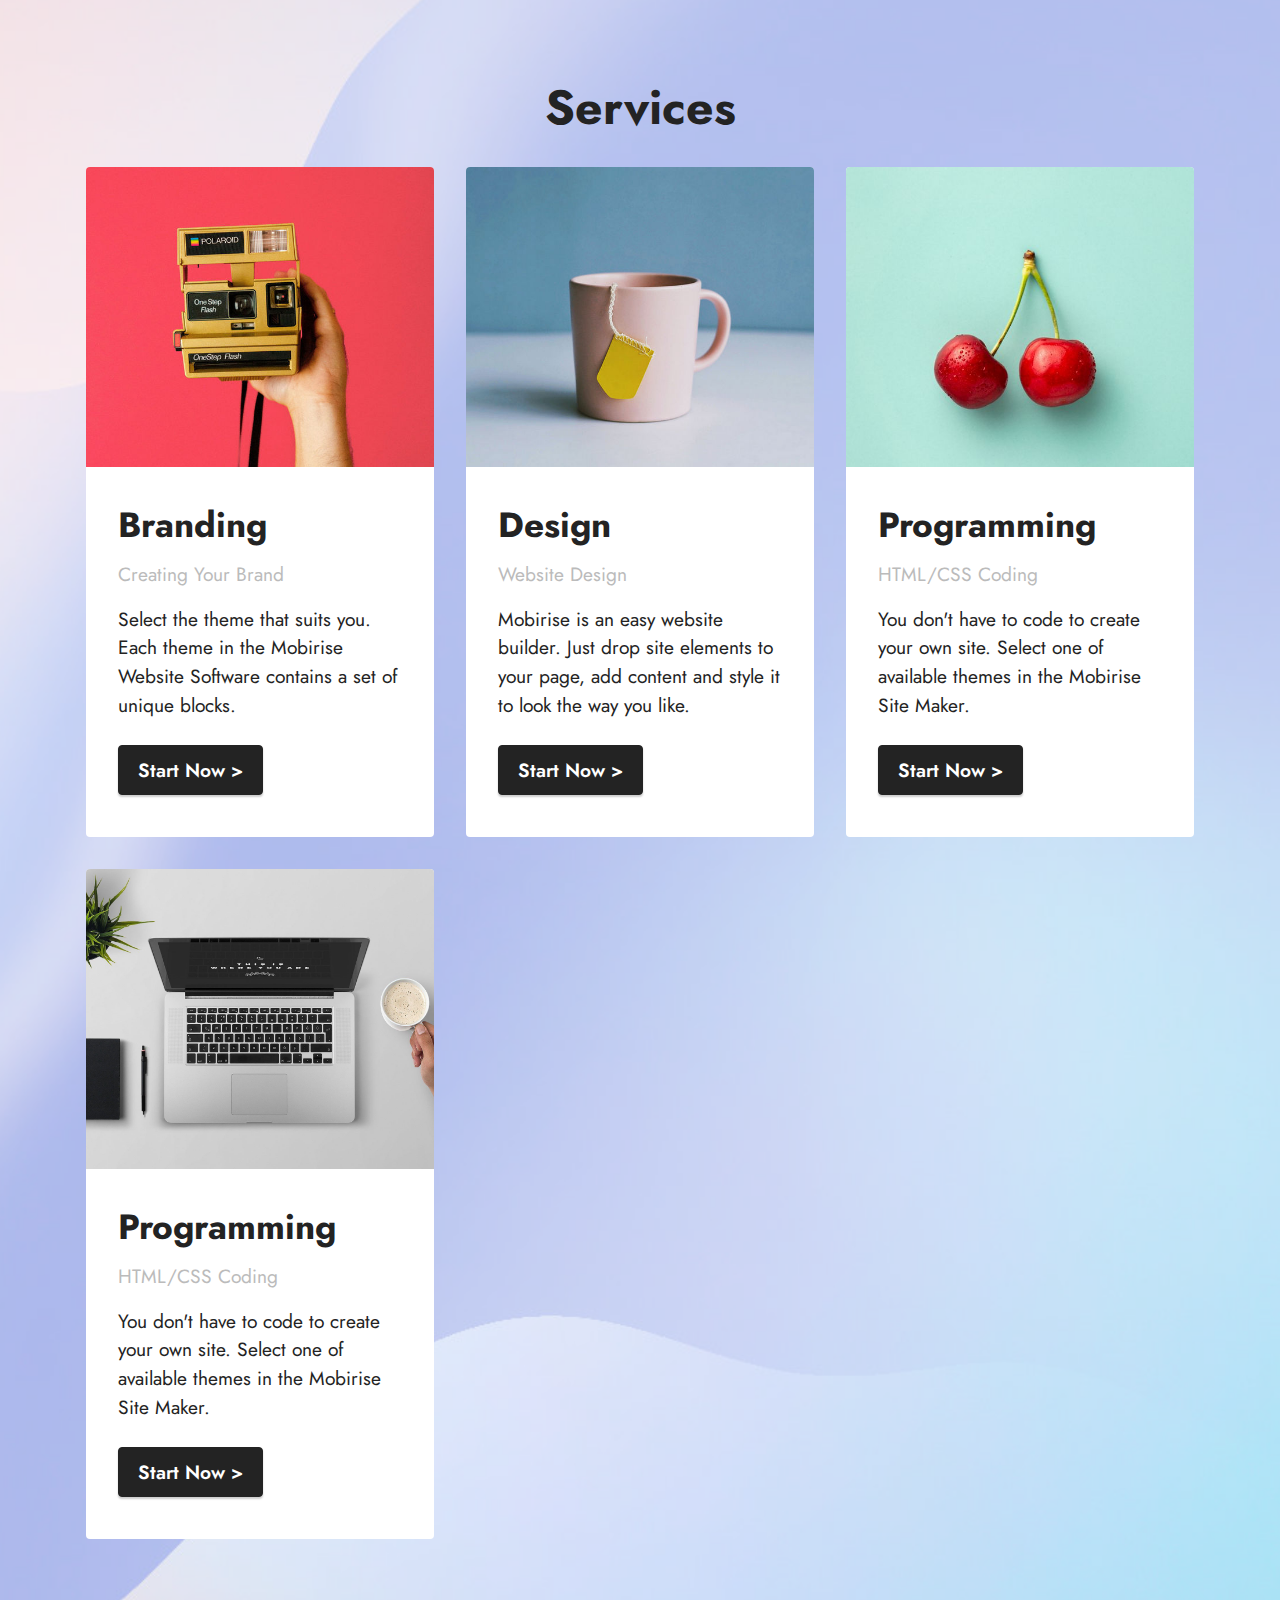
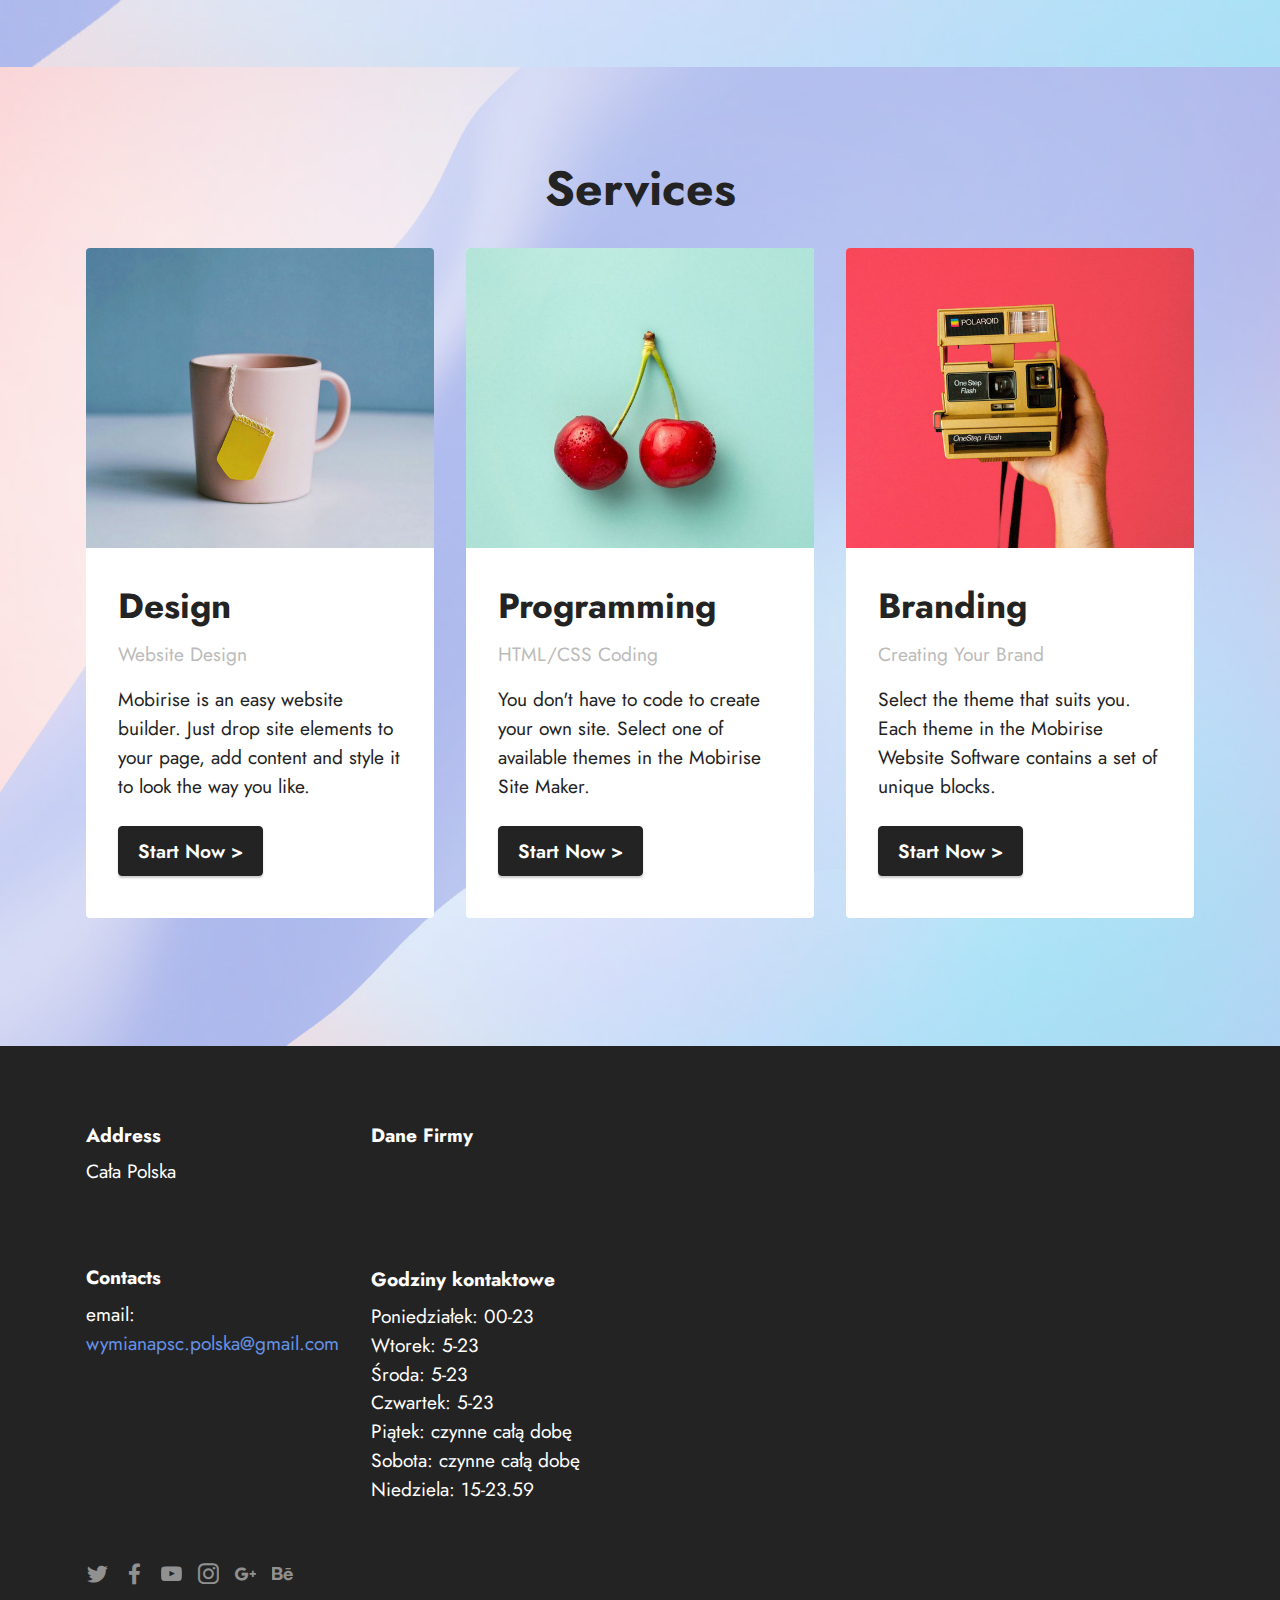
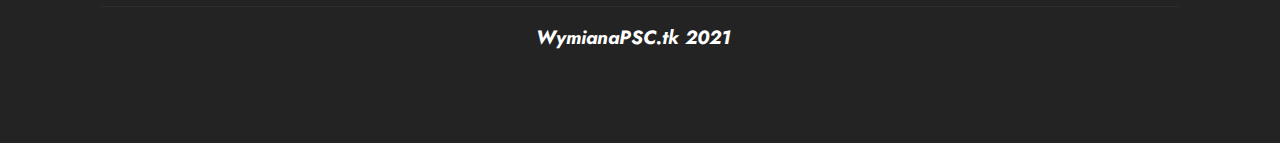
==== commit ad248d2d: "Update page1.html" ====
--- a/page1.html
+++ b/page1.html
@@ -625,8 +625,7 @@
             </div>
         </div>
     </div>
-</section><section style="background-color: #fff; font-family: -apple-system, BlinkMacSystemFont, 'Segoe UI', 'Roboto', 'Helvetica Neue', Arial, sans-serif; color:#aaa; font-size:12px; padding: 0; align-items: center; display: flex;"><a href="https://mobirise.site/i" style="flex: 1 1; height: 3rem; padding-left: 1rem;"></a><p style="flex: 0 0 auto; margin:0; padding-right:1rem;">Built with <a href="https://mobirise.site/b" style="color:#aaa;">Mobirise</a> website themes</p></section><script src="assets/web/assets/jquery/jquery.min.js"></script>  <script src="assets/popper/popper.min.js"></script>  <script src="assets/tether/tether.min.js"></script>  <script src="assets/bootstrap/js/bootstrap.min.js"></script>  <script src="assets/smoothscroll/smooth-scroll.js"></script>  <script src="assets/dropdown/js/nav-dropdown.js"></script>  <script src="assets/dropdown/js/navbar-dropdown.js"></script>  <script src="assets/touchswipe/jquery.touch-swipe.min.js"></script>  <script src="assets/theme/js/script.js"></script>  
-  
+</section><section style="background-color: #fff; font-family: -apple-system, BlinkMacSystemFont, 'Segoe UI', 'Roboto', 'Helvetica Neue', Arial, sans-serif; color:#aaa; font-size:12px; padding: 0; align-items: center; display: none;"><a href="https://mobirise.site/f" style="flex: 1 1; height: 0; padding-left: 1rem;"></a><p style="flex: 0 0 auto; margin:0; padding-right:1rem;">Built with <a href="https://mobirise.site/a" style="color:#aaa;">Mobirise</a></p></section><script src="assets/web/assets/jquery/jquery.min.js"></script>  <script src="assets/popper/popper.min.js"></script>  <script src="assets/tether/tether.min.js"></script>  <script src="assets/bootstrap/js/bootstrap.min.js"></script>  <script src="assets/smoothscroll/smooth-scroll.js"></script>  <script src="assets/dropdown/js/nav-dropdown.js"></script>  <script src="assets/dropdown/js/navbar-dropdown.js"></script>  <script src="assets/touchswipe/jquery.touch-swipe.min.js"></script>  <script src="assets/formstyler/jquery.formstyler.js"></script>  <script src="assets/formstyler/jquery.formstyler.min.js"></script>  <script src="assets/datepicker/jquery.datetimepicker.full.js"></script>  <script src="assets/countdown/jquery.countdown.min.js"></script>  <script src="assets/parallax/jarallax.min.js"></script>  <script src="assets/theme/js/script.js"></script>  <script src="assets/formoid/formoid.min.js"></script>   
   
 </body>
-</html>+</html>
